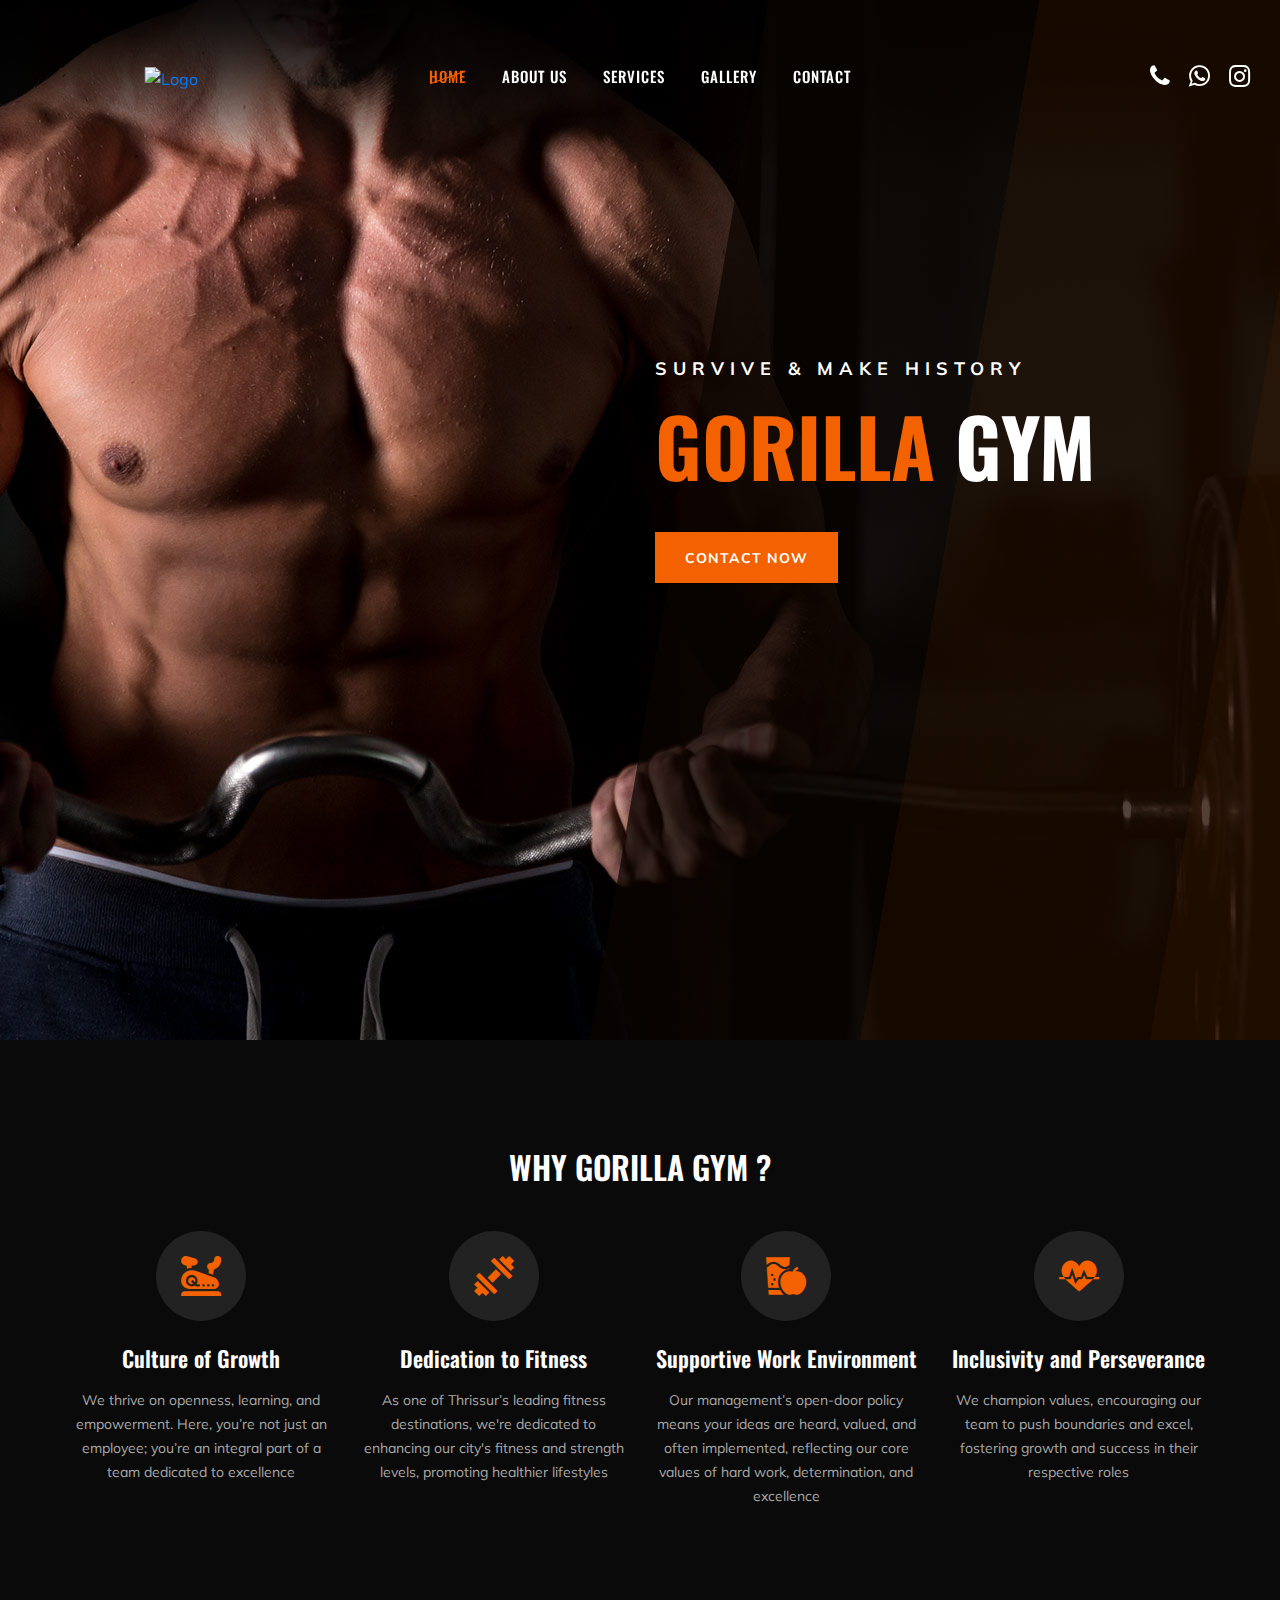
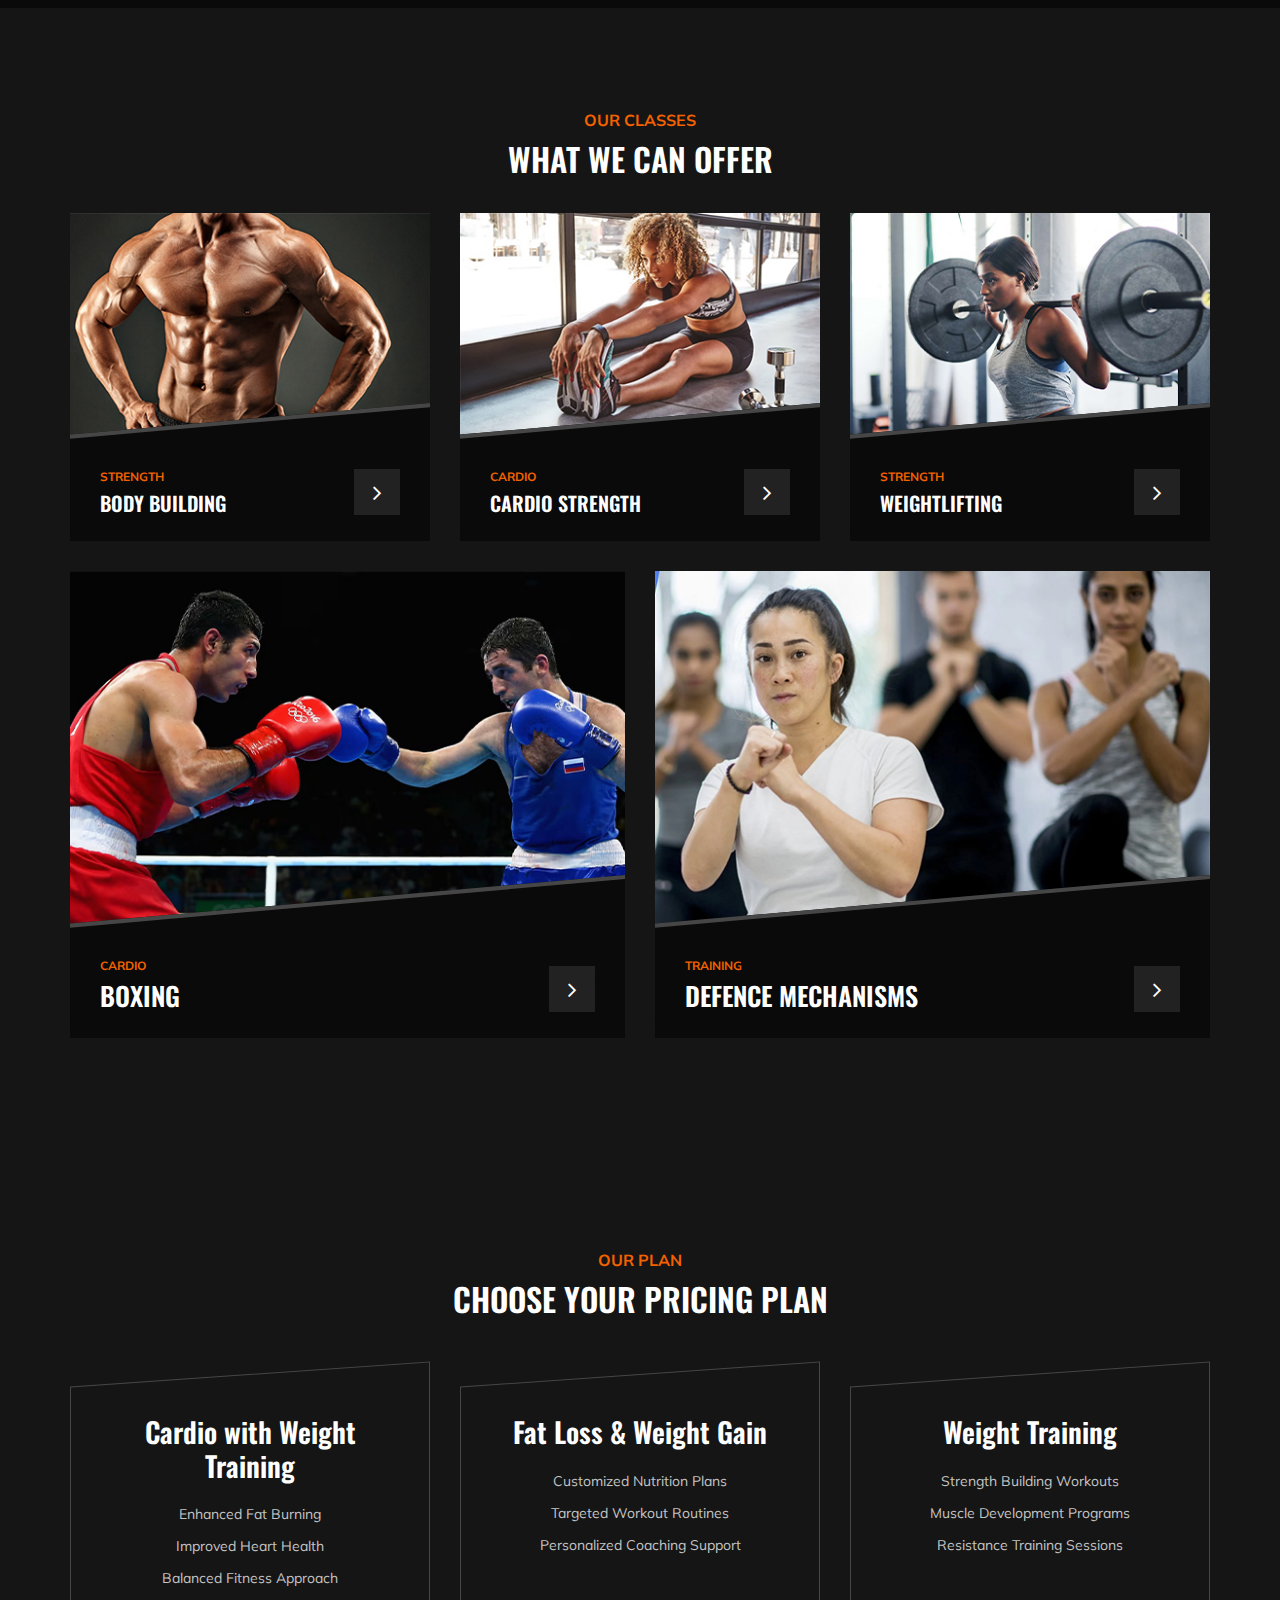
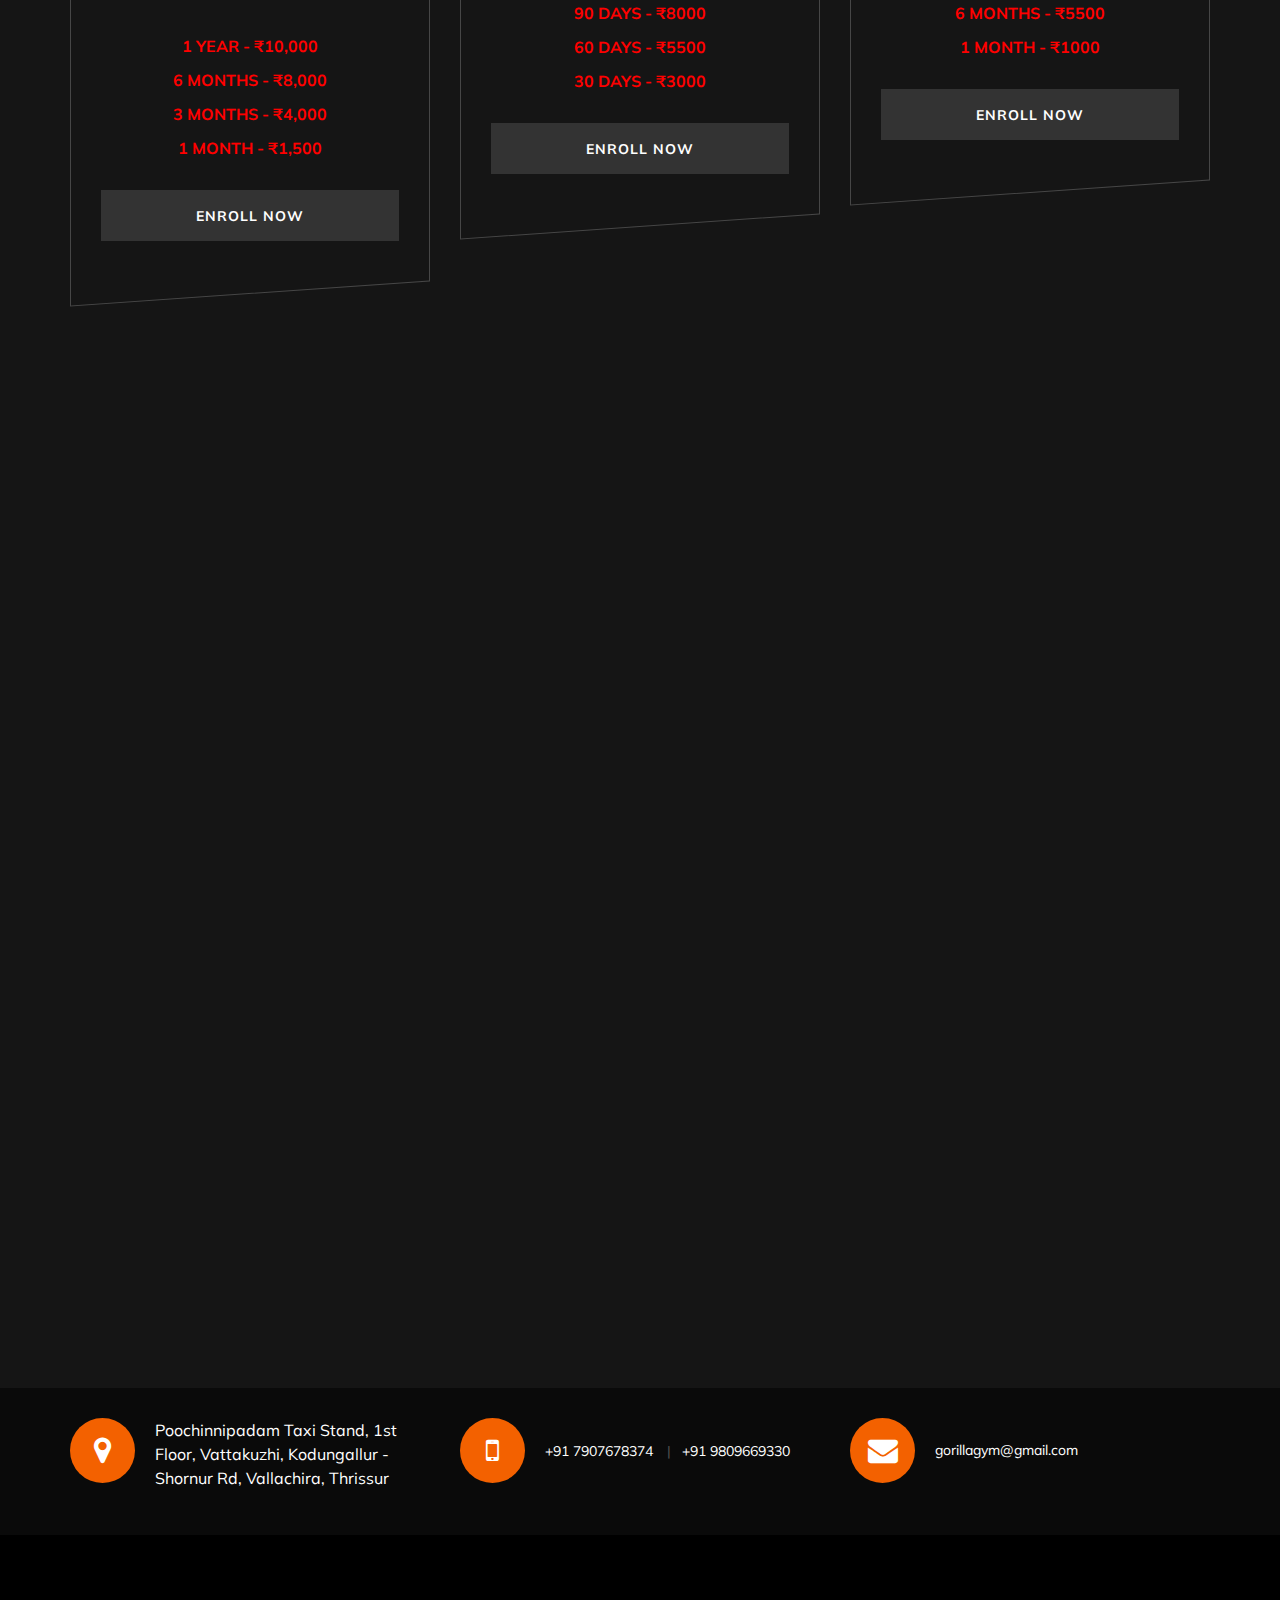
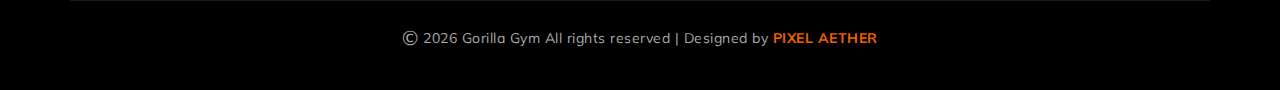
==== index.html @ 7fac445a "initial" ====
<!DOCTYPE html>
<html lang="zxx">

<head>
    <meta charset="UTF-8">
    <meta name="description" content="Gorilla Gym">
    <meta name="keywords" content="Gym, unica, creative, html">
    <meta name="viewport" content="width=device-width, initial-scale=1.0">
    <meta http-equiv="X-UA-Compatible" content="ie=edge">
    <title>Gorilla Gym</title>

    <!-- Google Font -->
    <link href="https://fonts.googleapis.com/css?family=Muli:300,400,500,600,700,800,900&display=swap" rel="stylesheet">
    <link href="https://fonts.googleapis.com/css?family=Oswald:300,400,500,600,700&display=swap" rel="stylesheet">

    <!-- Css Styles -->
    <link rel="stylesheet" href="css/bootstrap.min.css" type="text/css">
    <link rel="stylesheet" href="css/font-awesome.min.css" type="text/css">
    <link rel="stylesheet" href="css/flaticon.css" type="text/css">
    <link rel="stylesheet" href="css/owl.carousel.min.css" type="text/css">
    <link rel="stylesheet" href="css/barfiller.css" type="text/css">
    <link rel="stylesheet" href="css/magnific-popup.css" type="text/css">
    <link rel="stylesheet" href="css/slicknav.min.css" type="text/css">
    <link rel="stylesheet" href="css/style.css" type="text/css">
</head>

<body>
    <!-- Page Preloder -->
    

    <!-- Offcanvas Menu Section Begin -->
    <div class="offcanvas-menu-overlay"></div>
    <div class="offcanvas-menu-wrapper">
        <div class="canvas-close">
            <i class="fa fa-close"></i>
        </div>
        <div class="canvas-search search-switch">
           
        </div>
        <nav class="canvas-menu mobile-menu">
            <ul>
                <li><a href="./index.html">Home</a></li>
                <li><a href="./about-us.html">About Us</a></li>
                <li><a href="./gallery.html">Gallery</a></li>
                <li><a href="./services.html">Services</a></li>
                
                
                <li><a href="./contact.html">Contact</a></li>
               
            </ul>
        </nav>
        <div id="mobile-menu-wrap"></div>
        <div class="to-social">
            <a href="tel:+917907678374"><i class="fa fa-phone"></i></a>
            <a href="https://wa.me/917907678374"><i class="fa fa-whatsapp"></i></a>
            <a href="https://www.instagram.com/gorilla_gym_?utm_source=ig_web_button_share_sheet&igsh=ZDNlZDc0MzIxNw=="><i class="fa fa-instagram"></i></a>
                                     
        </div>
    </div>
    <!-- Offcanvas Menu Section End -->

    <!-- Header Section Begin -->
    <header class="header-section">
        <div class="container-fluid">
            <div class="row">
                <div class="col-lg-3">
                    <style>
                        body {
                            margin: 0;
                            padding: 0;
                        }
                    
                        .logo {
                            padding-top: 10px; /* Default padding */
                            position: absolute;
                            top: 0;
                            left: 50%; /* Center horizontally */
                            transform: translateX(-50%);
                        }
                    
                        .logo a {
                            display: inline-block;
                        }
                    
                        .logo a img {
                            width: 100%; /* Full width */
                            max-width: 200px; /* Max width of the logo */
                            height: auto; /* Maintain aspect ratio */
                        }
                    
                        @media (max-width: 768px) {
                            .logo {
                                padding-top: 5px; /* Reduce padding on smaller screens */
                            }
                            .logo a img {
                                max-width: 250px; /* Increase max width on smaller screens */
                            }
                        }
                    
                        @media (max-width: 480px) {
                            .logo {
                                padding-top: 0px; /* Further reduce padding on very small screens */
                            }
                            .logo a img {
                                max-width: 200px; /* Increase max width on very small screens */
                            }
                        }
                    </style>
                    
                    <div class="logo">
                        <a href="./index.html">
                            <img src="img/logo2.png" alt="Logo">
                        </a>
                    </div>
                </div>
                <div class="col-lg-6">
                    <nav class="nav-menu">
                        <ul>
                            <li class="active"><a href="./index.html">Home</a></li>
                            <li><a href="./about-us.html">About Us</a></li>
                            <li><a href="./services.html">Services</a></li>
                            
                            <li><a href="./gallery.html">Gallery</a></li>
                            <li><a href="./contact.html">Contact</a></li>
                        </ul>
                    </nav>
                </div>
                <div class="col-lg-3">
                    <div class="top-option">
                        
                        <div class="to-social">
                            <a href="tel:+917907678374"><i class="fa fa-phone"></i></a>
                            <a href="https://wa.me/917907678374"><i class="fa fa-whatsapp"></i></a>
                            <a href="https://www.instagram.com/gorilla_gym_?utm_source=ig_web_button_share_sheet&igsh=ZDNlZDc0MzIxNw=="><i class="fa fa-instagram"></i></a>
                                                      
                        </div>
                    </div>
                </div>
            </div>
            <div class="canvas-open">
                <i class="fa fa-bars"></i>
            </div>
        </div>
    </header>
    <!-- Header End -->

    <!-- Hero Section Begin -->
     <style>
        /* Base styles */
.hi-text {
    text-align: left; /* default alignment */
}

@media (max-width: 768px) {
    /* Styles for screens smaller than 768px */
    .hi-text {
        text-align: center; /* center the text */
    }
    .col-lg-6 {
        margin: 0 auto; /* center the column */
        float: none; /* ensure column is centered */
    }
}
     </style>
    <section class="hero-section">
        <div class="hs-slider owl-carousel">
            <div class="hs-item set-bg" data-setbg="img/hero/hero-1.jpg">
                <div class="container">
                    <div class="row">
                        <div class="col-lg-6 offset-lg-6">
                            <div class="hi-text">
                                <span>SURVIVE & MAKE HISTORY</span>
                                <h1><strong>GORILLA</strong> GYM</h1>
                                <a href="tel:+917907678374" class="primary-btn">CONTACT NOW</a>
                            </div>
                        </div>
                    </div>
                </div>
            </div>
        </div>
    </section>
    <!-- Hero Section End -->

    <!-- ChoseUs Section Begin -->
    <section class="choseus-section spad">
        <div class="container">
            <div class="row">
                <div class="col-lg-12">
                    <div class="section-title">
                        <span> </span>
                        <h2>Why Gorilla Gym ?</h2>
                    </div>
                </div>
            </div>
            <div class="row">
                <div class="col-lg-3 col-sm-6">
                    <div class="cs-item">
                        <span class="flaticon-034-stationary-bike"></span>
                        <h4>Culture of Growth</h4>
                        <p>We thrive on openness, learning, and empowerment. Here, you’re not just an employee; you’re an integral part of a team dedicated to excellence</p>
                    </div>
                </div>
                <div class="col-lg-3 col-sm-6">
                    <div class="cs-item">
                        <span class="flaticon-002-dumbell"></span>
                        <h4>Dedication to Fitness</h4>
                        <p>As one of Thrissur’s leading fitness destinations, we're dedicated to enhancing our city's fitness and strength levels, promoting healthier lifestyles</p>
                    </div>
                </div>
                <div class="col-lg-3 col-sm-6">
                    <div class="cs-item">
                        <span class="flaticon-033-juice"></span>
                        <h4>Supportive Work Environment</h4>
                        <p>Our management’s open-door policy means your ideas are heard, valued, and often implemented, reflecting our core values of hard work, determination, and excellence</p>
                    </div>
                </div>
                <div class="col-lg-3 col-sm-6">
                    <div class="cs-item">
                        <span class="flaticon-014-heart-beat"></span>
                        <h4>Inclusivity and Perseverance</h4>
                        <p>We champion values, encouraging our team to push boundaries and excel, fostering growth and success in their respective roles</p>
                    </div>
                </div>
                
            </div>
            
    </section>
    <!-- ChoseUs Section End -->

    <!-- Classes Section Begin -->
    <section class="classes-section spad">
        <div class="container">
            <div class="row">
                <div class="col-lg-12">
                    <div class="section-title">
                        <span>Our Classes</span>
                        <h2>WHAT WE CAN OFFER</h2>
                    </div>
                </div>
            </div>
            <div class="row">
                <div class="col-lg-4 col-md-6">
                    <div class="class-item">
                        <div class="ci-pic">
                            <img src="img/classes/class-1.jpg" alt="">
                        </div>
                        <div class="ci-text">
                            <span>STRENGTH</span>
                            <h5>Body Building</h5>
                            <a ><i class="fa fa-angle-right"></i></a>
                        </div>
                    </div>
                </div>
                <div class="col-lg-4 col-md-6">
                    <div class="class-item">
                        <div class="ci-pic">
                            <img src="img/classes/class-2.jpg" alt="">
                        </div>
                        <div class="ci-text">
                            <span>Cardio</span>
                            <h5>Cardio Strength</h5>
                            <a ><i class="fa fa-angle-right"></i></a>
                        </div>
                    </div>
                </div>
                <div class="col-lg-4 col-md-6">
                    <div class="class-item">
                        <div class="ci-pic">
                            <img src="img/classes/class-3.jpg" alt="">
                        </div>
                        <div class="ci-text">
                            <span>STRENGTH</span>
                            <h5>Weightlifting</h5>
                            <a ><i class="fa fa-angle-right"></i></a>
                        </div>
                    </div>
                </div>
                <div class="col-lg-6 col-md-6">
                    <div class="class-item">
                        <div class="ci-pic">
                            <img src="img/classes/class-4.jpg" alt="">
                        </div>
                        <div class="ci-text">
                            <span>Cardio</span>
                            <h4>Boxing</h4>
                            <a ><i class="fa fa-angle-right"></i></a>
                        </div>
                    </div>
                </div>
                <div class="col-lg-6">
                    <div class="class-item">
                        <div class="ci-pic">
                            <img src="img/classes/class-5.jpg" alt="">
                        </div>
                        <div class="ci-text">
                            <span>Training</span>
                            <h4>Defence Mechanisms</h4>
                            <a ><i class="fa fa-angle-right"></i></a>
                        </div>
                    </div>
                </div>
            </div>
        </div>
    </section>
    <!-- ChoseUs Section End -->

    

    <!-- Pricing Section Begin -->
    <section class="pricing-section spad">
        <div class="container">
            <div class="row">
                <div class="col-lg-12">
                    <div class="section-title">
                        <span>Our Plan</span>
                        <h2>Choose your pricing plan</h2>
                    </div>
                </div>
            </div>
            <div class="row justify-content-center">
                <div class="col-lg-4 col-md-8">
                    <div class="ps-item">
                        <h3>Cardio with Weight Training</h3>
                        
                        <ul>
                            <li>    </li>
                            <li>Enhanced Fat Burning</li>
                            <li>Improved Heart Health</li>
                            <li>Balanced Fitness Approach</li>
                        </ul>
                        <div class="pi-price">
                            <div><span style="color: red;">1 Year - ₹10,000</span></div>
                            <div><span style="color: red;">6 Months - ₹8,000</span></div>
                            <div><span style="color: red;">3 Months - ₹4,000</span></div>
                            <div><span style="color: red;">1 Month - ₹1,500</span></div>
                        </div>
                        
                        
                        <a href="tel:+917907678374" class="primary-btn pricing-btn">Enroll now</a>
                        <a href="#" class="thumb-icon"></a>
                    </div>
                </div>
                <div class="col-lg-4 col-md-8">
                    <div class="ps-item">
                        <h3>Fat Loss & Weight Gain</h3>
                        <ul>
                            <li>    </li>
                            <li>Customized Nutrition Plans</li>
                            <li>Targeted Workout Routines</li>
                            <li>Personalized Coaching Support</li>
                        </ul>
                        <div class="pi-price">
                            <div><span style="color: red;">90 Days - ₹8000</span></div>
                            <div><span style="color: red;">60 Days - ₹5500</span></div>
                            <div><span style="color: red;">30 Days - ₹3000</span></div>
                        </div>
                        
                        <a href="tel:+917907678374" class="primary-btn pricing-btn">Enroll now</a>
                        <a href="#" class="thumb-icon"></i></a>
                    </div>
                </div>
                <div class="col-lg-4 col-md-8">
                    <div class="ps-item">
                        <h3>Weight Training</h3>
                        <ul>
                            <li>    </li>
                            <li>Strength Building Workouts</li>
                            <li>Muscle Development Programs</li>
                            <li>Resistance Training Sessions</li>
                        </ul>
                        <div class="pi-price">
                            <div><span style="color: red;">6 Months - ₹5500</span></div>
                            <div><span style="color: red;">1 Month - ₹1000</span></div>
                        </div>
                        
                        <a href="tel:+917907678374" class="primary-btn pricing-btn">Enroll now</a>
                        <a href="#" class="thumb-icon"></a>
                    </div>
                </div>
            </div>
        </div>
    </section>
    <!-- Pricing Section End -->

    <!-- Gallery Section Begin -->
    <div class="gallery-section">
        <div class="gallery">
            <div class="grid-sizer"></div>
            <div class="gs-item grid-wide set-bg" data-setbg="img/gallery/g1.jpeg">
                <a href="img/gallery/g1.jpeg" class="thumb-icon image-popup"><i class="fa fa-picture-o"></i></a>
            </div>
            <div class="gs-item grid-wide set-bg" data-setbg="img/gallery/g2.jpeg">
                <a href="img/gallery/g2.jpeg" class="thumb-icon image-popup"><i class="fa fa-picture-o"></i></a>
            </div>
            <div class="gs-item grid-wide set-bg" data-setbg="img/gallery/g3.jpeg">
                <a href="img/gallery/g3.jpeg" class="thumb-icon image-popup"><i class="fa fa-picture-o"></i></a>
            </div>
            <style>
                .hide-on-small {
                    display: block;
                }
        
                @media (max-width: 768px) {
                    .hide-on-small {
                        display: none;
                    }
                }
            </style>
            <div class="gs-item grid-wide set-bg hide-on-small" data-setbg="img/gallery/g1.jpeg">
                <a href="img/gallery/g1.jpeg" class="thumb-icon image-popup"><i class="fa fa-picture-o"></i></a>
            </div>
            
        </div>
    </div>
    <!-- Gallery Section End -->

    <!-- Team Section Begin
    <section class="team-section spad">
        <div class="container">
            <div class="row">
                <div class="col-lg-12">
                    <div class="team-title">
                        <div class="section-title">
                            <span>Our Team</span>
                            <h2>TRAIN WITH EXPERTS</h2>
                        </div>
                        <a href="#" class="primary-btn btn-normal appoinment-btn">appointment</a>
                    </div>
                </div>
            </div>
            <div class="row">
                <div class="ts-slider owl-carousel">
                    <div class="col-lg-4">
                        <div class="ts-item set-bg" data-setbg="img/team/team-1.jpg">
                            <div class="ts_text">
                                <h4>Athart Rachel</h4>
                                <span>Gym Trainer</span>
                            </div>
                        </div>
                    </div>
                    <div class="col-lg-4">
                        <div class="ts-item set-bg" data-setbg="img/team/team-2.jpg">
                            <div class="ts_text">
                                <h4>Athart Rachel</h4>
                                <span>Gym Trainer</span>
                            </div>
                        </div>
                    </div>
                    <div class="col-lg-4">
                        <div class="ts-item set-bg" data-setbg="img/team/team-3.jpg">
                            <div class="ts_text">
                                <h4>Athart Rachel</h4>
                                <span>Gym Trainer</span>
                            </div>
                        </div>
                    </div>
                    <div class="col-lg-4">
                        <div class="ts-item set-bg" data-setbg="img/team/team-4.jpg">
                            <div class="ts_text">
                                <h4>Athart Rachel</h4>
                                <span>Gym Trainer</span>
                            </div>
                        </div>
                    </div>
                    <div class="col-lg-4">
                        <div class="ts-item set-bg" data-setbg="img/team/team-5.jpg">
                            <div class="ts_text">
                                <h4>Athart Rachel</h4>
                                <span>Gym Trainer</span>
                            </div>
                        </div>
                    </div>
                    <div class="col-lg-4">
                        <div class="ts-item set-bg" data-setbg="img/team/team-6.jpg">
                            <div class="ts_text">
                                <h4>Athart Rachel</h4>
                                <span>Gym Trainer</span>
                            </div>
                        </div>
                    </div>
                </div>
            </div>
        </div>
    </section>
  Team Section End -->

    <!-- Get In Touch Section Begin -->
    <div class="gettouch-section">
        <div class="container">
            <div class="row">
                <div class="col-md-4">
                    <div class="gt-text">
                        <i class="fa fa-map-marker"></i>
                        <a href="https://maps.app.goo.gl/J56HbB7URgyyrWK29" target="_blank" style="color: white; text-decoration: none;">
                            Poochinnipadam Taxi Stand, 1st Floor, Vattakuzhi, Kodungallur - Shornur Rd, Vallachira, Thrissur
                        </a>
                        
                    </div>
                </div>
                <div class="col-md-4">
                    <div class="gt-text">
                        <i class="fa fa-mobile"></i>
                        <ul>
                            <li><a href="tel:+917907678374" style="color: white"; >+91 7907678374</a></li>
                            <li><a href="tel:+919809669330" style="color: white">+91 9809669330</a></li>
                        </ul>
                        
                    </div>
                </div>
                <div class="col-md-4">
                    <div class="gt-text email">
                        <i class="fa fa-envelope"></i>
                        <p>gorillagym@gmail.com</p>
                    </div>
                </div>
            </div>
        </div>
    </div>
    <!-- Get In Touch Section End -->

    <!-- Footer Section Begin -->
    <section class="footer-section">
        <div class="container">
            <div class="row">
            </div>
            <div class="row">
                <div class="col-lg-12 text-center">
                    <div class="copyright-text">
                        <p><!-- Link back to Colorlib can't be removed. Template is licensed under CC BY 3.0. -->
                            <span class="copyright-symbol">&copy;</span>  <script> document.write(new Date().getFullYear());</script>
                            Gorilla Gym All rights reserved |  Designed  by <a href="https://pixelaether.in" target="_blank"><strong>PIXEL AETHER</strong> </a>
                          </p>
                          
  <!-- Link back to Colorlib can't be removed. Template is licensed under CC BY 3.0. --></p>
                    </div>
                </div>
            </div>
        </div>
    </section>
    <!-- Footer Section End -->

   
    

    <!-- Js Plugins -->
    <script src="js/jquery-3.3.1.min.js"></script>
    <script src="js/bootstrap.min.js"></script>
    <script src="js/jquery.magnific-popup.min.js"></script>
    <script src="js/masonry.pkgd.min.js"></script>
    <script src="js/jquery.barfiller.js"></script>
    <script src="js/jquery.slicknav.js"></script>
    <script src="js/owl.carousel.min.js"></script>
    <script src="js/main.js"></script>



</body>

</html>
---- css/flaticon.css ----
/*
  	Flaticon icon font: Flaticon
  	Creation date: 19/02/2019 07:27
  	*/

@font-face {
  font-family: "Flaticon";
  src: url("../fonts/Flaticon.eot");
  src: url("../fonts/Flaticon.eot?#iefix") format("embedded-opentype"),
       url("../fonts/Flaticon.woff2") format("woff2"),
       url("../fonts/Flaticon.woff") format("woff"),
       url("../fonts/Flaticon.ttf") format("truetype"),
       url("../fonts/Flaticon.svg#Flaticon") format("svg");
  font-weight: normal;
  font-style: normal;
}

@media screen and (-webkit-min-device-pixel-ratio:0) {
  @font-face {
    font-family: "Flaticon";
    src: url("../fonts/Flaticon.svg#Flaticon") format("svg");
  }
}

[class^="flaticon-"]:before, [class*=" flaticon-"]:before,
[class^="flaticon-"]:after, [class*=" flaticon-"]:after {   
  font-family: Flaticon;
  font-size: 40px;
  font-style: normal;
  margin-left: 0;
}

.flaticon-001-mattress:before { content: "\f100"; }
.flaticon-002-dumbell:before { content: "\f101"; }
.flaticon-003-weight:before { content: "\f102"; }
.flaticon-004-measuring-tape:before { content: "\f103"; }
.flaticon-005-clipboard:before { content: "\f104"; }
.flaticon-006-weight-1:before { content: "\f105"; }
.flaticon-007-rings:before { content: "\f106"; }
.flaticon-008-calendar:before { content: "\f107"; }
.flaticon-009-smartwatch:before { content: "\f108"; }
.flaticon-010-lockers:before { content: "\f109"; }
.flaticon-011-punching-ball:before { content: "\f10a"; }
.flaticon-012-bag:before { content: "\f10b"; }
.flaticon-013-balance:before { content: "\f10c"; }
.flaticon-014-heart-beat:before { content: "\f10d"; }
.flaticon-015-proteins:before { content: "\f10e"; }
.flaticon-016-fitness:before { content: "\f10f"; }
.flaticon-017-pull-up-bar:before { content: "\f110"; }
.flaticon-018-scale:before { content: "\f111"; }
.flaticon-019-bands:before { content: "\f112"; }
.flaticon-020-smartphone:before { content: "\f113"; }
.flaticon-021-tshirt:before { content: "\f114"; }
.flaticon-022-short:before { content: "\f115"; }
.flaticon-023-dumbbells:before { content: "\f116"; }
.flaticon-024-jumping-rope:before { content: "\f117"; }
.flaticon-025-fitness-1:before { content: "\f118"; }
.flaticon-026-gym:before { content: "\f119"; }
.flaticon-027-fitness-2:before { content: "\f11a"; }
.flaticon-028-weightlifting:before { content: "\f11b"; }
.flaticon-029-wheel:before { content: "\f11c"; }
.flaticon-030-dumbbells-1:before { content: "\f11d"; }
.flaticon-031-workout:before { content: "\f11e"; }
.flaticon-032-bottle:before { content: "\f11f"; }
.flaticon-033-juice:before { content: "\f120"; }
.flaticon-034-stationary-bike:before { content: "\f121"; }
.flaticon-035-punching-ball-1:before { content: "\f122"; }
.flaticon-036-timer:before { content: "\f123"; }
.flaticon-037-medal:before { content: "\f124"; }
.flaticon-038-treadmill:before { content: "\f125"; }
.flaticon-039-syringe:before { content: "\f126"; }
.flaticon-040-whistle:before { content: "\f127"; }
.flaticon-041-chest:before { content: "\f128"; }
.flaticon-042-pills:before { content: "\f129"; }
.flaticon-043-mp3:before { content: "\f12a"; }
.flaticon-044-no-smoking:before { content: "\f12b"; }
.flaticon-045-boxing-gloves:before { content: "\f12c"; }
.flaticon-046-gloves:before { content: "\f12d"; }
.flaticon-047-buck:before { content: "\f12e"; }
.flaticon-048-headgear:before { content: "\f12f"; }
.flaticon-049-hand-grip:before { content: "\f130"; }
.flaticon-050-no-fast-food:before { content: "\f131"; }
---- css/barfiller.css ----
body {
    font-family: Arial;
}

.barfiller {
    width:100%;
    height:12px;
    background:#fcfcfc;
    border:1px solid #ccc;
    position:relative;
    margin-bottom:20px;
    box-shadow: inset 1px 4px 9px -6px rgba(0,0,0,.5); 
    -moz-box-shadow: inset 1px 4px 9px -6px rgba(0,0,0,.5); 
}

.barfiller .fill {
    display:block;
    position:relative;
    width:0px;
    height:100%;
    background:#333;
    z-index:1;
}

.barfiller .tipWrap {
    display:none;
}

.barfiller .tip {
    margin-top:-30px;
    padding:2px 4px;
    font-size:11px;
    color:#fff;
    left:0px;
    position: relative;;
    z-index:2;
    background: #333;
} 

.barfiller .tip:after {
    border:solid;
    border-color:rgba(0,0,0,.8) transparent;
    border-width:6px 6px 0 6px;
    content:"";
    display:block;
    position:absolute;
    left:9px;
    top:100%;
    z-index:9
}
---- css/style.css ----
/******************************************************************
  Template Name: Gym
  Description:  Gym Fitness HTML Template
  Author: Colorlib
  Author URI: https://colorlib.com
  Version: 1.0
  Created: Colorlib
******************************************************************/

/*------------------------------------------------------------------
[Table of contents]

1.  Template default CSS
	1.1	Variables
	1.2	Mixins
	1.3	Flexbox
	1.4	Reset
2.  Helper Css
3.  Header Section
4.  Hero Section
5.  Service Section
6.  Class Section
7.  Price Plan Section
8.  Trainer Section
9.  Contact
10.  Footer Style

-------------------------------------------------------------------*/

/*----------------------------------------*/

/* Template default CSS
/*----------------------------------------*/

html,
body {
	height: 100%;
	font-family: "Muli", sans-serif;
	-webkit-font-smoothing: antialiased;
	font-smoothing: antialiased;
}

h1,
h2,
h3,
h4,
h5,
h6 {
	margin: 0;
	color: #111111;
	font-weight: 400;
	font-family: "Oswald", sans-serif;
}

h1 {
	font-size: 70px;
}

h2 {
	font-size: 36px;
}

h3 {
	font-size: 30px;
}

h4 {
	font-size: 24px;
}

h5 {
	font-size: 18px;
}

h6 {
	font-size: 16px;
}

p {
	font-size: 14px;
	font-family: "Muli", sans-serif;
	color: #a9a9a9;
	font-weight: 400;
	line-height: 24px;
	margin: 0 0 15px 0;
}

img {
	max-width: 100%;
}

input:focus,
select:focus,
button:focus,
textarea:focus {
	outline: none;
}

a:hover,
a:focus {
	text-decoration: none;
	outline: none;
	color: #fff;
}

ul,
ol {
	padding: 0;
	margin: 0;
}

/*---------------------
  Helper CSS
-----------------------*/

.section-title {
	margin-bottom: 45px;
	text-align: center;
}

.section-title span {
	font-size: 16px;
	color: #f36100;
	text-transform: uppercase;
	font-weight: 700;
}

.section-title h2 {
	color: #ffffff;
	font-size: 32px;
	font-weight: 600;
	text-transform: uppercase;
	margin-top: 8px;
}

.set-bg {
	background-repeat: no-repeat;
	background-size: cover;
	background-position: top center;
}

.spad {
	padding-top: 100px;
	padding-bottom: 100px;
}

.spad-2 {
	padding-top: 50px;
	padding-bottom: 70px;
}

.text-white h1,
.text-white h2,
.text-white h3,
.text-white h4,
.text-white h5,
.text-white h6,
.text-white p,
.text-white span,
.text-white li,
.text-white a {
	color: #fff;
}

/* buttons */

.primary-btn {
	display: inline-block;
	font-size: 14px;
	padding: 17px 30px 16px;
	color: #ffffff;
	background: #f36100;
	line-height: normal;
	letter-spacing: 1px;
	text-transform: uppercase;
	font-weight: 700;
}

.primary-btn.btn-normal {
	-webkit-transition: all 0.3s;
	-o-transition: all 0.3s;
	transition: all 0.3s;
}

.primary-btn.btn-normal:hover {
	background: #f36100;
	border-color: #f36100;
}

/* Preloder */

#preloder {
	position: fixed;
	width: 100%;
	height: 100%;
	top: 0;
	left: 0;
	z-index: 999999;
	background: #000;
}

.loader {
	width: 40px;
	height: 40px;
	position: absolute;
	top: 50%;
	left: 50%;
	margin-top: -13px;
	margin-left: -13px;
	border-radius: 60px;
	animation: loader 0.8s linear infinite;
	-webkit-animation: loader 0.8s linear infinite;
}

@keyframes loader {
	0% {
		-webkit-transform: rotate(0deg);
		transform: rotate(0deg);
		border: 4px solid #f44336;
		border-left-color: transparent;
	}
	50% {
		-webkit-transform: rotate(180deg);
		transform: rotate(180deg);
		border: 4px solid #673ab7;
		border-left-color: transparent;
	}
	100% {
		-webkit-transform: rotate(360deg);
		transform: rotate(360deg);
		border: 4px solid #f44336;
		border-left-color: transparent;
	}
}

@-webkit-keyframes loader {
	0% {
		-webkit-transform: rotate(0deg);
		border: 4px solid #f44336;
		border-left-color: transparent;
	}
	50% {
		-webkit-transform: rotate(180deg);
		border: 4px solid #673ab7;
		border-left-color: transparent;
	}
	100% {
		-webkit-transform: rotate(360deg);
		border: 4px solid #f44336;
		border-left-color: transparent;
	}
}

.spacial-controls {
	position: fixed;
	width: 111px;
	height: 91px;
	top: 0;
	right: 0;
	z-index: 999;
}

.spacial-controls .search-switch {
	display: block;
	height: 100%;
	padding-top: 30px;
	background: #323232;
	text-align: center;
	cursor: pointer;
}

.search-model {
	display: none;
	position: fixed;
	width: 100%;
	height: 100%;
	left: 0;
	top: 0;
	background: #000;
	z-index: 99999;
}

.search-model-form {
	padding: 0 15px;
}

.search-model-form input {
	width: 500px;
	font-size: 40px;
	border: none;
	border-bottom: 2px solid #333;
	background: none;
	color: #999;
}

.search-close-switch {
	position: absolute;
	width: 50px;
	height: 50px;
	background: #333;
	color: #fff;
	text-align: center;
	border-radius: 50%;
	font-size: 28px;
	line-height: 28px;
	top: 30px;
	cursor: pointer;
	-webkit-transform: rotate(45deg);
	-ms-transform: rotate(45deg);
	transform: rotate(45deg);
	display: -webkit-box;
	display: -ms-flexbox;
	display: flex;
	-webkit-box-align: center;
	-ms-flex-align: center;
	align-items: center;
	-webkit-box-pack: center;
	-ms-flex-pack: center;
	justify-content: center;
}

/*---------------------
  Header
-----------------------*/

.header-section {
	position: absolute;
	left: 0;
	top: 0;
	width: 100%;
	padding: 0 15px;
	padding-top: 55px;
	z-index: 99;
}

.logo a {
    display: inline-block;
   
}


.nav-menu {
	text-align: center;
}

.nav-menu ul li {
	list-style: none;
	display: inline-block;
	margin-right: 32px;
	position: relative;
	z-index: 1;
}

.nav-menu ul li .dropdown {
	position: absolute;
	left: -30px;
	top: 58px;
	width: 180px;
	background: #252525;
	z-index: 99;
	text-align: left;
	padding: 13px 0 20px;
	opacity: 0;
	visibility: hidden;
	-webkit-transition: all 0.3s;
	-o-transition: all 0.3s;
	transition: all 0.3s;
}

.nav-menu ul li .dropdown li {
	margin-right: 0;
	display: block;
}

.nav-menu ul li .dropdown li a {
	display: block;
	text-transform: none;
	padding: 6px 0 6px 30px;
	font-weight: 400;
}

.nav-menu ul li .dropdown li a:after {
	display: none;
}

.nav-menu ul li:last-child {
	margin-right: 0;
}

.nav-menu ul li.active>a {
	color: #f36100;
}

.nav-menu ul li.active>a:after {
	opacity: 1;
}

.nav-menu ul li:hover>a {
	color: #f36100;
}

.nav-menu ul li:hover>a:after {
	opacity: 1;
}

.nav-menu ul li:hover .dropdown {
	opacity: 1;
	visibility: visible;
}

.nav-menu ul li a {
	color: #ffffff;
	display: block;
	font-size: 15px;
	font-weight: 500;
	text-transform: uppercase;
	letter-spacing: 1px;
	font-family: "Oswald", sans-serif;
	padding: 10px 0px;
	position: relative;
	-webkit-transition: all 0.3s;
	-o-transition: all 0.3s;
	transition: all 0.3s;
}

.nav-menu ul li a:after {
	position: absolute;
	left: 0;
	top: 22px;
	height: 1px;
	width: 100%;
	background: #f36100;
	content: "";
	-webkit-transform: rotate(-20deg);
	-ms-transform: rotate(-20deg);
	transform: rotate(-20deg);
	opacity: 0;
	-webkit-transition: all 0.3s;
	-o-transition: all 0.3s;
	transition: all 0.3s;
}

.top-option {
	text-align: right;
	padding: 9px 0;
}

.top-option .to-search {
	display: inline-block;
	padding-right: 20px;
	position: relative;
}

.top-option .to-search:after {
	position: absolute;
	right: 0;
	top: 5px;
	height: 15px;
	width: 1px;
	background: rgba(255, 255, 255, 0.3);
	content: "";
}

.top-option .to-search i {
	font-size: 16px;
	color: #ffffff;
	cursor: pointer;
}

.top-option .to-social {
	display: inline-block;
}

.top-option .to-social a {
	display: inline-block;
	color: #ffffff;
	font-size: 16px;
	margin-left: 15px;
}

.offcanvas-menu-wrapper {
	display: none;
}

.canvas-open {
	display: none;
}

/*---------------------
  Hero Section
-----------------------*/

.hs-slider.owl-carousel .owl-item.active .hs-item .hi-text span {
	position: relative;
	top: 0;
	-webkit-transition: all 0.2s ease 0.2s;
	-o-transition: all 0.2s ease 0.2s;
	transition: all 0.2s ease 0.2s;
	opacity: 1;
}

.hs-slider.owl-carousel .owl-item.active .hs-item .hi-text h1 {
	position: relative;
	top: 0;
	-webkit-transition: all 0.4s ease 0.4s;
	-o-transition: all 0.4s ease 0.4s;
	transition: all 0.4s ease 0.4s;
	opacity: 1;
}

.hs-slider.owl-carousel .owl-item.active .hs-item .hi-text .primary-btn {
	position: relative;
	top: 0;
	-webkit-transition: all 0.6s ease 0.6s;
	-o-transition: all 0.6s ease 0.6s;
	transition: all 0.6s ease 0.6s;
	opacity: 1;
}

.hs-slider.owl-carousel .owl-nav button {
	height: 46px;
	width: 46px;
	color: #a9a9a9;
	background: rgba(255, 255, 255, 0.1);
	line-height: 46px;
	text-align: center;
	position: absolute;
	font-size: 24px;
	left: 30px;
	top: 50%;
	-webkit-transform: translateY(-23px);
	-ms-transform: translateY(-23px);
	transform: translateY(-23px);
}

.hs-slider.owl-carousel .owl-nav button.owl-next {
	left: auto;
	right: 30px;
}

.hs-slider .hs-item {
	height: 1040px;
	display: -webkit-box;
	display: -ms-flexbox;
	display: flex;
	-ms-flex-line-pack: center;
	align-content: center;
	padding-top: 355px;
}

.hs-slider .hs-item .hi-text span {
	display: block;
	font-size: 18px;
	color: #ffffff;
	text-transform: uppercase;
	font-weight: 700;
	letter-spacing: 6px;
	margin-bottom: 18px;
	position: relative;
	top: 100px;
	opacity: 0;
}

.hs-slider .hs-item .hi-text h1 {
	font-size: 80px;
	color: #ffffff;
	font-weight: 700;
	text-transform: uppercase;
	line-height: 90px;
	margin-bottom: 42px;
	position: relative;
	top: 100px;
	opacity: 0;
}

.hs-slider .hs-item .hi-text h1 strong {
	color: #f36100;
}

.hs-slider .hs-item .hi-text .primary-btn {
	position: relative;
	top: 100px;
	opacity: 0;
}

/*---------------------
  ChoseUs Section
-----------------------*/

.choseus-section {
	background: #0a0a0a;
	padding-bottom: 70px;
}

.cs-item {
	text-align: center;
	margin-bottom: 30px;
}

.cs-item:hover span {
	background: #f36100;
	color: #ffffff;
}

.cs-item span {
	height: 90px;
	width: 90px;
	background: rgba(255, 255, 255, 0.1);
	border-radius: 50%;
	display: inline-block;
	color: #f36100;
	line-height: 90px;
	text-align: center;
	-webkit-transition: all 0.3s;
	-o-transition: all 0.3s;
	transition: all 0.3s;
}

.cs-item h4 {
	color: #ffffff;
	font-size: 22px;
	font-weight: 600;
	margin-top: 24px;
	margin-bottom: 16px;
}

/*---------------------
  Classes Section
-----------------------*/

.classes-section {
	background: #151515;
	padding-bottom: 80px;
}

.classes-section .section-title {
	margin-bottom: 35px;
}

.class-item {
	overflow: hidden;
	margin-bottom: 30px;
}

.class-item .ci-pic img {
	min-width: 100%;
}

.class-item .ci-text {
	background: #0a0a0a;
	position: relative;
	padding: 10px 30px 26px 30px;
	z-index: 1;
}

.class-item .ci-text:after {
	position: absolute;
	left: -5px;
	top: -44px;
	height: 100px;
	width: 600px;
	border-top: 4px solid #464646;
	background: #0a0a0a;
	content: "";
	-webkit-transform: rotate(-5deg);
	-ms-transform: rotate(-5deg);
	transform: rotate(-5deg);
	z-index: -1;
}

.class-item .ci-text span {
	color: #f36100;
	font-size: 12px;
	text-transform: uppercase;
	font-weight: 700;
}

.class-item .ci-text h5 {
	font-size: 20px;
	color: #ffffff;
	font-weight: 600;
	text-transform: uppercase;
	margin-top: 4px;
}

.class-item .ci-text h4 {
	font-size: 26px;
	color: #ffffff;
	font-weight: 600;
	text-transform: uppercase;
	margin-top: 4px;
}

.class-item .ci-text a {
	display: inline-block;
	width: 46px;
	height: 46px;
	background: rgba(255, 255, 255, 0.1);
	line-height: 46px;
	text-align: center;
	font-size: 24px;
	color: #ffffff;
	position: absolute;
	right: 30px;
	bottom: 26px;
}

/*---------------------
  Banner Section
-----------------------*/

.banner-section {
	height: 550px;
	display: -webkit-box;
	display: -ms-flexbox;
	display: flex;
	-webkit-box-align: center;
	-ms-flex-align: center;
	align-items: center;
	-webkit-box-pack: center;
	-ms-flex-pack: center;
	justify-content: center;
}

.bs-text.service-banner .bt-tips {
	margin-bottom: 35px;
}

.bs-text h2 {
	font-size: 48px;
	color: #ffffff;
	font-weight: 700;
	text-transform: uppercase;
	margin-bottom: 25px;
}

.bs-text .bt-tips {
	font-size: 20px;
	color: #c4c4c4;
	font-weight: 700;
	text-transform: uppercase;
	margin-bottom: 45px;
}

.bs-text .primary-btn {
	background: transparent;
	border: 2px solid #f36100;
}

.bs-text .play-btn {
	display: inline-block;
	height: 70px;
	width: 70px;
	background: #f36100;
	border-radius: 50%;
	line-height: 70px;
	text-align: center;
	font-size: 36px;
	color: #ffffff;
}

/*---------------------
  Pricing Section
-----------------------*/

.pricing-section {
	background: #151515;
}

.pricing-section .section-title {
	margin-bottom: 56px;
}

.ps-item {
	text-align: center;
	padding: 40px 30px 52px;
	border: 1px solid #464646;
	-webkit-transform: skewY(-4deg);
	-ms-transform: skewY(-4deg);
	transform: skewY(-4deg);
	-webkit-transition: all 0.5s;
	-o-transition: all 0.5s;
	transition: all 0.5s;
	margin-bottom: 30px;
	position: relative;
}

.ps-item:hover {
	background: #ffffff;
	border-color: #ffffff;
}

.ps-item:hover h3 {
	color: #111111;
}

.ps-item:hover .pi-price span {
	color: #444444;
}

.ps-item:hover ul li {
	color: #111111;
	font-weight: 600;
}

.ps-item:hover .primary-btn.pricing-btn {
	background: #f36100;
}

.ps-item:hover .thumb-icon {
	opacity: 1;
	visibility: visible;
}

.ps-item h3 {
	font-size: 28px;
	color: #ffffff;
	font-weight: 600;
	margin-bottom: 16px;
	-webkit-transform: skewY(4deg);
	-ms-transform: skewY(4deg);
	transform: skewY(4deg);
}

.ps-item .pi-price {
	margin-bottom: 30px;
	-webkit-transform: skewY(4deg);
	-ms-transform: skewY(4deg);
	transform: skewY(4deg);
}

.ps-item .pi-price h2 {
	font-size: 60px;
	color: #f36100;
	font-weight: 600;
}

.ps-item .pi-price span {
	color: #c4c4c4;
	font-size: 16px;
	font-weight: 700;
	text-transform: uppercase;
}

.ps-item ul {
	margin-bottom: 40px;
	-webkit-transform: skewY(4deg);
	-ms-transform: skewY(4deg);
	transform: skewY(4deg);
}

.ps-item ul li {
	font-size: 14px;
	color: #c4c4c4;
	line-height: 32px;
	list-style: none;
}

.ps-item .primary-btn.pricing-btn {
	display: block;
	background: #333333;
	-webkit-transform: skewY(4deg);
	-ms-transform: skewY(4deg);
	transform: skewY(4deg);
}

.ps-item .thumb-icon {
	font-size: 48px;
	color: #f36100;
	position: absolute;
	left: 50px;
	bottom: 120px;
	-webkit-transform: skewY(4deg);
	-ms-transform: skewY(4deg);
	transform: skewY(4deg);
	opacity: 0;
	visibility: hidden;
}

/*---------------------
  Gallery Section
-----------------------*/

.gallery-section {
	background: #151515;
	overflow: hidden;
}

.gallery-section.gallery-page {
	padding-top: 10px;
}

.grid-sizer {
	width: calc(25% - 10px);
}

.gallery {
	margin-right: -10px;
}

.gallery .gs-item {
	height: 472px;
	width: calc(25% - 10px);
	float: left;
	margin-right: 10px;
	margin-bottom: 10px;
}

.gallery .gs-item:hover .thumb-icon {
	opacity: 1;
	visibility: visible;
}

.gallery .gs-item .thumb-icon {
	font-size: 48px;
	color: #f36100;
	display: -webkit-box;
	display: -ms-flexbox;
	display: flex;
	-webkit-box-align: center;
	-ms-flex-align: center;
	align-items: center;
	-webkit-box-pack: center;
	-ms-flex-pack: center;
	justify-content: center;
	height: 100%;
	cursor: pointer;
	opacity: 0;
	visibility: hidden;
	-webkit-transition: all 0.3s;
	-o-transition: all 0.3s;
	transition: all 0.3s;
}

.gallery .gs-item.grid-wide {
	width: calc(50% - 10px);
}

/*---------------------
  Team Section
-----------------------*/

.team-section {
	background: #151515;
}

.team-section.team-page {
	padding-bottom: 70px;
}

.team-section.team-page .ts-item {
	margin-bottom: 30px;
}

.team-section.team-page .ts-item:hover .ts_text {
	bottom: -30px;
}

.team-section.team-page .ts-item .tt_social {
	-webkit-transform: skewY(5deg);
	-ms-transform: skewY(5deg);
	transform: skewY(5deg);
	margin-top: 13px;
}

.team-section.team-page .ts-item .tt_social a {
	font-size: 14px;
	color: #c4c4c4;
	margin-right: 10px;
}

.team-section.team-page .ts-item .tt_social a:last-child {
	margin-right: 0;
}

.team-title .section-title {
	text-align: left;
	float: left;
}

.primary-btn.appoinment-btn {
	background: transparent;
	border: 2px solid #f36100;
	float: right;
	margin-top: 10px;
}

.ts-slider .col-lg-4 {
	max-width: 100%;
}

.ts-slider.owl-carousel .owl-dots {
	text-align: center;
	margin-top: 30px;
}

.ts-slider.owl-carousel .owl-dots button {
	height: 4px;
	width: 20px;
	background: #5c5c5c;
	margin-right: 15px;
	-webkit-transform: skewY(-5deg);
	-ms-transform: skewY(-5deg);
	transform: skewY(-5deg);
}

.ts-slider.owl-carousel .owl-dots button.active {
	background: #f36100;
}

.ts-slider.owl-carousel .owl-dots button:last-child {
	margin-right: 0;
}

.ts-item {
	height: 450px;
	position: relative;
	overflow: hidden;
}

.ts-item:hover .ts_text {
	bottom: -35px;
}

.ts-item .ts_text {
	padding: 40px 0 60px;
	text-align: center;
	background: #0a0a0a;
	border-top: 4px solid #464646;
	-webkit-transform: skewY(-5deg);
	-ms-transform: skewY(-5deg);
	transform: skewY(-5deg);
	position: absolute;
	left: 0;
	bottom: -250px;
	width: 100%;
	-webkit-transition: all 0.3s;
	-o-transition: all 0.3s;
	transition: all 0.3s;
}

.ts-item .ts_text h4 {
	color: #ffffff;
	font-weight: 600;
	margin-bottom: 14px;
	-webkit-transform: skewY(5deg);
	-ms-transform: skewY(5deg);
	transform: skewY(5deg);
}

.ts-item .ts_text span {
	display: block;
	font-size: 12px;
	font-weight: 700;
	color: #aaaaaa;
	text-transform: uppercase;
	-webkit-transform: skewY(5deg);
	-ms-transform: skewY(5deg);
	transform: skewY(5deg);
}

/*---------------------
  Get Touch Section
-----------------------*/

.gettouch-section {
	background: #0a0a0a;
	padding: 30px 0 15px;
}

.gt-text {
	overflow: hidden;
	margin-bottom: 30px;
}

.gt-text i {
	font-size: 30px;
	color: #ffffff;
	display: inline-block;
	height: 65px;
	width: 65px;
	background: #f36100;
	border-radius: 50%;
	line-height: 65px;
	text-align: center;
	float: left;
	margin-right: 20px;
}

.gt-text p {
	overflow: hidden;
	color: #ffffff;
	margin-bottom: 0;
	padding-top: 10px;
}

.gt-text ul {
	overflow: hidden;
	padding-top: 20px;
}

.gt-text ul li {
	list-style: none;
	font-size: 14px;
	color: #ffffff;
	margin-right: 25px;
	display: inline-block;
	position: relative;
}

.gt-text ul li:after {
	position: absolute;
	right: -18px;
	top: 0;
	content: "|";
	color: #545454;
}

.gt-text ul li:last-child {
	margin-right: 0;
}

.gt-text ul li:last-child:after {
	display: none;
}

.gt-text.email p {
	padding-top: 20px;
}

/*---------------------
  Footer
-----------------------*/

.footer-section {
	background: #000000;
	padding-top: 50px;
}

.fs-about {
	margin-bottom: 30px;
}

.fs-about .fa-logo {
	margin-bottom: 30px;
}

.fs-about .fa-logo a {
	display: inline-block;
}

.fs-about p {
	line-height: 26px;
	color: #c4c4c4;
}

.fs-about .fa-social a {
	font-size: 14px;
	color: #c4c4c4;
	margin-right: 10px;
}

.fs-about .fa-social a:last-child {
	margin-right: 0;
}

.fs-widget {
	margin-bottom: 30px;
}

.fs-widget h4 {
	color: #ffffff;
	font-weight: 600;
	margin-bottom: 18px;
}

.fs-widget ul li {
	list-style: none;
}

.fs-widget ul li a {
	font-size: 14px;
	color: #c4c4c4;
	line-height: 30px;
}

.fs-widget .fw-recent {
	margin-bottom: 20px;
	padding-bottom: 10px;
	border-bottom: 1px solid #1a1a1a;
}

.fs-widget .fw-recent:last-child {
	padding-bottom: 0;
	border: none;
}

.fs-widget .fw-recent h6 {
	margin-bottom: 6px;
}

.fs-widget .fw-recent h6 a {
	color: #c4c4c4;
	letter-spacing: 0.5px;
}

.fs-widget .fw-recent ul li {
	font-size: 12px;
	color: #4d4d4d;
	display: inline-block;
	margin-right: 25px;
	position: relative;
}

.fs-widget .fw-recent ul li:last-child:after {
	display: none;
}

.fs-widget .fw-recent ul li:after {
	position: absolute;
	right: -16px;
	top: 0;
	content: "|";
}

.copyright-text {
	font-size: 14px;
	color: #c4c4c4;
	letter-spacing: 0.5px;
	border-top: 1px solid #1a1a1a;
	padding: 25px 0;
	margin-top: 15px;
}

.copyright-text a,
.copyright-text i {
	color: #f36100;
}

/* ----------------------------------- Other Pages Styles ----------------------------------- */

/*---------------------
  Breadcrumb Section
-----------------------*/

.breadcrumb-section {
	height: 500px;
	padding-top: 230px;
}

.breadcrumb-text h2 {
	font-size: 60px;
	color: #ffffff;
	font-weight: 600;
	text-transform: uppercase;
	margin-bottom: 15px;
}

.breadcrumb-text .bt-option a {
	font-size: 18px;
	color: #ffffff;
	font-weight: 700;
	display: inline-block;
	position: relative;
	margin-right: 20px;
}

.breadcrumb-text .bt-option a:after {
	position: absolute;
	right: -14px;
	top: 6px;
	font-family: "FontAwesome";
	content: "";
	font-size: 13px;
	font-weight: 400;
}

.breadcrumb-text .bt-option span {
	font-size: 18px;
	color: #f36100;
	font-weight: 700;
}

/*---------------------
  About Us Section
-----------------------*/

.about-video {
	height: 640px;
	display: -webkit-box;
	display: -ms-flexbox;
	display: flex;
	-webkit-box-align: center;
	-ms-flex-align: center;
	align-items: center;
	-webkit-box-pack: center;
	-ms-flex-pack: center;
	justify-content: center;
}

.about-video .play-btn {
	display: inline-block;
	height: 70px;
	width: 70px;
	background: #f36100;
	border-radius: 50%;
	line-height: 70px;
	text-align: center;
	font-size: 36px;
	color: #ffffff;
}

.about-text {
	background: #000000;
	height: 640px;
	padding: 120px 70px 0 70px;
}

.about-text .section-title {
	text-align: left;
	margin-bottom: 30px;
}

.about-text .at-desc {
	margin-bottom: 27px;
}

.about-text .at-desc p {
	color: #c4c4c4;
}

.about-text .about-bar .ab-item {
	margin-bottom: 34px;
}

.about-text .about-bar .ab-item p {
	color: #ffffff;
	margin-bottom: 13px;
}

.about-text .about-bar .ab-item .barfiller {
	background: #2d2d2d;
	height: 5px;
	border: none;
	margin-bottom: 0;
}

.about-text .about-bar .ab-item .barfiller .tip {
	margin-top: 0;
	padding: 0;
	font-size: 14px;
	color: #ffffff;
	background: transparent;
	position: initial !important;
	float: right;
	margin-top: -40px;
}

.about-text .about-bar .ab-item .barfiller .tip:after {
	display: none;
}

/*---------------------
  Testimonial Section
-----------------------*/

.testimonial-section {
	background: #151515;
}

.ts_slider.owl-carousel .owl-item img {
	display: inline-block;
}

.ts_slider.owl-carousel .owl-nav button {
	height: 46px;
	width: 46px;
	color: #a9a9a9;
	background: rgba(255, 255, 255, 0.1);
	line-height: 46px;
	text-align: center;
	font-size: 24px;
	position: absolute;
	left: 30px;
	top: 50%;
	-webkit-transform: translateY(-23px);
	-ms-transform: translateY(-23px);
	transform: translateY(-23px);
}

.ts_slider.owl-carousel .owl-nav button.owl-next {
	left: auto;
	right: 30px;
}

.ts_slider .ts_item .ti_pic {
	margin-bottom: 32px;
}

.ts_slider .ts_item .ti_pic img {
	height: 200px;
	width: 200px;
	border-radius: 50%;
}

.ts_slider .ts_item .ti_text p {
	color: #fefefe;
	letter-spacing: 1px;
	margin-bottom: 20px;
}

.ts_slider .ts_item .ti_text h5 {
	color: #ffffff;
	font-weight: 600;
	text-transform: uppercase;
	margin-bottom: 8px;
}

.ts_slider .ts_item .ti_text .tt-rating i {
	font-size: 12px;
	color: #d49d09;
}

/*---------------------
  Services Section
-----------------------*/

.services-section {
	background: #151515;
}

.ss-pic img {
	height: 100%;
	min-width: 100%;
}

.ss-text {
	background: #252525;
	padding: 72px 30px;
	height: 293px;
	position: relative;
	z-index: 1;
	-webkit-transition: all 0.3s;
	-o-transition: all 0.3s;
	transition: all 0.3s;
}

.ss-text:hover {
	background: #363636;
}

.ss-text:hover a {
	color: #f36100;
}

.ss-text:hover:after {
	background: #363636;
}

.ss-text:after {
	position: absolute;
	left: -15px;
	top: 50%;
	height: 20px;
	width: 20px;
	background: #252525;
	content: "";
	-webkit-transform: rotate(45deg) translateY(-10px);
	-ms-transform: rotate(45deg) translateY(-10px);
	transform: rotate(45deg) translateY(-10px);
	z-index: -1;
	-webkit-transition: all 0.2s;
	-o-transition: all 0.2s;
	transition: all 0.2s;
}

.ss-text.second-row:after {
	left: auto;
	right: 0;
}

.ss-text h4 {
	font-size: 22px;
	color: #ffffff;
	font-weight: 600;
	margin-bottom: 10px;
}

.ss-text p {
	margin-bottom: 11px;
}

.ss-text a {
	font-size: 14px;
	color: #ffffff;
	font-weight: 700;
	text-transform: uppercase;
	-webkit-transition: all 0.3s;
	-o-transition: all 0.3s;
	transition: all 0.3s;
}

/*---------------------
  Class Timetable Section
-----------------------*/

.class-timetable-section {
	background: #151515;
}

.class-timetable-section.class-details-timetable {
	padding-top: 0;
}

.class-timetable-section .section-title {
	text-align: left;
}

.class-details-timetable_title {
	margin-bottom: 35px;
}

.class-details-timetable_title h5 {
	font-size: 20px;
	color: #ffffff;
	font-weight: 600;
}

.table-controls {
	text-align: right;
	margin-top: 14px;
	margin-bottom: 50px;
}

.table-controls ul {
	background: #000000;
	padding: 12px 30px 15px;
	display: inline-block;
}

.table-controls ul li {
	list-style: none;
	font-size: 14px;
	color: #aaaaaa;
	list-style: none;
	display: inline-block;
	margin-right: 35px;
	-webkit-transition: all 0.3s;
	-o-transition: all 0.3s;
	transition: all 0.3s;
	cursor: pointer;
	position: relative;
}

.table-controls ul li:after {
	position: absolute;
	right: -22px;
	top: 0;
	content: "/";
}

.table-controls ul li.active {
	color: #ffffff;
}

.table-controls ul li.active:after {
	color: #aaaaaa;
}

.table-controls ul li:last-child {
	margin-right: 0;
}

.table-controls ul li:last-child:after {
	display: none;
}

.class-timetable .ts-meta h5,
.class-timetable .ts-meta span {
	-webkit-transition: all 0.4s;
	-o-transition: all 0.4s;
	transition: all 0.4s;
}

.class-timetable.filtering .ts-meta h5,
.class-timetable.filtering .ts-meta span {
	opacity: 0;
}

.class-timetable.filtering .ts-meta.show h5,
.class-timetable.filtering .ts-meta.show span {
	opacity: 1;
}

.class-timetable.details-timetable td h5 {
	color: #ffffff1a;
}

.class-timetable.details-timetable td span {
	color: #363636;
}

.class-timetable.details-timetable td.hover-dp h5 {
	-webkit-transition: all 0.4s;
	-o-transition: all 0.4s;
	transition: all 0.4s;
}

.class-timetable.details-timetable td.hover-dp span {
	-webkit-transition: all 0.4s;
	-o-transition: all 0.4s;
	transition: all 0.4s;
}

.class-timetable.details-timetable td.hover-dp:hover h5 {
	color: #ffffff;
}

.class-timetable.details-timetable td.hover-dp:hover span {
	color: #a9a9a9;
}

.class-timetable.details-timetable td.dark-bg {
	background: #0a0a0a;
}

.class-timetable table {
	border: 1px solid #363636;
	text-align: center;
}

.class-timetable table thead {
	border-bottom: 1px solid #363636;
}

.class-timetable table thead tr th {
	font-size: 14px;
	color: #ffffff;
	background: #f36100;
	border-right: 1px solid #363636;
	padding: 15px 0;
	font-weight: 400;
}

.class-timetable table tbody tr td {
	width: 146px;
	padding: 35px 0;
}

.class-timetable table tbody tr td.class-time {
	font-size: 12px;
	color: #f36100;
	background: #000000;
	border: 1px solid #363636;
}

.class-timetable table tbody tr td.dark-bg {
	background: #090909;
}

.class-timetable table tbody tr td.hover-bg {
	-webkit-transition: all 0.3s;
	-o-transition: all 0.3s;
	transition: all 0.3s;
}

.class-timetable table tbody tr td.hover-bg:hover {
	background: #f36100;
}

.class-timetable table tbody tr td.blank-td {
	position: relative;
	overflow: hidden;
}

.class-timetable table tbody tr td.blank-td:after {
	position: absolute;
	left: -47px;
	top: 59px;
	width: 237px;
	height: 1px;
	background: #363636;
	content: "";
	-webkit-transform: rotate(-40deg);
	-ms-transform: rotate(-40deg);
	transform: rotate(-40deg);
}

.class-timetable table tbody tr td h5 {
	color: #ffffff;
	font-weight: 600;
	text-transform: uppercase;
	margin-bottom: 10px;
}

.class-timetable table tbody tr td span {
	display: block;
	font-size: 12px;
	color: #a9a9a9;
}

/*---------------------
  Class Details Section
-----------------------*/

.class-details-section {
	background: #151515;
	padding-bottom: 60px;
}

.class-details-text .cd-pic {
	margin-bottom: 45px;
}

.class-details-text .cd-pic img {
	min-width: 100%;
}

.class-details-text .cd-text {
	margin-bottom: 33px;
}

.class-details-text .cd-text .cd-single-item h3 {
	color: #ffffff;
	font-weight: 600;
	text-transform: uppercase;
	margin-bottom: 28px;
}

.class-details-text .cd-text .cd-single-item p {
	color: #c4c4c4;
}

.class-details-text .cd-trainer .cd-trainer-pic img {
	min-width: 100%;
}

.class-details-text .cd-trainer .cd-trainer-text {
	position: relative;
}

.class-details-text .cd-trainer .cd-trainer-text .trainer-title {
	margin-bottom: 18px;
}

.class-details-text .cd-trainer .cd-trainer-text .trainer-title h4 {
	color: #ffffff;
	font-weight: 600;
	margin-bottom: 6px;
}

.class-details-text .cd-trainer .cd-trainer-text .trainer-title span {
	font-size: 12px;
	color: #aaaaaa;
	text-transform: uppercase;
}

.class-details-text .cd-trainer .cd-trainer-text .trainer-social {
	position: absolute;
	right: 0;
	top: 20px;
}

.class-details-text .cd-trainer .cd-trainer-text .trainer-social a {
	display: inline-block;
	font-size: 14px;
	color: #c4c4c4;
	margin-right: 9px;
}

.class-details-text .cd-trainer .cd-trainer-text .trainer-social a:last-child {
	margin-right: 0;
}

.class-details-text .cd-trainer .cd-trainer-text p {
	color: #c4c4c4;
}

.class-details-text .cd-trainer .cd-trainer-text .trainer-info {
	margin-top: 28px;
	margin-bottom: 26px;
}

.class-details-text .cd-trainer .cd-trainer-text .trainer-info li {
	font-size: 14px;
	color: #c4c4c4;
	list-style: none;
	padding-bottom: 8px;
	border-bottom: 1px solid #252525;
	margin-bottom: 10px;
}

.class-details-text .cd-trainer .cd-trainer-text .trainer-info li:last-child {
	padding-bottom: 0;
	margin-bottom: 0;
	border-bottom: none;
}

.class-details-text .cd-trainer .cd-trainer-text .trainer-info li span {
	color: #ffffff;
	font-weight: 700;
	width: 150px;
	display: inline-block;
}

.sidebar-option {
	padding-left: 40px;
}

.sidebar-option .so-categories {
	margin-bottom: 40px;
}

.sidebar-option .so-categories .title {
	font-size: 20px;
	color: #ffffff;
	font-weight: 600;
	text-transform: uppercase;
	margin-bottom: 24px;
}

.sidebar-option .so-categories ul li {
	list-style: none;
}

.sidebar-option .so-categories ul li:hover a {
	color: #f36100;
}

.sidebar-option .so-categories ul li:hover a span {
	color: #ffffff;
}

.sidebar-option .so-categories ul li a {
	font-size: 14px;
	color: #c4c4c4;
	line-height: 40px;
	-webkit-transition: all 0.3s;
	-o-transition: all 0.3s;
	transition: all 0.3s;
}

.sidebar-option .so-categories ul li a span {
	font-size: 12px;
	float: right;
}

.sidebar-option .so-latest {
	margin-bottom: 60px;
}

.sidebar-option .so-latest .title {
	font-size: 20px;
	color: #ffffff;
	font-weight: 600;
	text-transform: uppercase;
	margin-bottom: 40px;
}

.sidebar-option .so-latest .latest-large {
	height: 200px;
	position: relative;
	margin-bottom: 30px;
}

.sidebar-option .so-latest .latest-large .ll-text {
	position: absolute;
	left: 0;
	bottom: 18px;
	width: 100%;
	padding: 0 25px;
}

.sidebar-option .so-latest .latest-large .ll-text h5 a {
	color: #ffffff;
	font-weight: 600;
	line-height: 23px;
}

.sidebar-option .so-latest .latest-large .ll-text ul li {
	list-style: none;
	font-size: 12px;
	color: #888888;
	position: relative;
	display: inline-block;
	margin-right: 25px;
}

.sidebar-option .so-latest .latest-large .ll-text ul li:last-child {
	margin-right: 0;
}

.sidebar-option .so-latest .latest-large .ll-text ul li:last-child:after {
	display: none;
}

.sidebar-option .so-latest .latest-large .ll-text ul li:after {
	position: absolute;
	right: -16px;
	top: 0;
	content: "|";
}

.sidebar-option .so-latest .latest-item {
	overflow: hidden;
	margin-bottom: 30px;
}

.sidebar-option .so-latest .latest-item:last-child {
	margin-bottom: 0;
}

.sidebar-option .so-latest .latest-item .li-pic {
	float: left;
	margin-right: 20px;
}

.sidebar-option .so-latest .latest-item .li-text {
	overflow: hidden;
}

.sidebar-option .so-latest .latest-item .li-text h6 a {
	font-size: 15px;
	color: #ffffff;
	line-height: 21px;
}

.sidebar-option .so-latest .latest-item .li-text .li-time {
	display: inline-block;
	font-size: 12px;
	color: #888888;
}

.sidebar-option .so-banner {
	height: 300px;
	position: relative;
}

.sidebar-option .so-banner h5 {
	font-size: 20px;
	font-weight: 600;
	color: #ffffff;
	text-transform: uppercase;
	position: absolute;
	left: 0;
	bottom: 30px;
	width: 100%;
	padding: 0 30px;
}

.sidebar-option .so-tags .title {
	font-size: 20px;
	color: #ffffff;
	font-weight: 600;
	text-transform: uppercase;
	margin-bottom: 40px;
}

.sidebar-option .so-tags a {
	display: inline-block;
	font-size: 14px;
	color: #c4c4c4;
	padding: 10px 15px;
	background: #252525;
	margin-right: 5px;
	margin-bottom: 10px;
}

/*------------------------
  Bmi Calculator Section
-------------------------*/

.bmi-calculator-section {
	background: #151515;
}

.section-title.chart-title {
	text-align: left;
}

.chart-table table {
	border: 1px solid #363636;
	width: 100%;
}

.chart-table table thead {
	border-bottom: 1px solid #363636;
}

.chart-table table thead tr th {
	background: #060606;
	font-size: 14px;
	color: #ffffff;
	font-weight: 500;
	text-transform: uppercase;
	border-right: 1px solid #363636;
	padding: 14px 0 11px 50px;
}

.chart-table table tbody tr:nth-child(even) {
	background: #111111;
}

.chart-table table tbody tr td {
	font-size: 14px;
	color: #c4c4c4;
	border-right: 1px solid #363636;
	padding: 17px 0 17px 50px;
}

.chart-table table tbody tr td.point {
	width: 200px;
}

.section-title.chart-calculate-title {
	text-align: left;
}

.chart-calculate-form p {
	color: #c4c4c4;
	margin-bottom: 24px;
}

.chart-calculate-form form input {
	font-size: 14px;
	color: #c4c4c4;
	width: 100%;
	height: 50px;
	border: 1px solid #363636;
	padding-left: 20px;
	padding-right: 5px;
	background: transparent;
	margin-bottom: 20px;
}

.chart-calculate-form form input::-webkit-input-placeholder {
	color: #c4c4c4;
}

.chart-calculate-form form input::-moz-placeholder {
	color: #c4c4c4;
}

.chart-calculate-form form input:-ms-input-placeholder {
	color: #c4c4c4;
}

.chart-calculate-form form input::-ms-input-placeholder {
	color: #c4c4c4;
}

.chart-calculate-form form input::placeholder {
	color: #c4c4c4;
}

.chart-calculate-form form button {
	font-size: 14px;
	color: #ffffff;
	text-transform: uppercase;
	font-weight: 700;
	width: 100%;
	border: none;
	padding: 15px 0;
	background: #f36100;
}

/*---------------------
  Blog Section
-----------------------*/

.blog-section {
	background: #151515;
}

.blog-section .sidebar-option {
	padding-left: 70px;
}

.blog-item {
	margin-bottom: 40px;
}

.blog-item .bi-pic {
	float: left;
}

.blog-item .bi-pic img {
	width: 360px;
	height: 240px;
	min-width: 100%;
}

.blog-item .bi-text {
	border: 1px solid #363636;
	overflow: hidden;
	height: 240px;
	padding: 32px 30px 0 30px;
}

.blog-item .bi-text h5 {
	margin-bottom: 10px;
}

.blog-item .bi-text h5 a {
	font-size: 20px;
	color: #ffffff;
	font-weight: 600;
	line-height: 28px;
}

.blog-item .bi-text ul {
	margin-bottom: 18px;
}

.blog-item .bi-text ul li {
	font-size: 12px;
	color: #888888;
	display: inline-block;
	list-style: none;
	margin-right: 25px;
	position: relative;
}

.blog-item .bi-text ul li:after {
	position: absolute;
	right: -15px;
	top: 0;
	content: "|";
}

.blog-item .bi-text ul li:last-child {
	margin-right: 0;
}

.blog-item .bi-text ul li:last-child:after {
	display: none;
}

.blog-item .bi-text p {
	color: #c4c4c4;
	line-height: 22px;
	margin-bottom: 0;
}

.blog-pagination {
	padding-top: 10px;
}

.blog-pagination a {
	display: inline-block;
	font-size: 18px;
	color: #ffffff;
	text-transform: uppercase;
	padding: 10px 20px;
	font-weight: 500;
	margin-right: 15px;
	background: #252525;
	font-family: "Oswald", sans-serif;
	-webkit-transition: all 0.3s;
	-o-transition: all 0.3s;
	transition: all 0.3s;
}

.blog-pagination a:last-child {
	margin-right: 0;
}

.blog-pagination a:hover {
	background: #555555;
}

/*--------------------------
  Blog Detils Hero Section
--------------------------*/

.blog-details-hero {
	height: 900px;
	padding-top: 365px;
}

.bh-text {
	background: rgba(0, 0, 0, 0.8);
	text-align: center;
	padding: 40px 50px 34px 50px;
}

.bh-text h3 {
	color: #ffffff;
	font-weight: 600;
	line-height: 39px;
	text-transform: uppercase;
	margin-bottom: 10px;
}

.bh-text ul li {
	font-size: 12px;
	color: #888888;
	display: inline-block;
	list-style: none;
	margin-right: 25px;
	position: relative;
}

.bh-text ul li:after {
	position: absolute;
	right: -15px;
	top: 0;
	content: "|";
}

.bh-text ul li:last-child {
	margin-right: 0;
}

.bh-text ul li:last-child:after {
	display: none;
}

/*---------------------
  Blog Details Section
-----------------------*/

.blog-details-section {
	background: #151515;
	padding-top: 80px;
	overflow: hidden;
}

.blog-details-text .blog-details-title {
	text-align: center;
	margin-bottom: 32px;
}

.blog-details-text .blog-details-title p {
	color: #c4c4c4;
}

.blog-details-text .blog-details-title p:first-child {
	margin-bottom: 25px;
}

.blog-details-text .blog-details-title h5 {
	font-size: 20px;
	color: #ffffff;
	font-weight: 600;
	padding-top: 5px;
	margin-bottom: 28px;
}

.blog-details-text .blog-details-pic {
	margin-right: -10px;
	overflow: hidden;
	margin-bottom: 22px;
}

.blog-details-text .blog-details-pic .blog-details-pic-item {
	width: calc(50% - 10px);
	float: left;
	margin-right: 10px;
	margin-bottom: 10px;
}

.blog-details-text .blog-details-pic .blog-details-pic-item img {
	min-width: 100%;
}

.blog-details-text .blog-details-desc {
	text-align: center;
	margin-bottom: 60px;
}

.blog-details-text .blog-details-desc p {
	color: #c4c4c4;
}

.blog-details-text .blog-details-quote {
	text-align: center;
	border: 2px solid #363636;
	padding: 40px 22px 25px;
	position: relative;
	margin-bottom: 30px;
}

.blog-details-text .blog-details-quote .quote-icon {
	position: absolute;
	left: 50%;
	top: -26px;
	height: 55px;
	width: 55px;
	background: #151515;
	border: 2px solid #363636;
	line-height: 47px;
	text-align: center;
	border-radius: 50%;
	-webkit-transform: translateX(-27.5px);
	-ms-transform: translateX(-27.5px);
	transform: translateX(-27.5px);
}

.blog-details-text .blog-details-quote h5 {
	font-size: 20px;
	color: #ffffff;
	line-height: 30px;
	margin-bottom: 6px;
}

.blog-details-text .blog-details-quote span {
	font-size: 15px;
	color: #888888;
	display: inline-block;
	font-weight: 700;
	text-transform: uppercase;
}

.blog-details-text .blog-details-more-desc {
	text-align: center;
	margin-bottom: 40px;
}

.blog-details-text .blog-details-more-desc p {
	color: #c4c4c4;
}

.blog-details-text .blog-details-more-desc p:first-child {
	margin-bottom: 25px;
}

.blog-details-text .blog-details-tag-share {
	text-align: center;
	margin-bottom: 100px;
}

.blog-details-text .blog-details-tag-share .tags {
	margin-bottom: 25px;
}

.blog-details-text .blog-details-tag-share .tags a {
	display: inline-block;
	font-size: 14px;
	color: #c4c4c4;
	padding: 10px 15px;
	background: #252525;
	margin-right: 5px;
	margin-bottom: 10px;
}

.blog-details-text .blog-details-tag-share .tags a:last-child {
	margin-right: 0;
}

.blog-details-text .blog-details-tag-share .share span {
	font-size: 14px;
	color: #c4c4c4;
	text-transform: uppercase;
	margin-right: 30px;
}

.blog-details-text .blog-details-tag-share .share a {
	font-size: 14px;
	color: #c4c4c4;
	margin-right: 15px;
}

.blog-details-text .blog-details-tag-share .share a:last-child {
	margin-right: 0;
}

.blog-details-text .blog-details-tag-share .share a i {
	color: #ffffff;
	margin-right: 5px;
}

.blog-details-text .blog-details-author {
	text-align: center;
	background: #0a0a0a;
	position: relative;
	padding: 70px 50px 35px 50px;
	margin-bottom: 55px;
}

.blog-details-text .blog-details-author .ba-pic {
	position: absolute;
	top: -45px;
	left: 50%;
	-webkit-transform: translateX(-45px);
	-ms-transform: translateX(-45px);
	transform: translateX(-45px);
}

.blog-details-text .blog-details-author .ba-pic img {
	height: 90px;
	width: 90px;
	border-radius: 50%;
}

.blog-details-text .blog-details-author .ba-text h5 {
	font-size: 20px;
	color: #ffffff;
	font-weight: 500;
	text-transform: uppercase;
	margin-bottom: 15px;
}

.blog-details-text .blog-details-author .ba-text p {
	color: #c4c4c4;
}

.blog-details-text .blog-details-author .ba-text .bp-social a {
	font-size: 13px;
	color: #c4c4c4;
	margin-right: 10px;
}

.blog-details-text .blog-details-author .ba-text .bp-social a:last-child {
	margin-right: 0;
}

.blog-details-text .comment-option .co-title {
	font-size: 20px;
	color: #ffffff;
	font-weight: 500;
	text-transform: uppercase;
	margin-bottom: 40px;
}

.blog-details-text .comment-option .co-widget {
	position: absolute;
	right: 0;
	top: 5px;
}

.blog-details-text .comment-option .co-widget a {
	font-size: 14px;
	color: #c4c4c4;
	margin-left: 8px;
}

.blog-details-text .comment-option .co-item {
	position: relative;
	padding-left: 30px;
	margin-bottom: 35px;
}

.blog-details-text .comment-option .co-item.reply-comment {
	margin-left: 30px;
}

.blog-details-text .comment-option .co-item:after {
	position: absolute;
	left: 0;
	top: 0;
	width: 1px;
	height: 100%;
	background: #363636;
	content: "";
}

.blog-details-text .comment-option .co-item .co-pic {
	overflow: hidden;
	margin-bottom: 12px;
}

.blog-details-text .comment-option .co-item .co-pic img {
	width: 30px;
	height: 30px;
	border-radius: 50%;
	float: left;
	margin-right: 10px;
}

.blog-details-text .comment-option .co-item .co-pic h5 {
	color: #ffffff;
	overflow: hidden;
	line-height: 30px;
}

.blog-details-text .comment-option .co-item .co-text p {
	color: #c4c4c4;
	margin-bottom: 0;
}

.leave-comment h5 {
	font-size: 20px;
	color: #ffffff;
	font-weight: 500;
	text-transform: uppercase;
	margin-bottom: 40px;
}

.leave-comment form input {
	font-size: 13px;
	color: #c4c4c4;
	width: 100%;
	height: 46px;
	border: 1px solid #363636;
	padding-left: 20px;
	padding-right: 5px;
	background: transparent;
	margin-bottom: 20px;
}

.leave-comment form input::-webkit-input-placeholder {
	color: #c4c4c4;
}

.leave-comment form input::-moz-placeholder {
	color: #c4c4c4;
}

.leave-comment form input:-ms-input-placeholder {
	color: #c4c4c4;
}

.leave-comment form input::-ms-input-placeholder {
	color: #c4c4c4;
}

.leave-comment form input::placeholder {
	color: #c4c4c4;
}

.leave-comment form textarea {
	font-size: 13px;
	color: #c4c4c4;
	width: 100%;
	height: 100px;
	border: 1px solid #363636;
	padding-left: 20px;
	padding-top: 12px;
	padding-right: 5px;
	background: transparent;
	margin-bottom: 14px;
	resize: none;
}

.leave-comment form textarea::-webkit-input-placeholder {
	color: #c4c4c4;
}

.leave-comment form textarea::-moz-placeholder {
	color: #c4c4c4;
}

.leave-comment form textarea:-ms-input-placeholder {
	color: #c4c4c4;
}

.leave-comment form textarea::-ms-input-placeholder {
	color: #c4c4c4;
}

.leave-comment form textarea::placeholder {
	color: #c4c4c4;
}

.leave-comment form button {
	font-size: 14px;
	color: #ffffff;
	text-transform: uppercase;
	font-weight: 700;
	width: 100%;
	border: none;
	padding: 14px 0 12px;
	background: #f36100;
}

/*---------------------
  Contact Section
-----------------------*/

.contact-section {
	background: #151515;
}

.section-title.contact-title {
	text-align: left;
	margin-bottom: 35px;
}

.contact-widget .cw-text {
	overflow: hidden;
	margin-bottom: 35px;
}

.contact-widget .cw-text i {
	font-size: 30px;
	color: #f36100;
	display: inline-block;
	height: 65px;
	width: 65px;
	background: #363636;
	border-radius: 50%;
	line-height: 65px;
	text-align: center;
	float: left;
	margin-right: 20px;
}

.contact-widget .cw-text p {
	overflow: hidden;
	color: #c4c4c4;
	margin-bottom: 0;
	padding-top: 10px;
}

.contact-widget .cw-text ul {
	overflow: hidden;
	padding-top: 20px;
}

.contact-widget .cw-text ul li {
	list-style: none;
	font-size: 14px;
	color: #c4c4c4;
	margin-right: 25px;
	display: inline-block;
	position: relative;
}

.contact-widget .cw-text ul li:after {
	position: absolute;
	right: -18px;
	top: 0;
	content: "|";
	color: #545454;
}

.contact-widget .cw-text ul li:last-child {
	margin-right: 0;
}

.contact-widget .cw-text ul li:last-child:after {
	display: none;
}

.contact-widget .cw-text.email p {
	padding-top: 20px;
}

.map {
	height: 550px;
	margin-top: 35px;
}

.map iframe {
	width: 100%;
}

/*---------------------
  404 Section
-----------------------*/

.section-404 {
	position: fixed;
	width: 100%;
	height: 100%;
	z-index: 999;
	background: rgba(0, 0, 0, 0.9);
	display: -webkit-box;
	display: -ms-flexbox;
	display: flex;
	-webkit-box-align: center;
	-ms-flex-align: center;
	align-items: center;
}

.text-404 {
	text-align: center;
}

.text-404 h1 {
	font-size: 200px;
	color: #ffffff;
	font-weight: 700;
	letter-spacing: 2px;
	margin-bottom: 15px;
}

.text-404 h3 {
	color: #ffffff;
	font-weight: 500;
	margin-bottom: 20px;
}

.text-404 p {
	font-size: 15px;
	color: #c4c4c4;
	margin-bottom: 43px;
}

.text-404 .search-404 {
	position: relative;
	width: 470px;
	margin: 0 auto 35px;
}

.text-404 .search-404 input {
	font-size: 15px;
	color: #ffffffb3;
	height: 46px;
	width: 100%;
	background: #f36100;
	border: none;
	padding-left: 20px;
}

.text-404 .search-404 input::-webkit-input-placeholder {
	color: #ffffffb3;
}

.text-404 .search-404 input::-moz-placeholder {
	color: #ffffffb3;
}

.text-404 .search-404 input:-ms-input-placeholder {
	color: #ffffffb3;
}

.text-404 .search-404 input::-ms-input-placeholder {
	color: #ffffffb3;
}

.text-404 .search-404 input::placeholder {
	color: #ffffffb3;
}

.text-404 .search-404 button {
	font-size: 16px;
	color: #ffffff;
	background: transparent;
	border: none;
	position: absolute;
	right: 0;
	top: 0;
	padding: 11px 20px 11px;
}

.text-404 a {
	font-size: 15px;
	color: #ffffff;
	font-weight: 700;
	text-transform: uppercase;
	position: relative;
	display: inline-block;
}

.text-404 a:after {
	position: absolute;
	left: 0;
	bottom: -5px;
	height: 1px;
	width: 100%;
	background: #252525;
	content: "";
}

.text-404 a i {
	color: #f36100;
	margin-right: 5px;
}

/*--------------------------------- Responsive Media Quaries -----------------------------*/

@media only screen and (min-width: 1650px) and (max-width: 1920px) {
	.nav-menu ul li {
		margin-right: 60px;
	}
}

@media only screen and (min-width: 1200px) {
	.container {
		max-width: 1170px;
	}
}

/* Medium Device = 1200px */

@media only screen and (min-width: 992px) and (max-width: 1199px) {
	.nav-menu ul li {
		margin-right: 5px;
	}
	.ps-item .thumb-icon {
		left: 15px;
	}
	.blog-item .bi-pic {
		float: none;
	}
	.blog-item .bi-text {
		height: auto;
		padding: 32px 30px 30px 30px;
	}
	.blog-item .bi-pic img {
		height: auto;
	}
}

/* Tablet Device = 768px */

@media only screen and (min-width: 768px) and (max-width: 991px) {
	.about-text {
		height: auto;
		padding: 120px 70px 60px 70px;
	}
	.blog-section .sidebar-option {
		padding-left: 0;
	}
	.blog-item .bi-pic {
		float: none;
	}
	.blog-item .bi-text {
		height: auto;
		padding: 32px 30px 30px 30px;
	}
	.class-details-text .cd-trainer .cd-trainer-text {
		padding-top: 30px;
	}
	.sidebar-option {
		padding-left: 0;
		padding-top: 30px;
	}
	.chart-table {
		margin-bottom: 30px;
	}
	.table-controls {
		text-align: left;
		margin-top: 0;
		margin-bottom: 30px;
	}
	.ss-text:after {
		display: none;
	}
	.ss-text {
		padding: 72px 60px;
		margin-bottom: 30px;
	}
	.class-item .ci-text:after {
		width: 750px;
	}
	.ts_slider.owl-carousel .owl-nav button {
		left: 0;
	}
	.ts_slider.owl-carousel .owl-nav button.owl-next {
		right: 0;
	}
	.hs-slider.owl-carousel .owl-nav button {
		left: 0;
	}
	.hs-slider.owl-carousel .owl-nav button.owl-next {
		right: 0;
	}
	.offcanvas-menu-overlay {
		position: fixed;
		left: 0;
		top: 0;
		background: rgba(0, 0, 0, 0.7);
		z-index: 999;
		height: 100%;
		width: 100%;
		visibility: hidden;
		-webkit-transition: 0.3s;
		-o-transition: 0.3s;
		transition: 0.3s;
	}
	.offcanvas-menu-overlay.active {
		visibility: visible;
	}
	.canvas-open {
		position: absolute;
		right: 40px;
		top: 61px;
		font-size: 22px;
		width: 30px;
		height: 30px;
		color: #ffffff;
		border: 1px solid #ffffff;
		border-radius: 2px;
		line-height: 29px;
		text-align: center;
		z-index: 1;
		display: block;
		cursor: pointer;
	}
	.offcanvas-menu-wrapper {
		position: fixed;
		left: -300px;
		top: 0;
		width: 300px;
		z-index: 999;
		background: #ffffff;
		overflow-y: auto;
		height: 100%;
		opacity: 0;
		visibility: hidden;
		-webkit-transition: all 0.5s;
		-o-transition: all 0.5s;
		transition: all 0.5s;
		padding: 50px 30px 30px 30px;
		display: block;
	}
	.offcanvas-menu-wrapper.show-offcanvas-menu-wrapper {
		left: 0;
		opacity: 1;
		visibility: visible;
	}
	.offcanvas-menu-wrapper .canvas-close {
		font-size: 22px;
		width: 30px;
		height: 30px;
		border: 1px solid #151515;
		border-radius: 2px;
		text-align: center;
		line-height: 27px;
		position: absolute;
		right: 20px;
		top: 20px;
		cursor: pointer;
		
	}
	
	.offcanvas-menu-wrapper .canvas-search {
		font-size: 18px;
		text-align: center;
		margin-bottom: 20px;
		cursor: pointer;
	}
	.offcanvas-menu-wrapper .canvas-menu {
		display: none;
	}
	.offcanvas-menu-wrapper .canvas-social {
		text-align: center;
		padding-top: 20px;
	}
	.offcanvas-menu-wrapper .canvas-social a {
		display: inline-block;
		font-size: 16px;
		color: #363636;
		margin-right: 6px;
	}
	.offcanvas-menu-wrapper .canvas-social a:last-child {
		margin-right: 0;
	}
	.offcanvas-menu-wrapper .slicknav_btn {
		display: none;
	}
	.offcanvas-menu-wrapper .slicknav_menu {
		background: transparent;
		padding: 0;
	}
	.offcanvas-menu-wrapper .slicknav_nav {
		display: block !important;
	}
	.offcanvas-menu-wrapper .slicknav_nav ul {
		margin: 0;
	}
	.offcanvas-menu-wrapper .slicknav_nav .slicknav_row,
	.offcanvas-menu-wrapper .slicknav_nav a {
		padding: 10px 0;
		margin: 0;
		color: #151515;
		border-bottom: 1px solid #151515;
		font-weight: 500;
		font-family: "Oswald", sans-serif;
		font-size: 15px;
	}
	.offcanvas-menu-wrapper .slicknav_nav .slicknav_row:hover {
		border-radius: 0;
		background: transparent;
		color: #f36100;
	}
	.offcanvas-menu-wrapper .slicknav_nav a:hover {
		border-radius: 0;
		background: transparent;
		color: #f36100;
	}
	.nav-menu {
		display: none;
	}
	.top-option {
		display: none;
	}
	.grid-sizer {
		width: calc(50% - 10px);
	}
	.gallery .gs-item {
		width: calc(50% - 10px);
		float: none;
	}
	.gallery .gs-item.grid-wide {
		width: 100%;
	}
	.blog-item .bi-pic img {
		height: auto;
	}
}

/* Wide Mobile = 480px */

@media only screen and (max-width: 767px) {
	.offcanvas-menu-overlay {
		position: fixed;
		left: 0;
		top: 0;
		background: rgba(0, 0, 0, 0.7);
		z-index: 999;
		height: 100%;
		width: 100%;
		visibility: hidden;
		-webkit-transition: 0.3s;
		-o-transition: 0.3s;
		transition: 0.3s;
	}
	.offcanvas-menu-overlay.active {
		visibility: visible;
	}
	.canvas-open {
		position: absolute;
		right: 40px;
		top: 61px;
		font-size: 22px;
		width: 30px;
		height: 30px;
		color: #ffffff;
		border: 1px solid #ffffff;
		border-radius: 2px;
		line-height: 29px;
		text-align: center;
		z-index: 1;
		display: block;
		cursor: pointer;
	}
	.offcanvas-menu-wrapper {
		position: fixed;
		left: -300px;
		top: 0;
		width: 300px;
		z-index: 999;
		background: #ffffff;
		overflow-y: auto;
		height: 100%;
		opacity: 0;
		visibility: hidden;
		-webkit-transition: all 0.5s;
		-o-transition: all 0.5s;
		transition: all 0.5s;
		padding: 50px 30px 30px 30px;
		display: block;
	}
	.offcanvas-menu-wrapper.show-offcanvas-menu-wrapper {
		left: 0;
		opacity: 1;
		visibility: visible;
	}
	.offcanvas-menu-wrapper .canvas-close {
		font-size: 22px;
		width: 30px;
		height: 30px;
		border: 1px solid #151515;
		border-radius: 2px;
		text-align: center;
		line-height: 27px;
		position: absolute;
		right: 20px;
		top: 20px;
		cursor: pointer;
	}
	.offcanvas-menu-wrapper .canvas-search {
		font-size: 18px;
		text-align: center;
		margin-bottom: 20px;
		cursor: pointer;
	}
	.offcanvas-menu-wrapper .canvas-menu {
		display: none;
	}
	.offcanvas-menu-wrapper .canvas-social {
		text-align: center;
		padding-top: 20px;
	}
	.offcanvas-menu-wrapper .canvas-social a {
		display: inline-block;
		font-size: 16px;
		color: #363636;
		margin-right: 6px;
	}
	.offcanvas-menu-wrapper .canvas-social a:last-child {
		margin-right: 0;
	}
	.offcanvas-menu-wrapper .slicknav_btn {
		display: none;
	}
	.offcanvas-menu-wrapper .slicknav_menu {
		background: transparent;
		padding: 0;
	}
	.offcanvas-menu-wrapper .slicknav_nav {
		display: block !important;
	}
	.offcanvas-menu-wrapper .slicknav_nav ul {
		margin: 0;
	}
	.offcanvas-menu-wrapper .slicknav_nav .slicknav_row,
	.offcanvas-menu-wrapper .slicknav_nav a {
		padding: 10px 0;
		margin: 0;
		color: #151515;
		border-bottom: 1px solid #151515;
		font-weight: 500;
		font-family: "Oswald", sans-serif;
		font-size: 15px;
	}
	.offcanvas-menu-wrapper .slicknav_nav .slicknav_row:hover {
		border-radius: 0;
		background: transparent;
		color: #f36100;
	}
	.offcanvas-menu-wrapper .slicknav_nav .slicknav_row:hover a {
		color: #f36100;
	}
	.offcanvas-menu-wrapper .slicknav_nav a:hover {
		border-radius: 0;
		background: transparent;
		color: #f36100;
	}
	.nav-menu {
		display: none;
	}
	.top-option {
		display: none;
	}
	.gallery .gs-item {
		width: 100%;
		float: none;
	}
	.gallery .gs-item.grid-wide {
		width: 100%;
	}
	.about-text {
		height: auto;
		padding: 120px 70px 60px 70px;
	}
	.class-timetable {
		overflow-x: auto;
	}
	.chart-table {
		overflow-x: auto;
	}
	.blog-section .p-0 {
		padding: 15px !important;
	}
	.blog-section .sidebar-option {
		padding-left: 0;
	}
	.blog-item .bi-pic {
		float: none;
	}
	.blog-item .bi-text {
		height: auto;
		padding: 32px 30px 30px 30px;
	}
	.class-details-text .cd-trainer .cd-trainer-text {
		padding-top: 30px;
	}
	.sidebar-option {
		padding-left: 0;
		padding-top: 30px;
	}
	.chart-table {
		margin-bottom: 30px;
	}
	.table-controls {
		text-align: left;
		margin-top: 0;
		margin-bottom: 30px;
	}
	.ss-text:after {
		display: none;
	}
	.ss-text {
		padding: 72px 60px;
		height: auto;
	}
	.class-item .ci-text:after {
		width: 750px;
	}
	.hs-slider .hs-item {
		height: auto;
		padding: 250px 0 150px;
	}
	.hs-slider .hs-item .hi-text h1 {
		font-size: 48px;
		line-height: normal;
	}
	.ts_slider.owl-carousel .owl-nav button {
		left: 0;
	}
	.ts_slider.owl-carousel .owl-nav button.owl-next {
		right: 0;
	}
	.hs-slider.owl-carousel .owl-nav button {
		left: 0;
	}
	.hs-slider.owl-carousel .owl-nav button.owl-next {
		right: 0;
	}
	.ss-pic img {
		height: auto;
	}
	.ss-text {
		margin-bottom: 20px;
	}
	.blog-item .bi-pic img {
		height: auto;
	}
	.blog-details-hero {
		height: auto;
		padding: 160px 0 100px;
	}
	.text-404 .search-404 {
		width: 100%;
	}
	.search-model-form input {
		width: 100%;
	}
}

/* Small Device = 320px */

@media only screen and (max-width: 479px) {
	.primary-btn.appoinment-btn {
		float: none;
		margin-top: 0;
	}
	.hs-slider .hs-item .hi-text h1 {
		font-size: 38px;
		line-height: normal;
	}
	.team-title {
		margin-bottom: 20px;
	}
	.about-text {
		padding: 70px 15px 60px;
	}
	.blog-details-section .p-0 {
		padding: 15px !important;
	}
	.text-404 h1 {
		font-size: 160px;
	}
	.breadcrumb-text h2 {
		font-size: 38px;
	}
	.text-404 h1 {
		font-size: 80px;
	}
	.blog-details-text .blog-details-author {
		padding: 70px 15px 35px;
	}
	.search-model-form input {
		font-size: 28px;
	}
}
.fa-phone{
    font-size: 25px; /* Adjust the size as needed */
}
.fa-whatsapp {
    font-size: 25px; /* Adjust the size as needed */
}
.fa-instagram {
    font-size: 25px; /* Adjust the size as needed */
}
.fa-facebook {
    font-size: 25px; /* Adjust the size as needed */
}
.copyright-symbol {
    font-size: 20px; /* Adjust the size as needed */
    vertical-align: -2px; /* Adjust the vertical position as needed */
}

.pi-price div {
    margin-bottom: 10px; /* Add margin between each price */
}
a:hover {
    color: white;
}
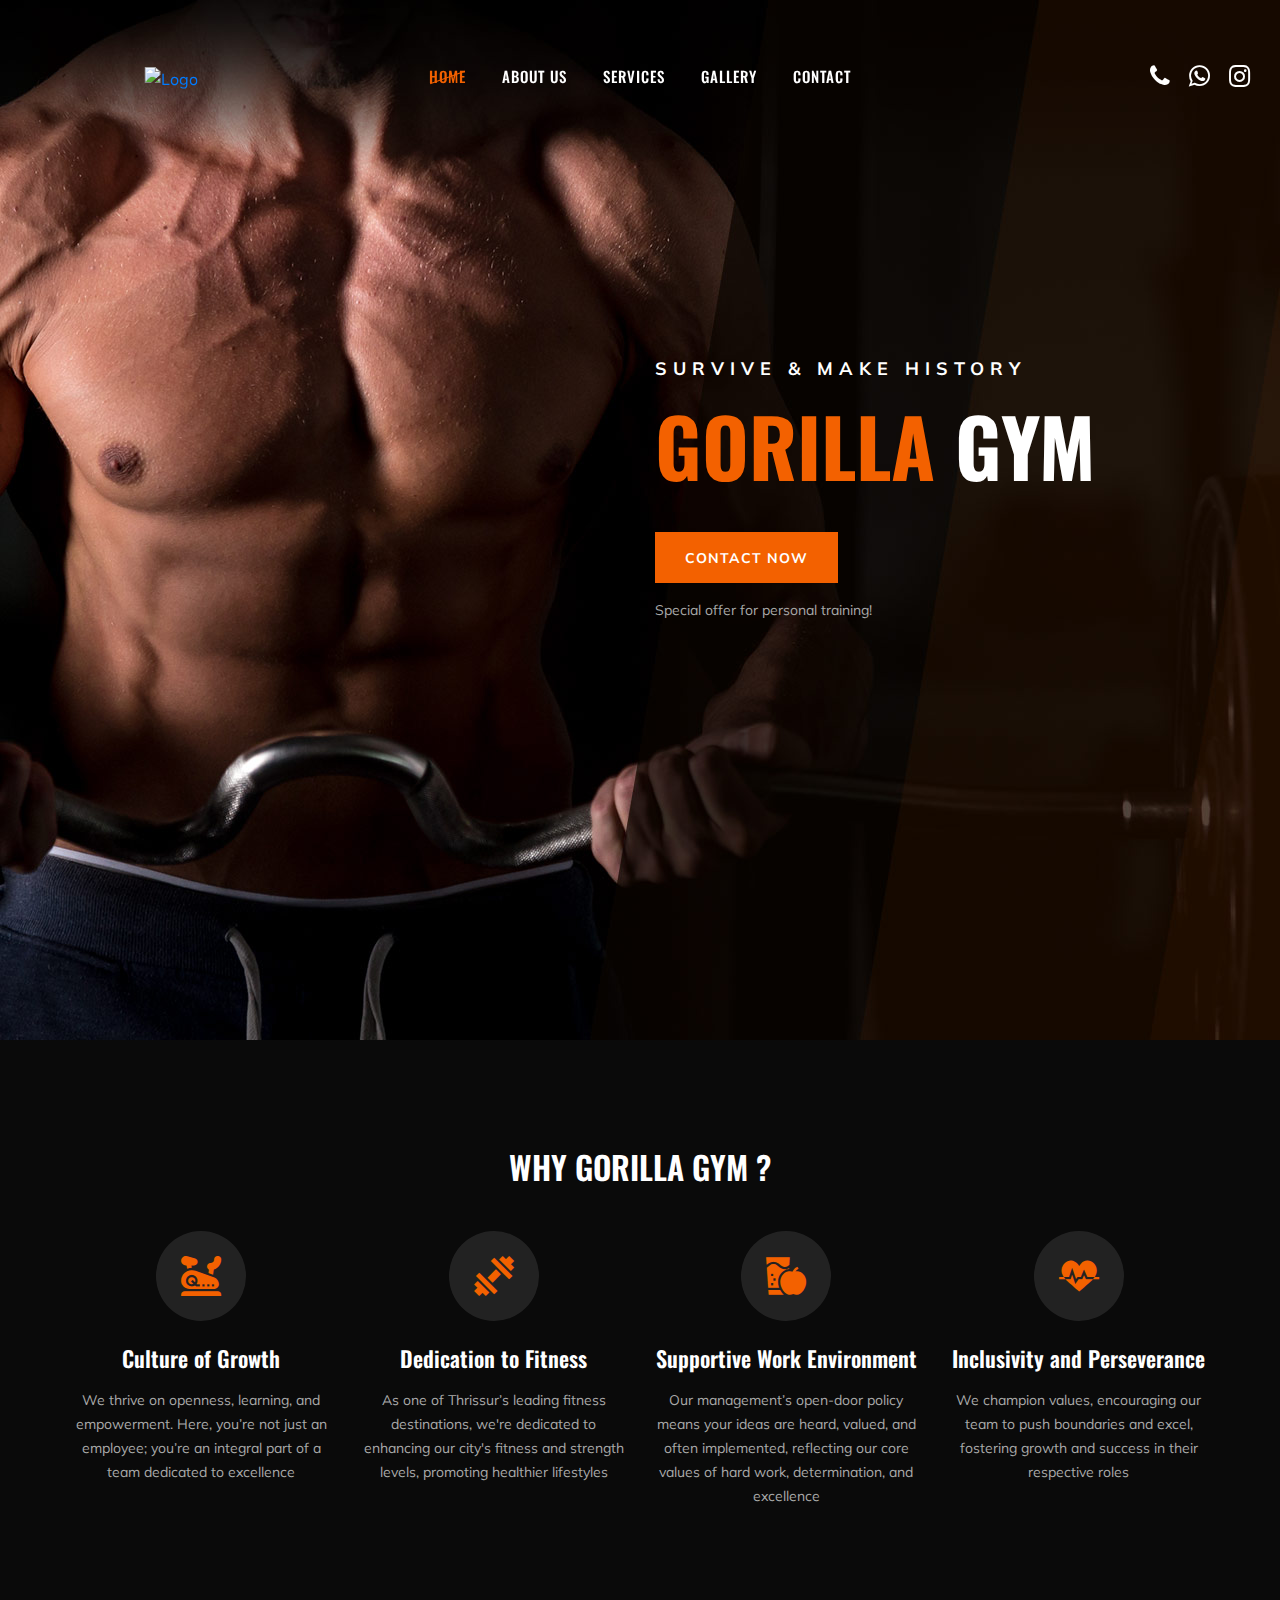
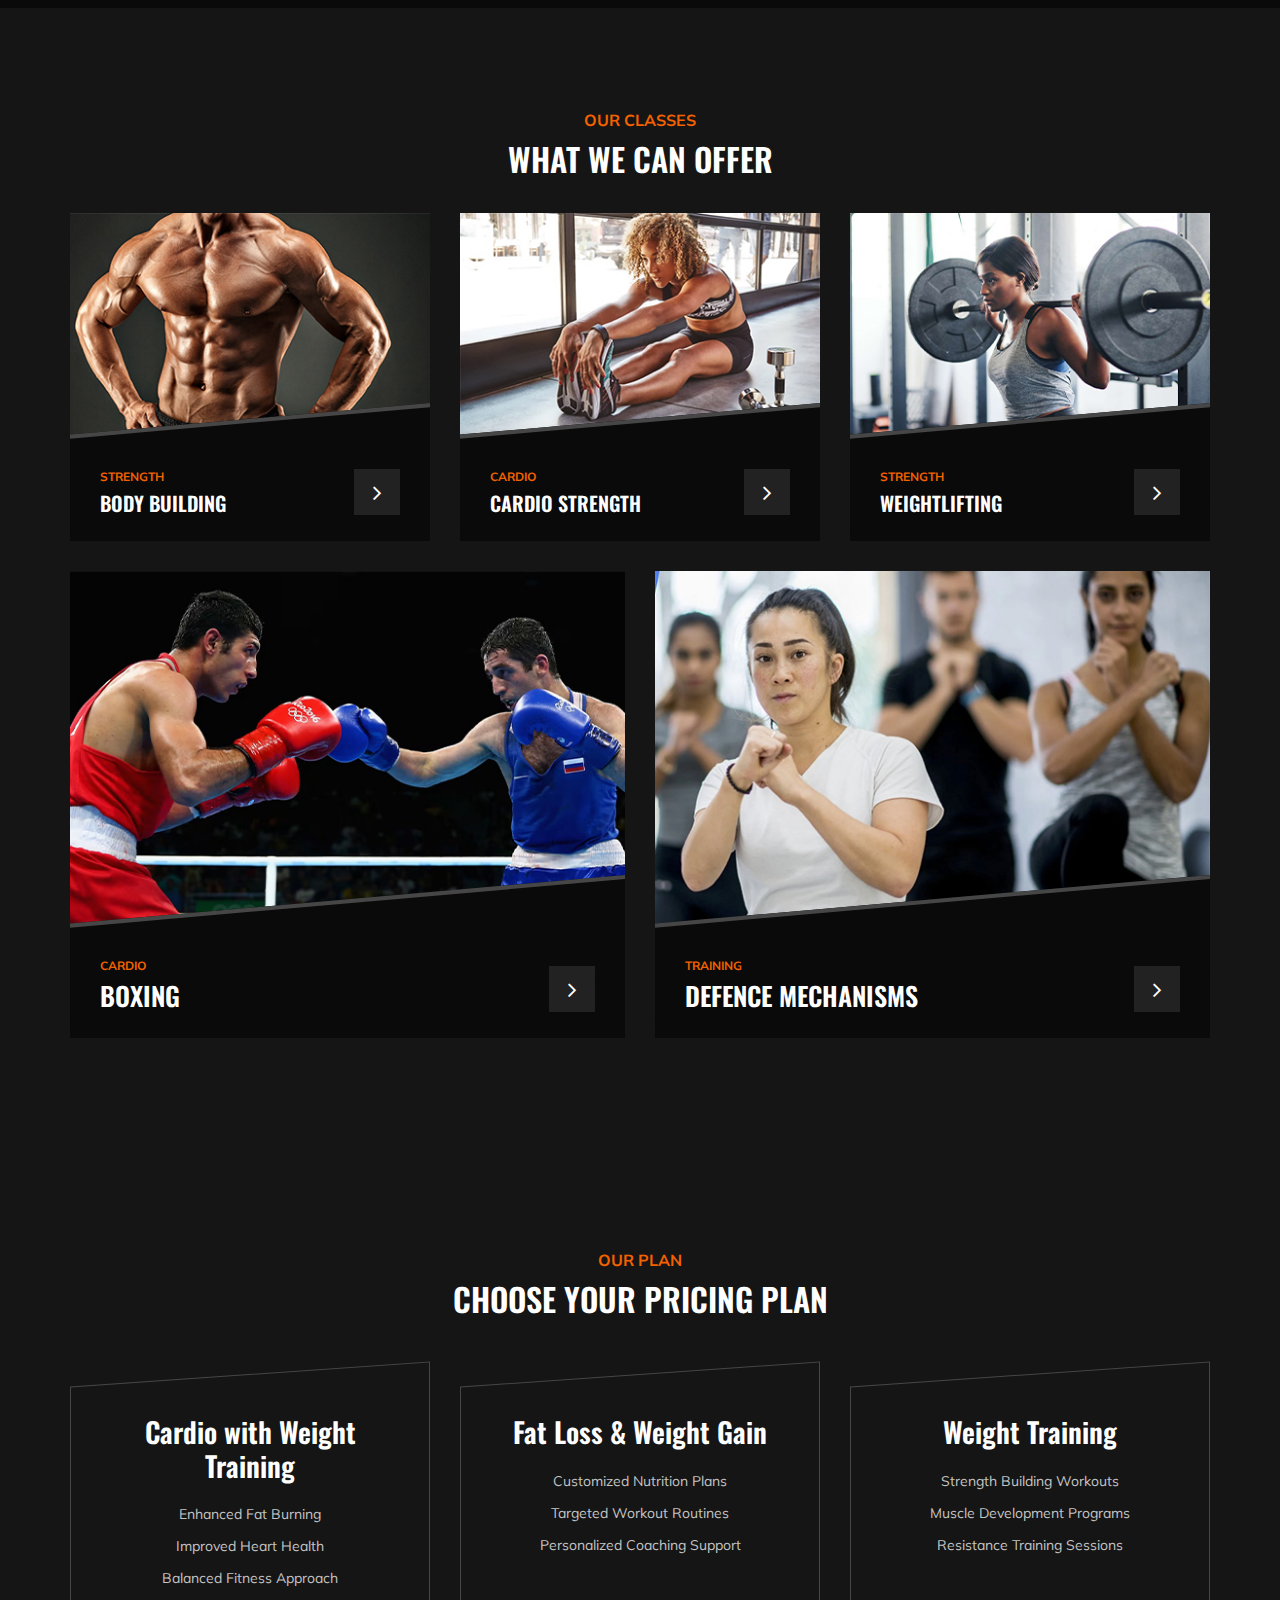
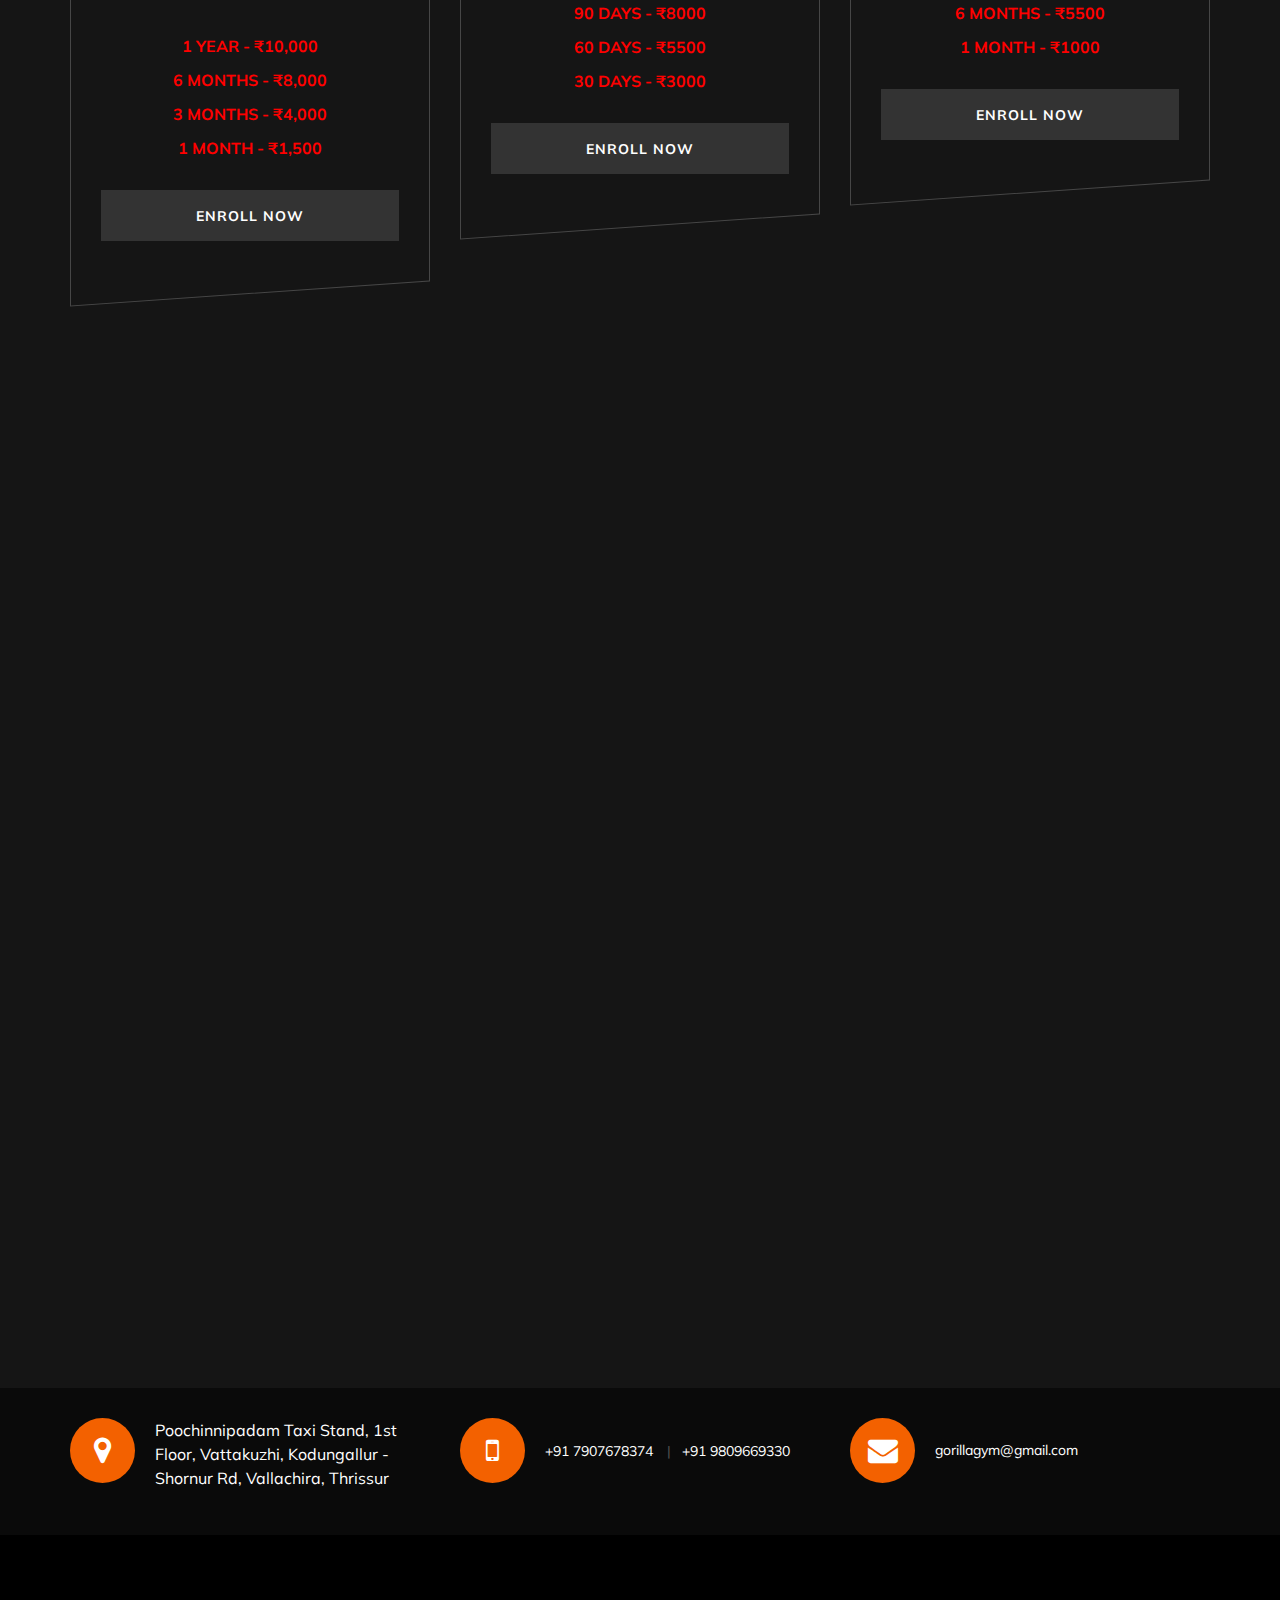
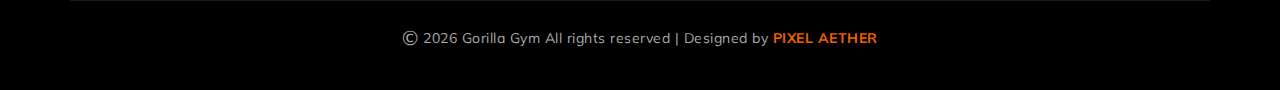
==== commit e9f44915: "Update index.html" ====
--- a/index.html
+++ b/index.html
@@ -172,6 +172,8 @@
                                 <span>SURVIVE & MAKE HISTORY</span>
                                 <h1><strong>GORILLA</strong> GYM</h1>
                                 <a href="tel:+917907678374" class="primary-btn">CONTACT NOW</a>
+                                 <p> </p>
+                                <p>Special offer for personal training!</p>
                             </div>
                         </div>
                     </div>
@@ -556,4 +558,4 @@
 
 </body>
 
-</html>+</html>
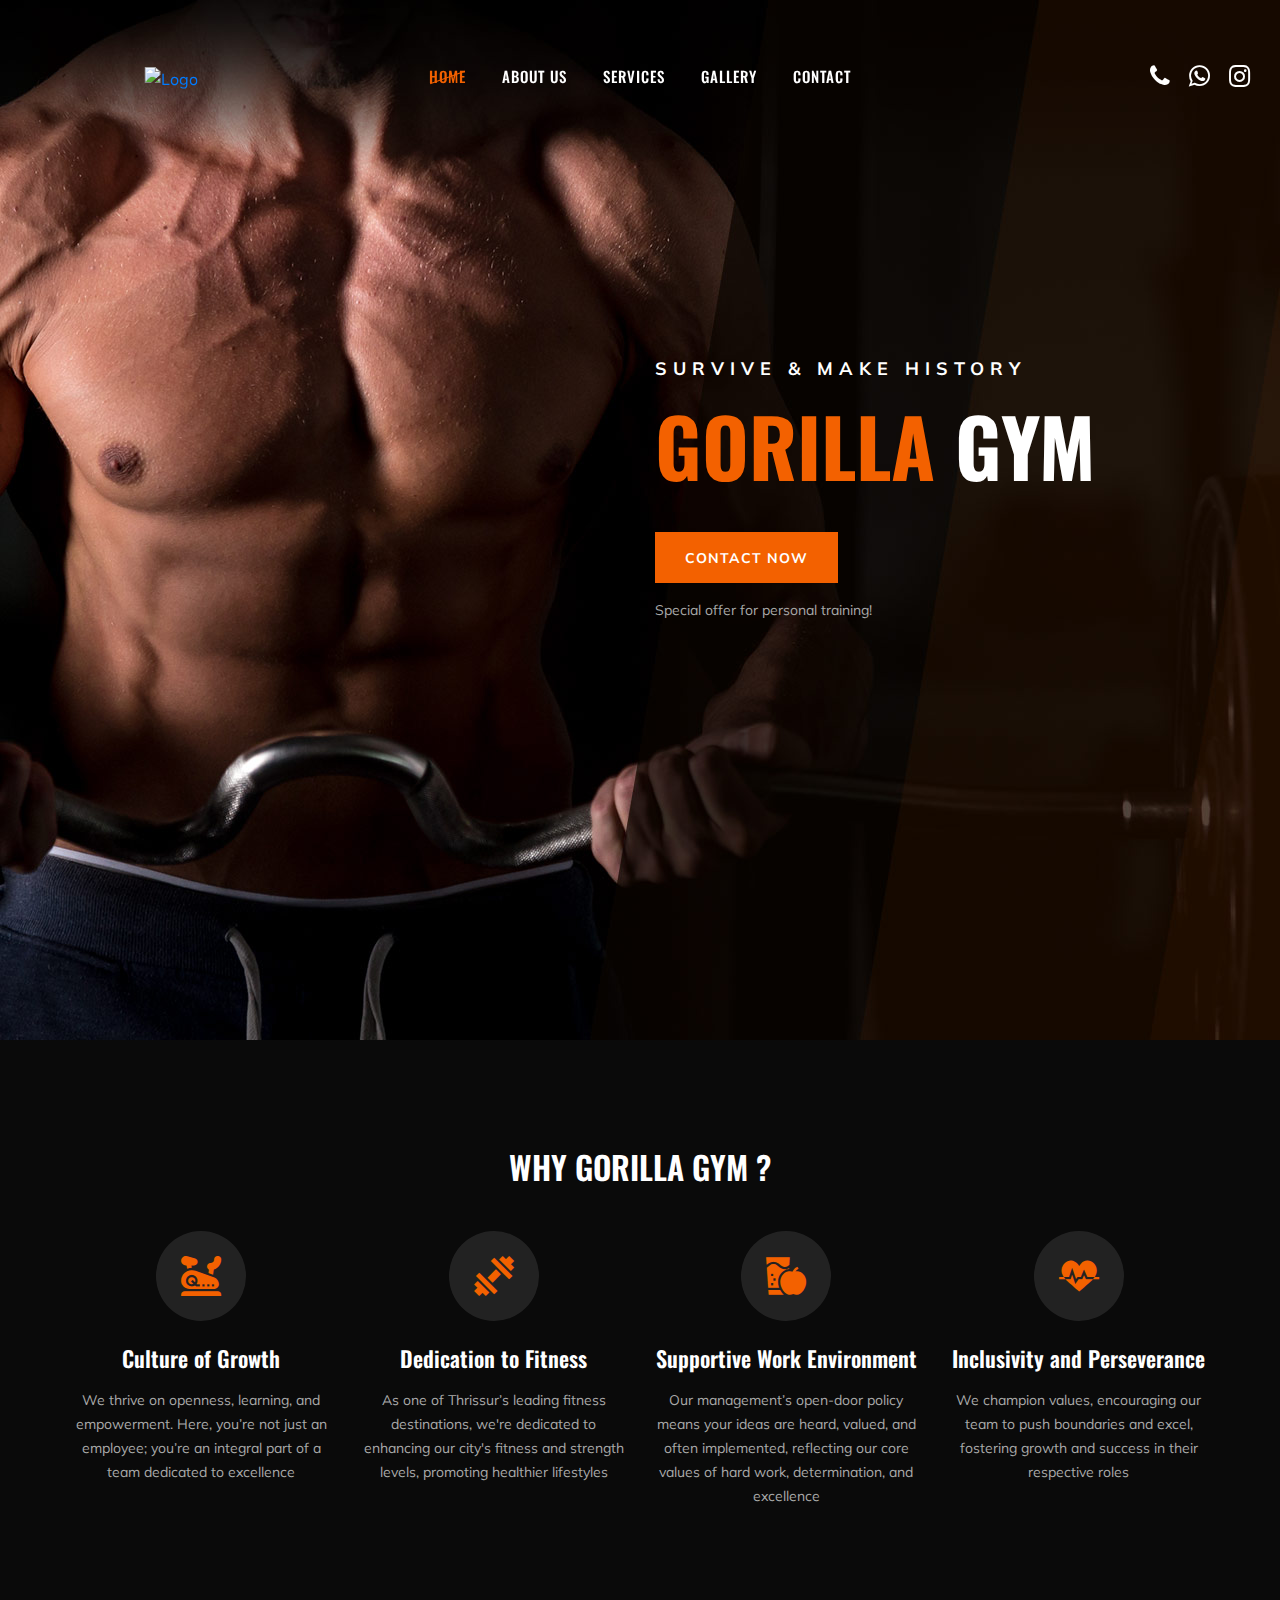
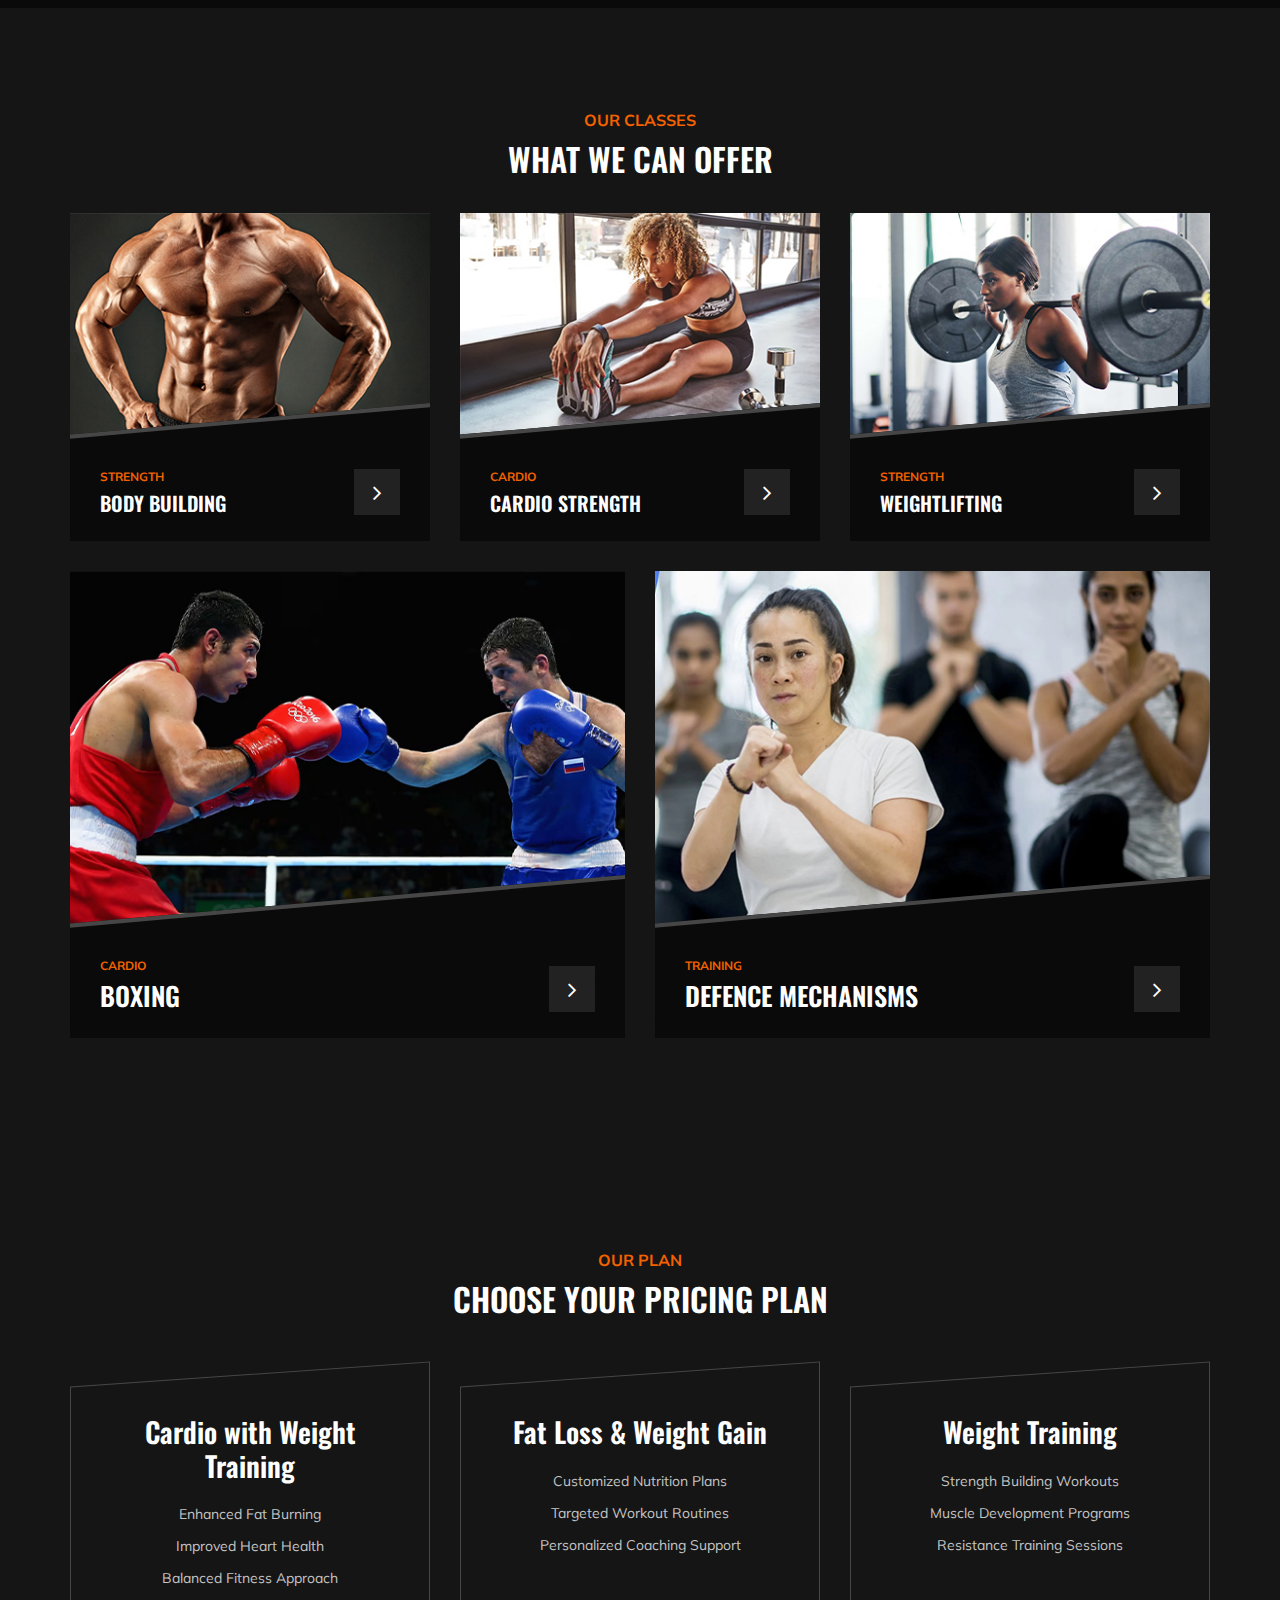
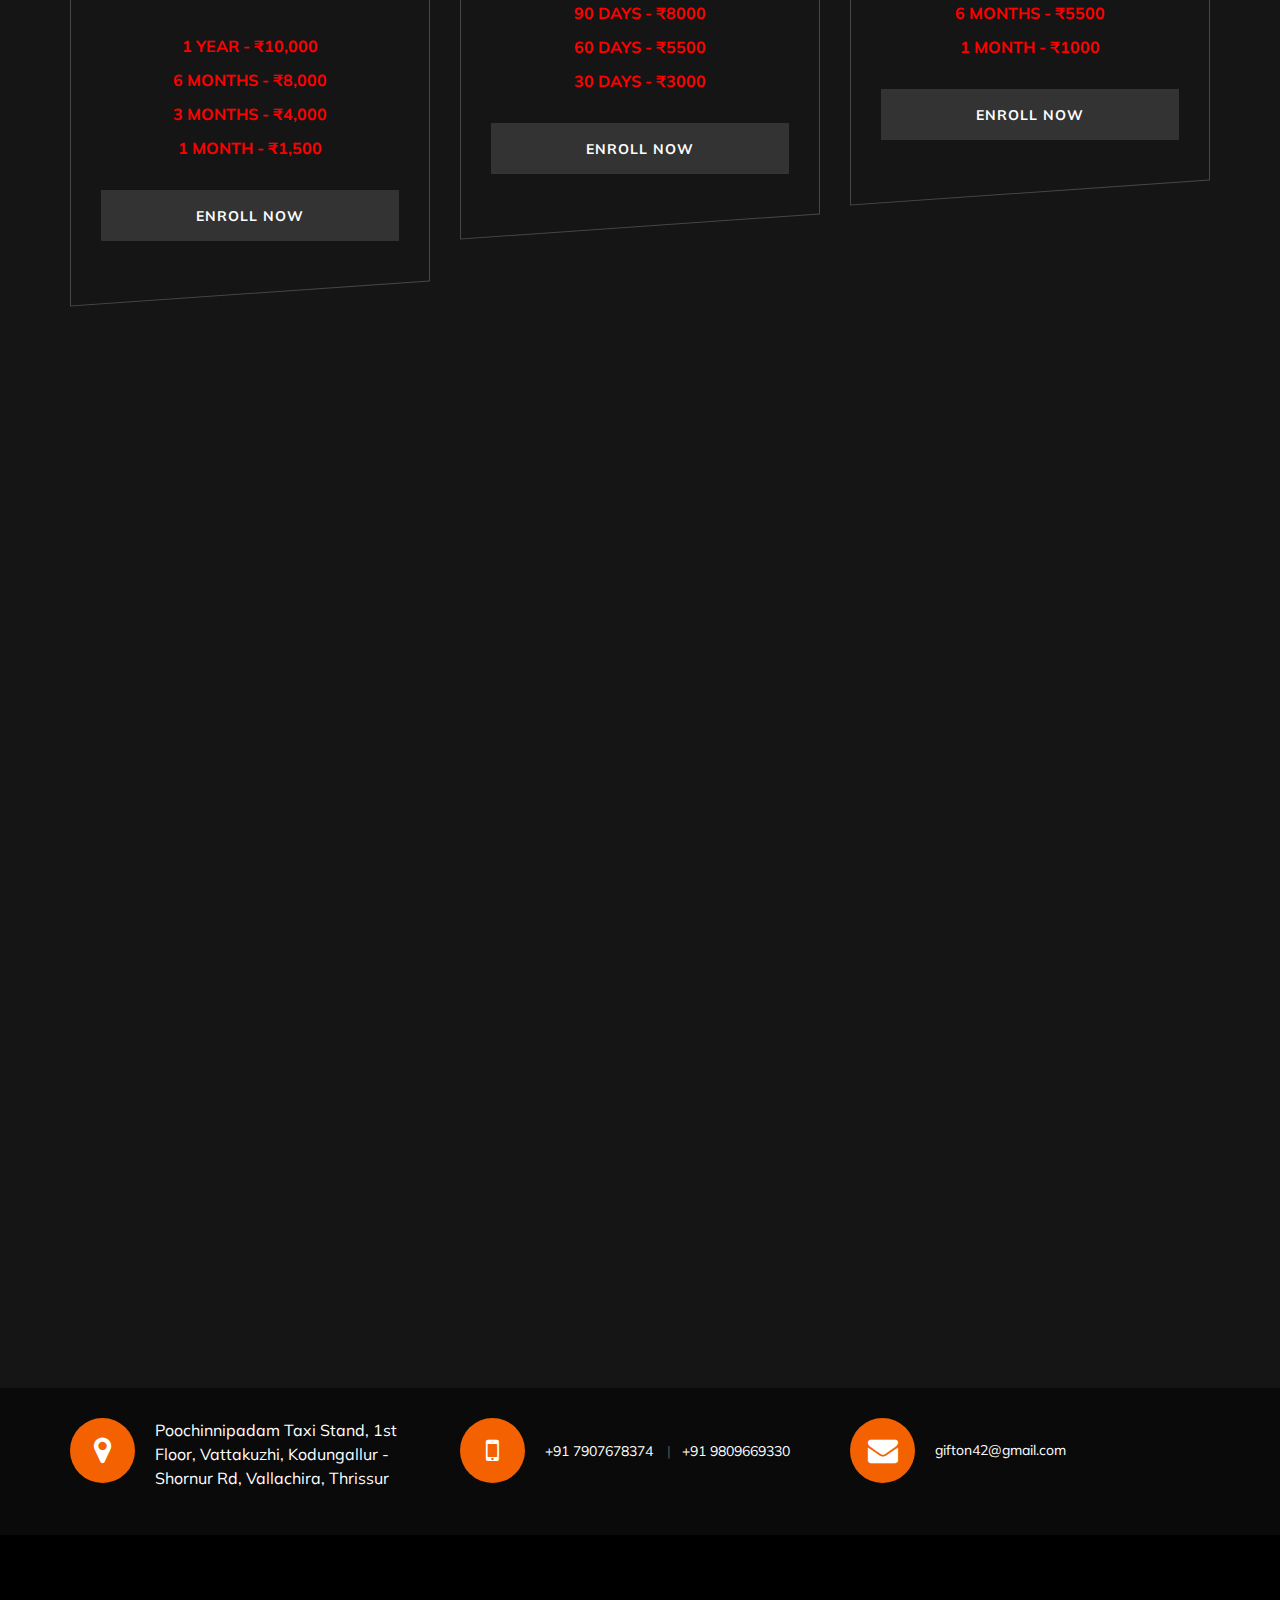
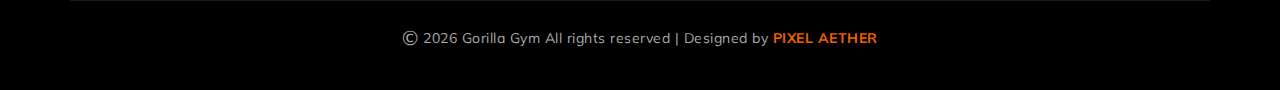
==== commit 644abedf: "Update index.html" ====
--- a/index.html
+++ b/index.html
@@ -512,7 +512,7 @@
                 <div class="col-md-4">
                     <div class="gt-text email">
                         <i class="fa fa-envelope"></i>
-                        <p>gorillagym@gmail.com</p>
+                        <p>gifton42@gmail.com</p>
                     </div>
                 </div>
             </div>
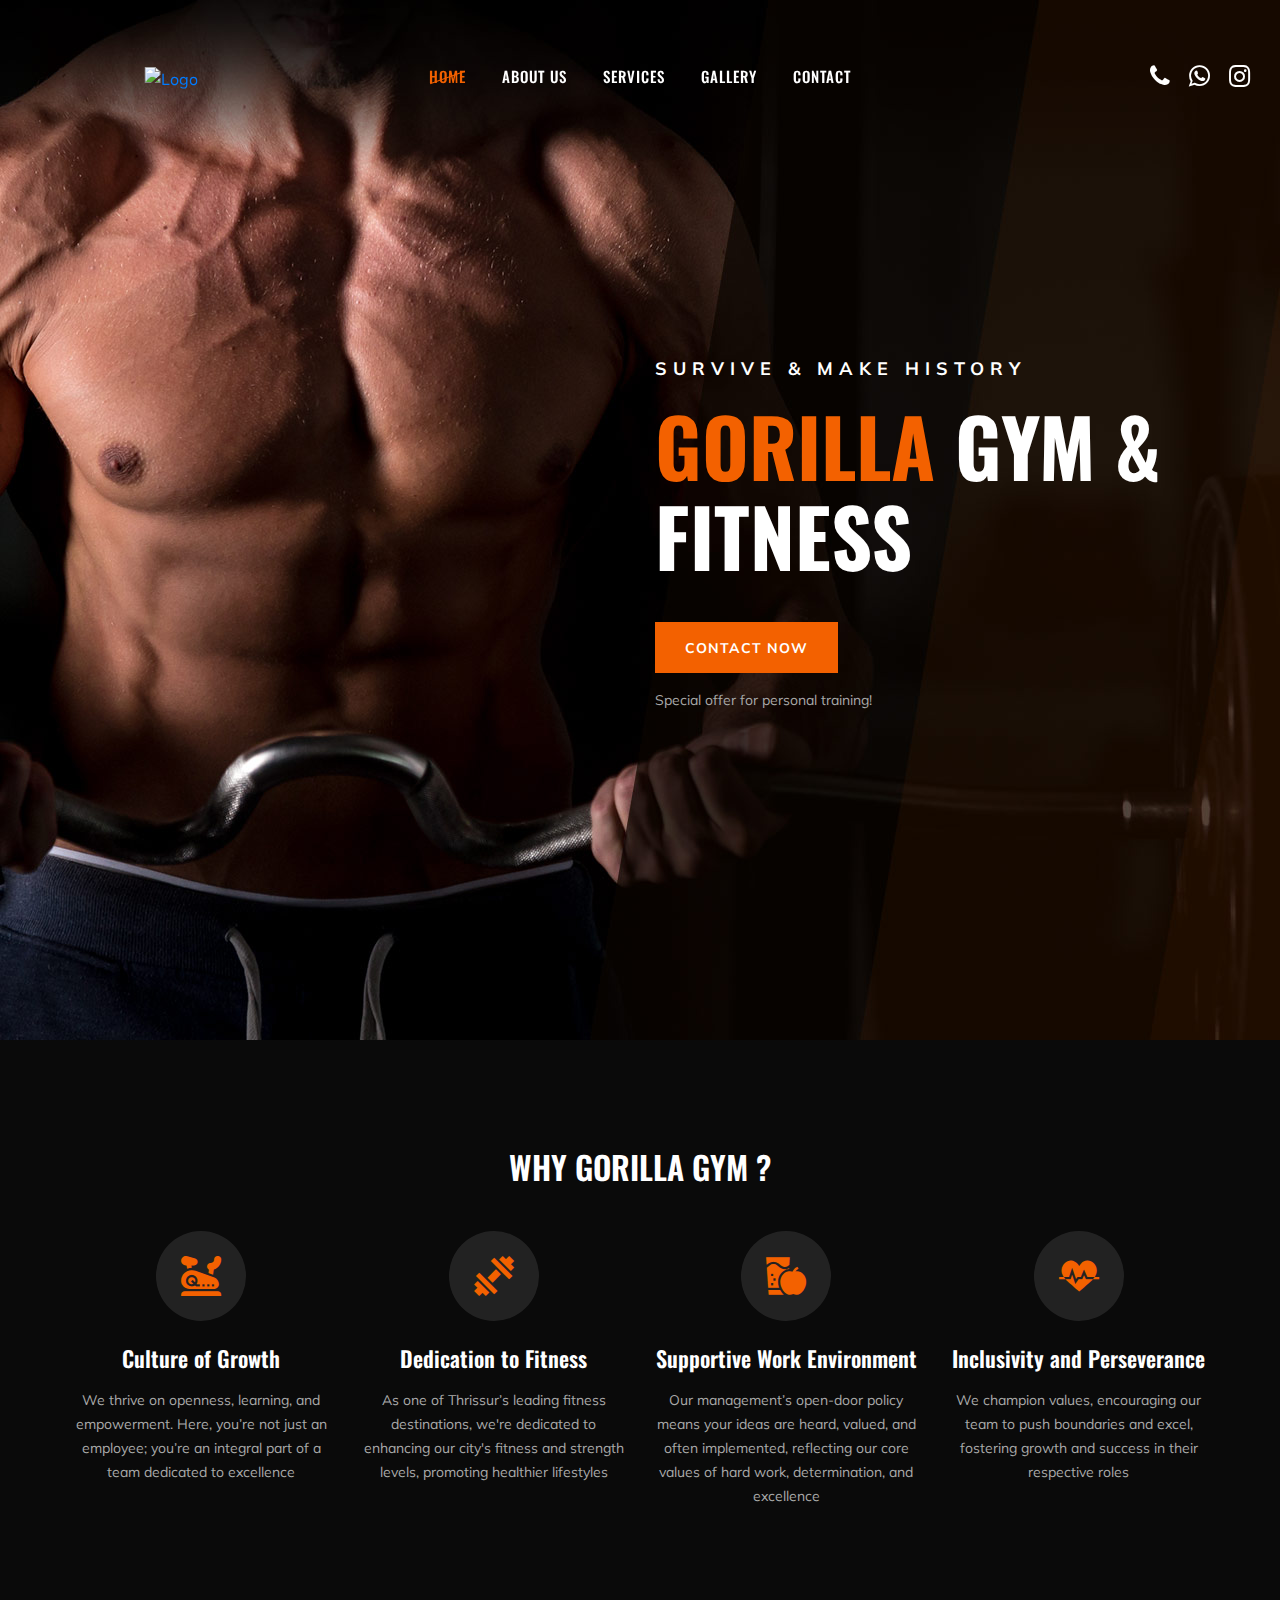
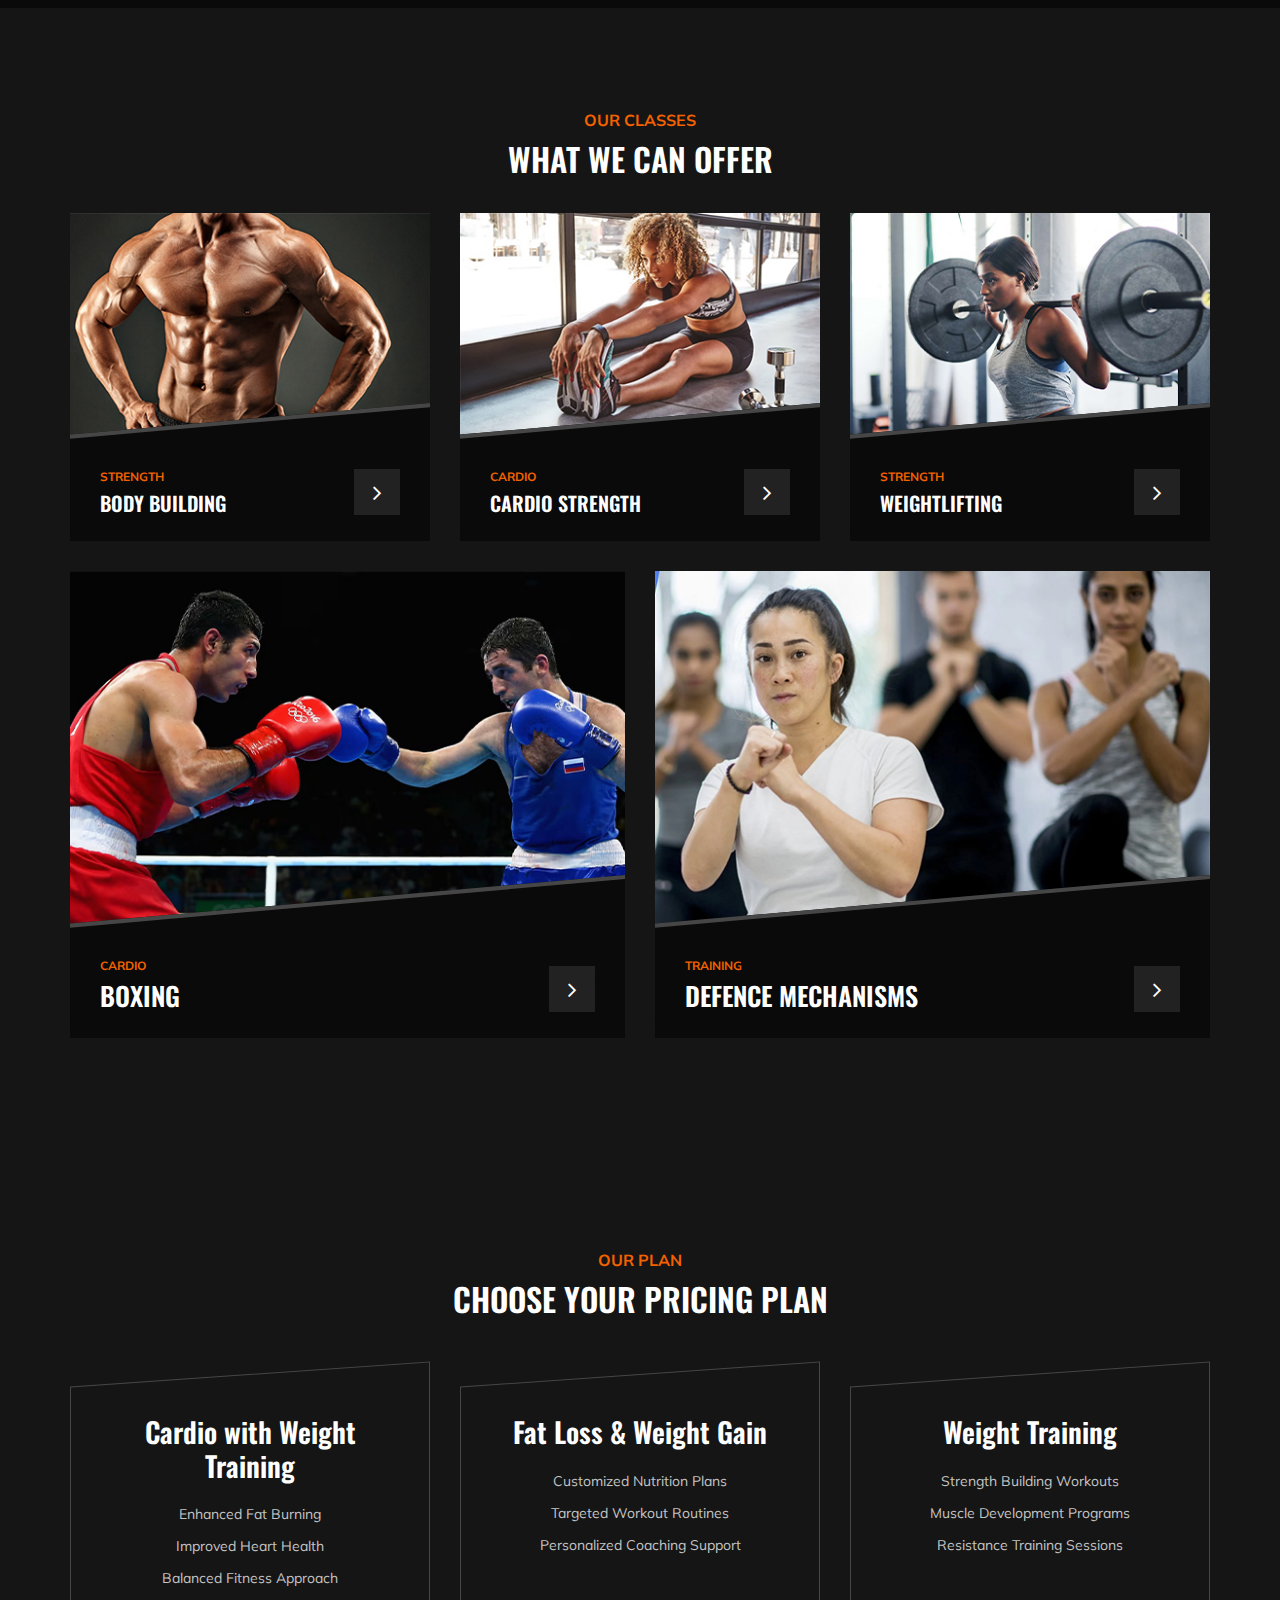
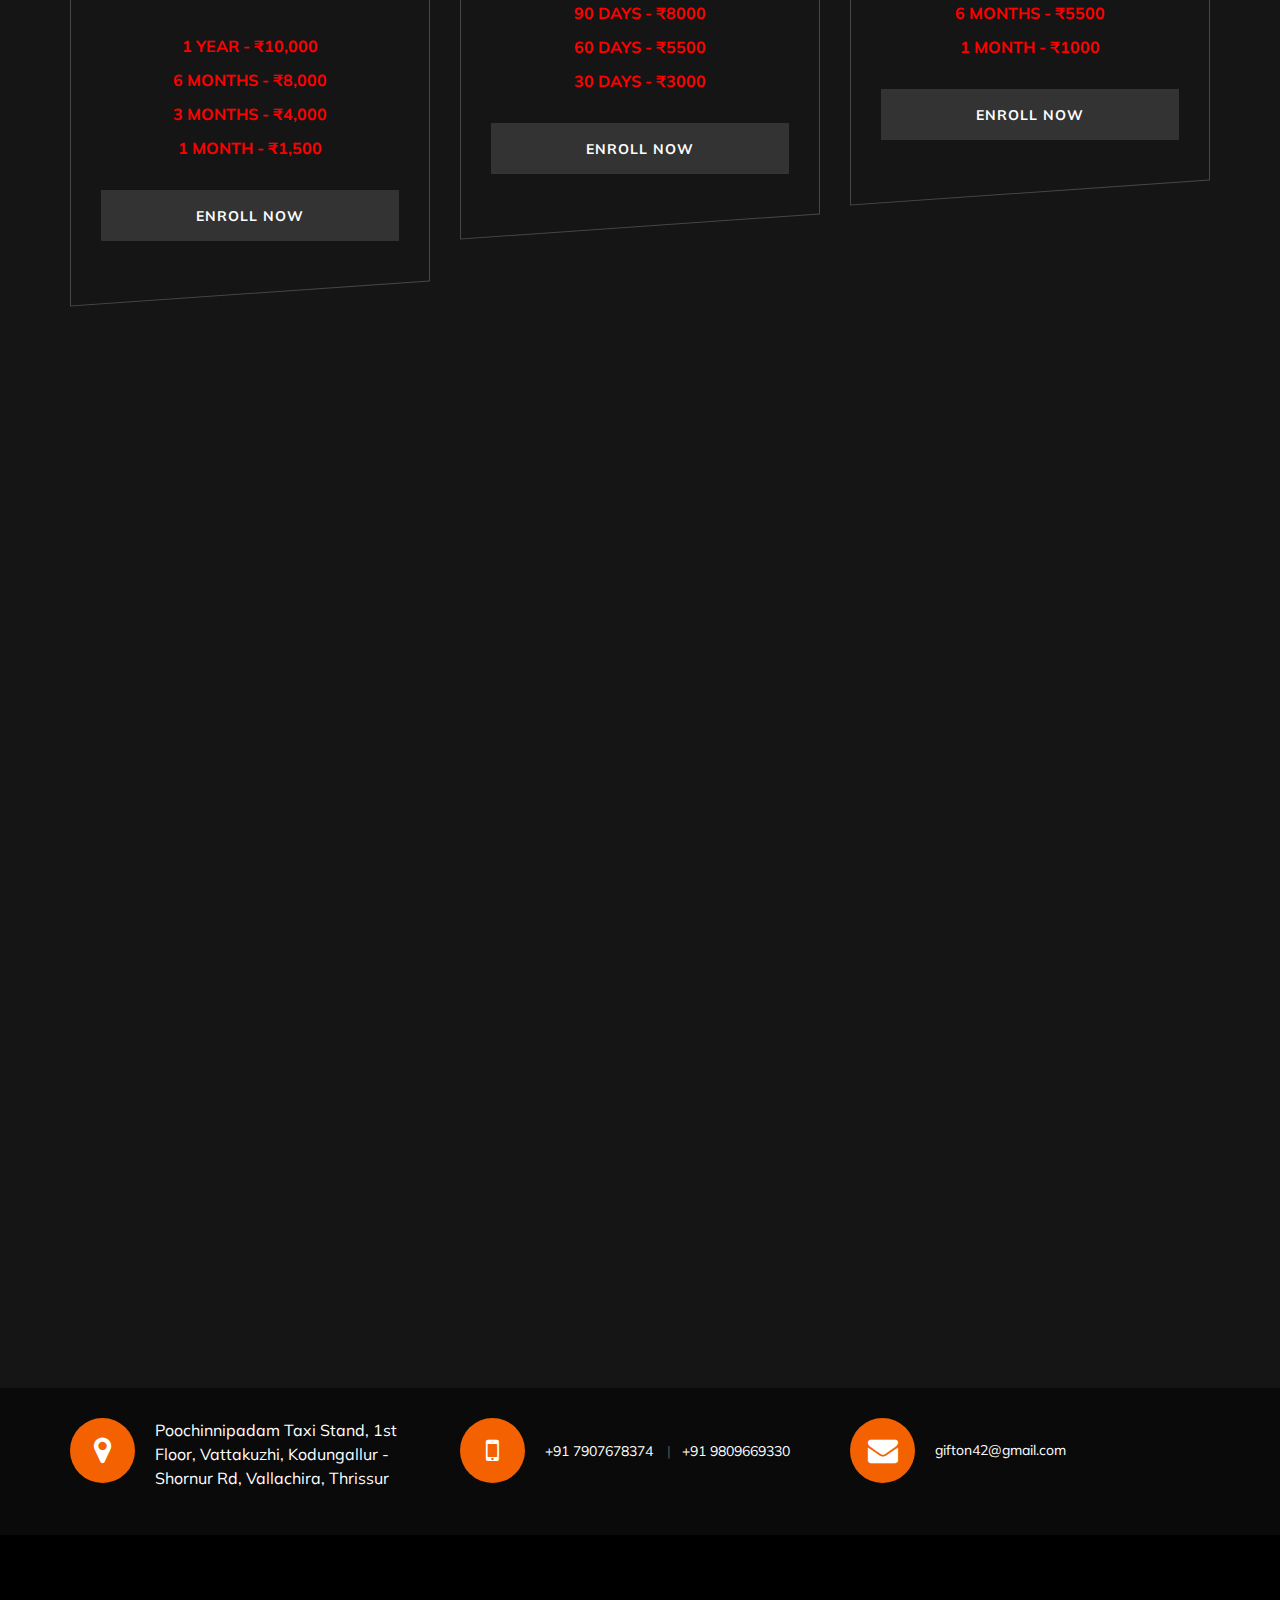
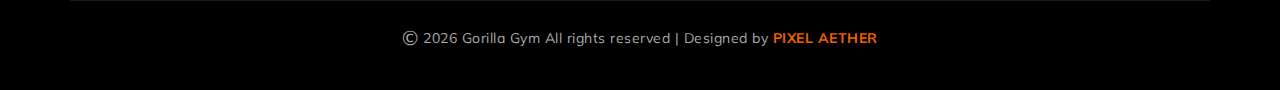
==== commit e95cf32e: "Update index.html" ====
--- a/index.html
+++ b/index.html
@@ -170,7 +170,7 @@
                         <div class="col-lg-6 offset-lg-6">
                             <div class="hi-text">
                                 <span>SURVIVE & MAKE HISTORY</span>
-                                <h1><strong>GORILLA</strong> GYM</h1>
+                                <h1><strong>GORILLA</strong> GYM & FITNESS </h1>
                                 <a href="tel:+917907678374" class="primary-btn">CONTACT NOW</a>
                                  <p> </p>
                                 <p>Special offer for personal training!</p>
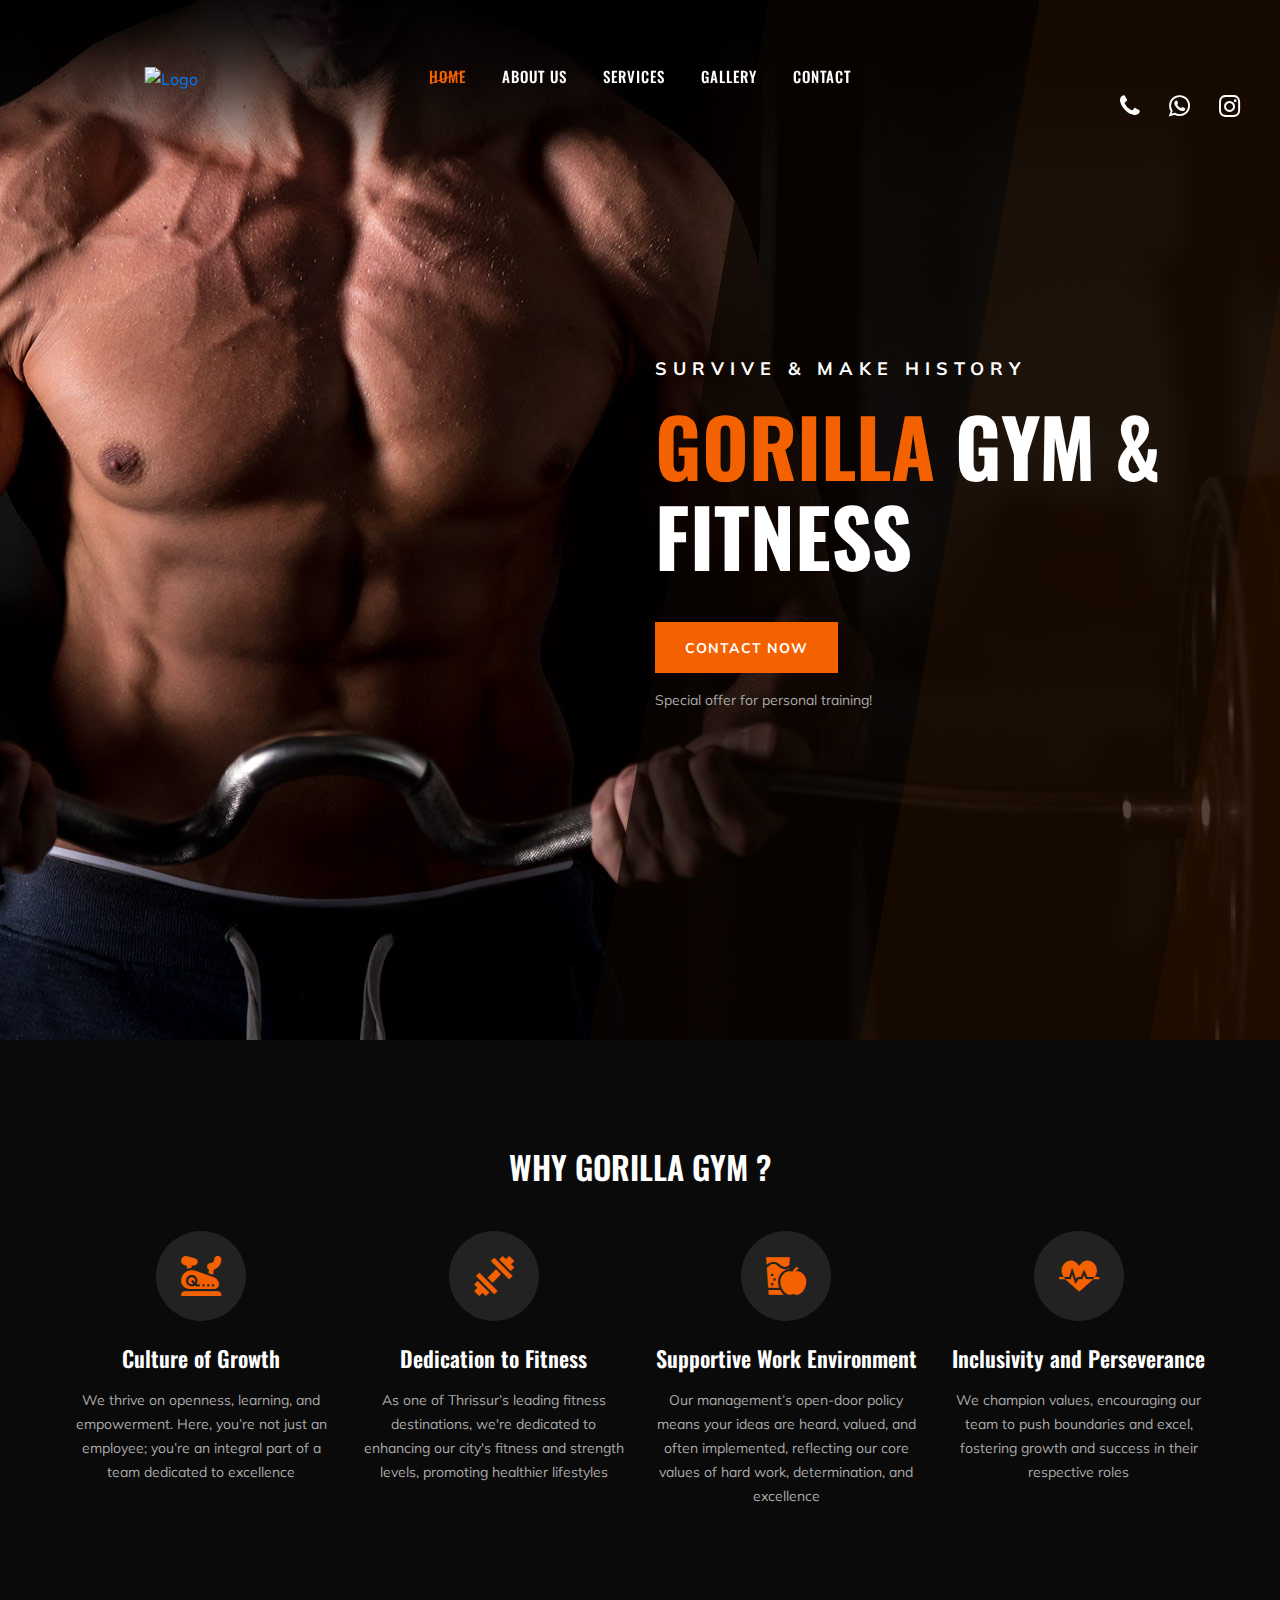
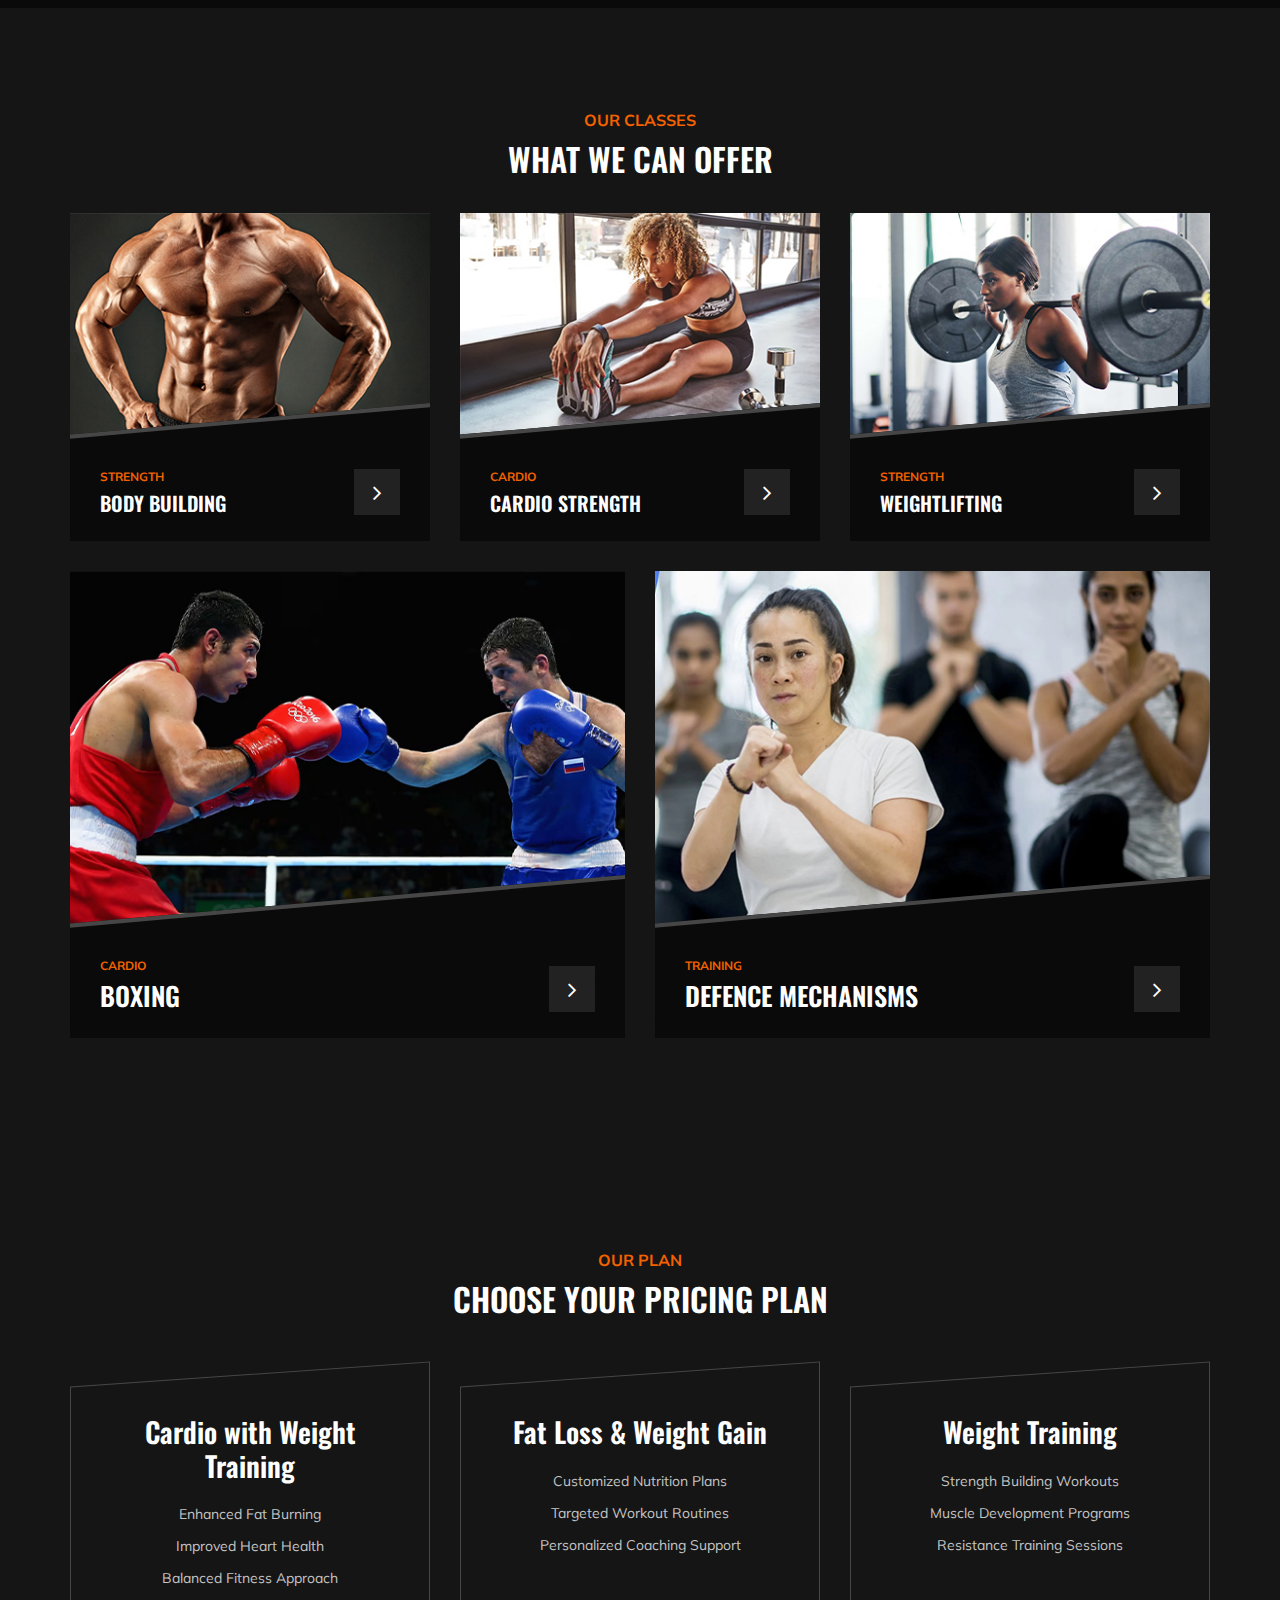
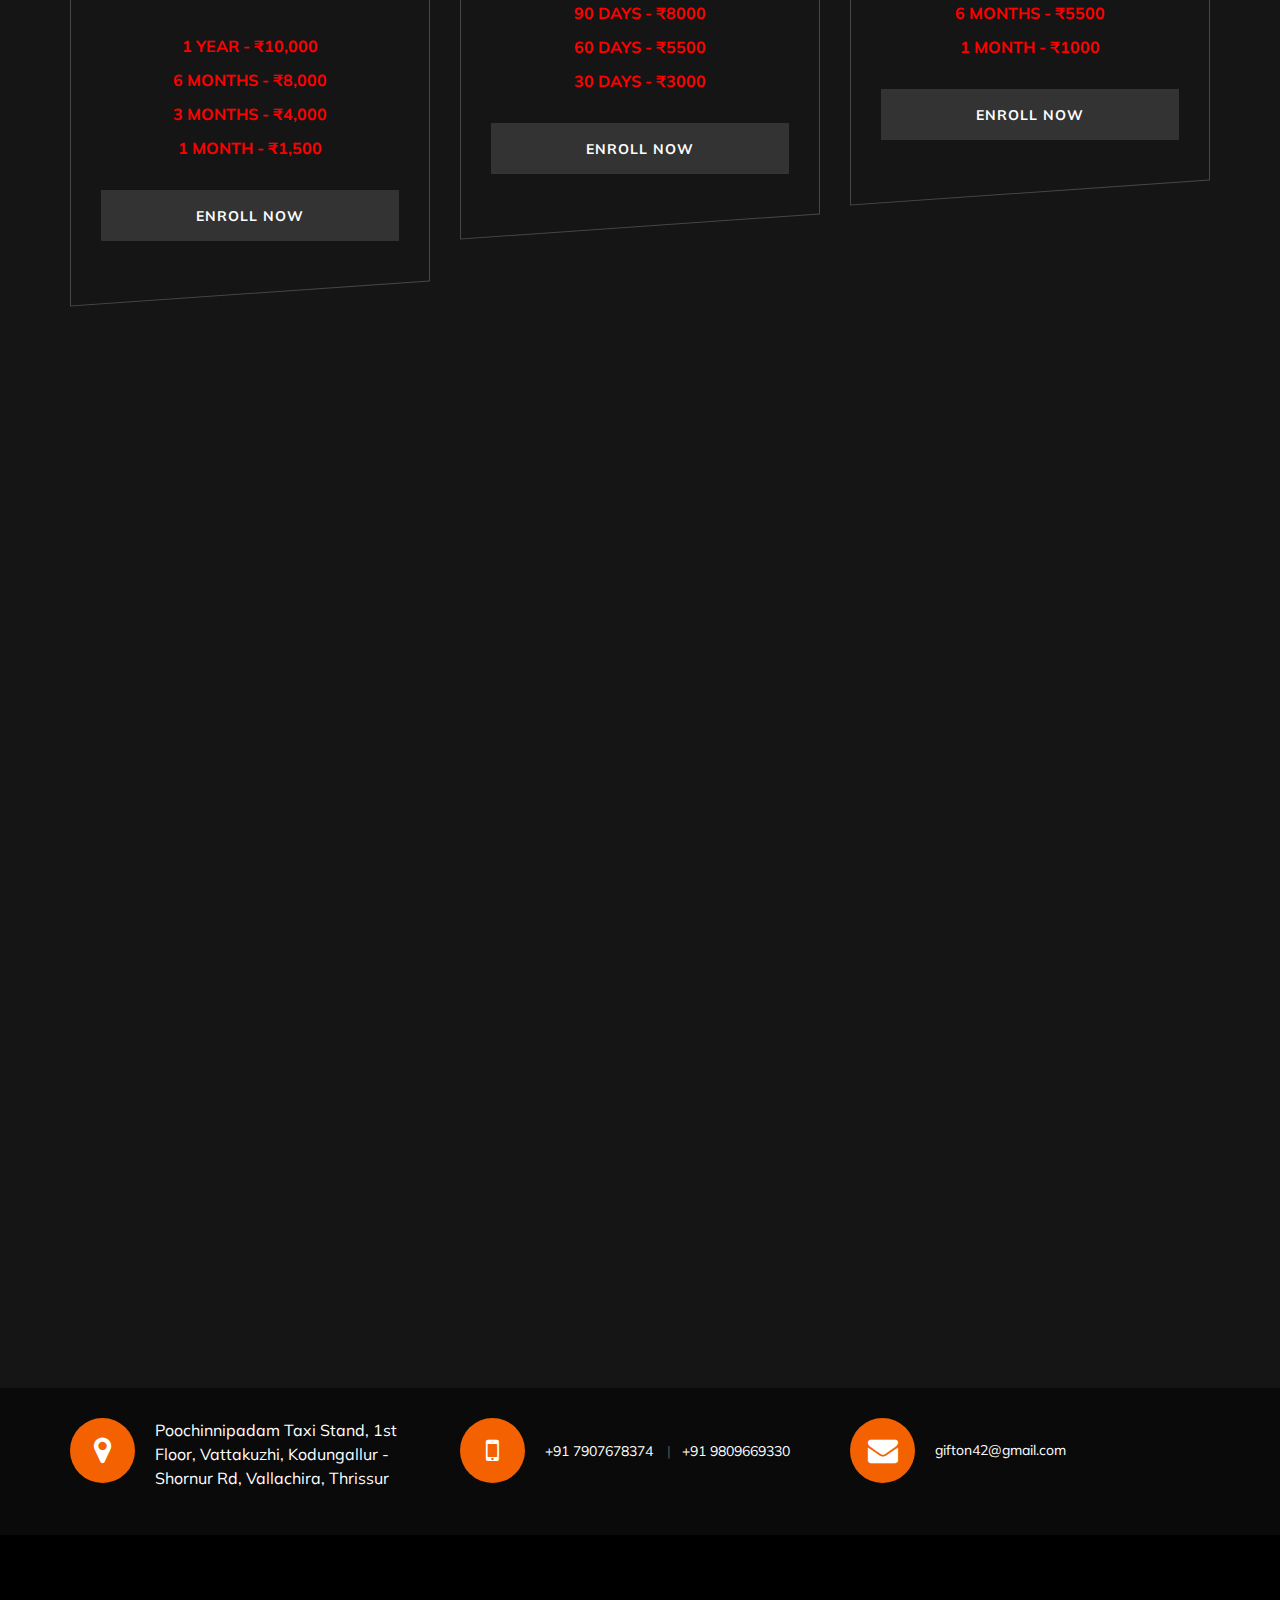
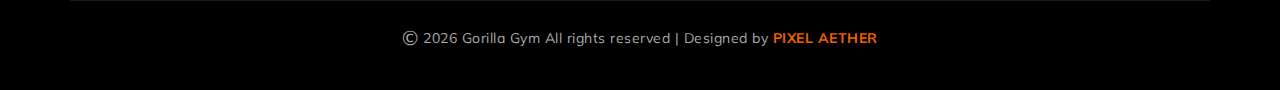
==== commit 0a9f3d14: "Update index.html" ====
--- a/index.html
+++ b/index.html
@@ -50,6 +50,17 @@
             </ul>
         </nav>
         <div id="mobile-menu-wrap"></div>
+        <style>
+            .to-social {
+    padding-top: 20px; /* Adds space at the top of the social icons section */
+    text-align: center; /* Centers the social icons horizontally */
+}
+
+.to-social a {
+    margin: 10px; /* Adds space around each icon */
+    display: inline-block; /* Ensures margin is applied */
+}
+        </style>
         <div class="to-social">
             <a href="tel:+917907678374"><i class="fa fa-phone"></i></a>
             <a href="https://wa.me/917907678374"><i class="fa fa-whatsapp"></i></a>
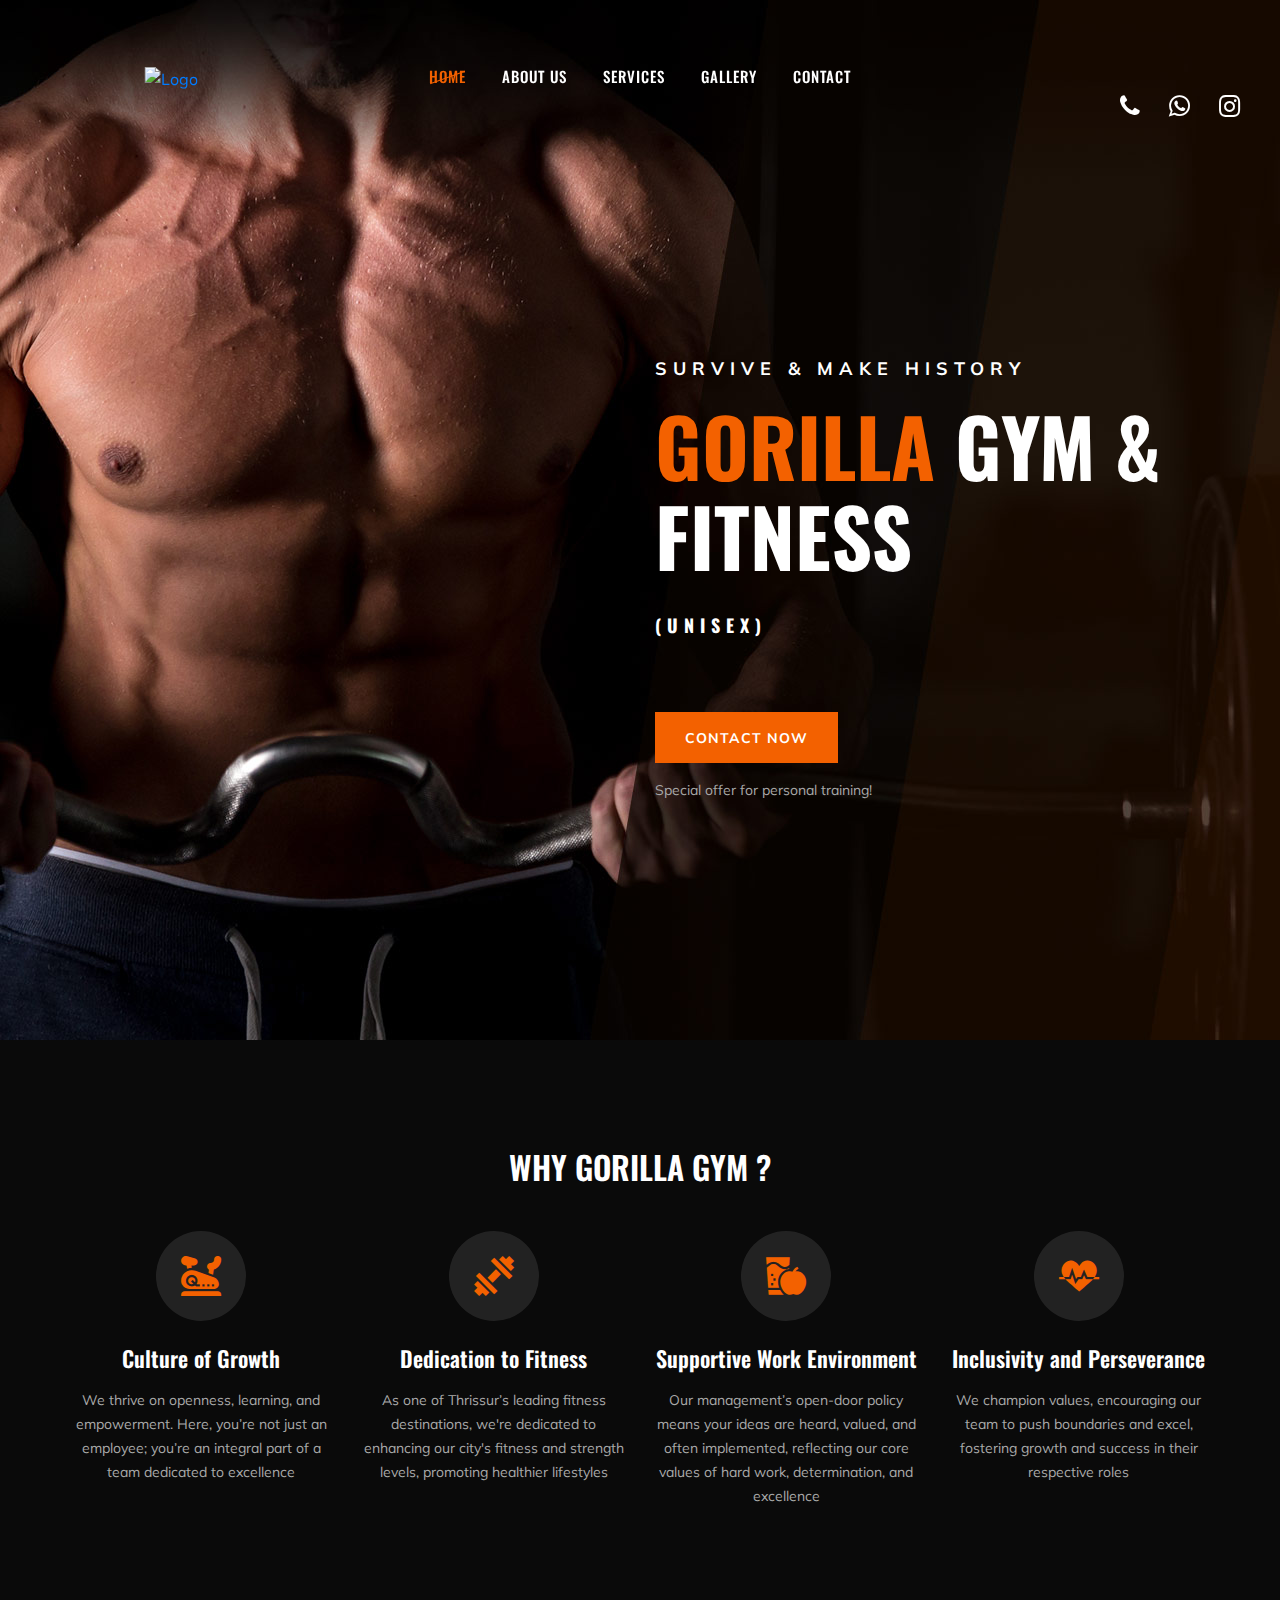
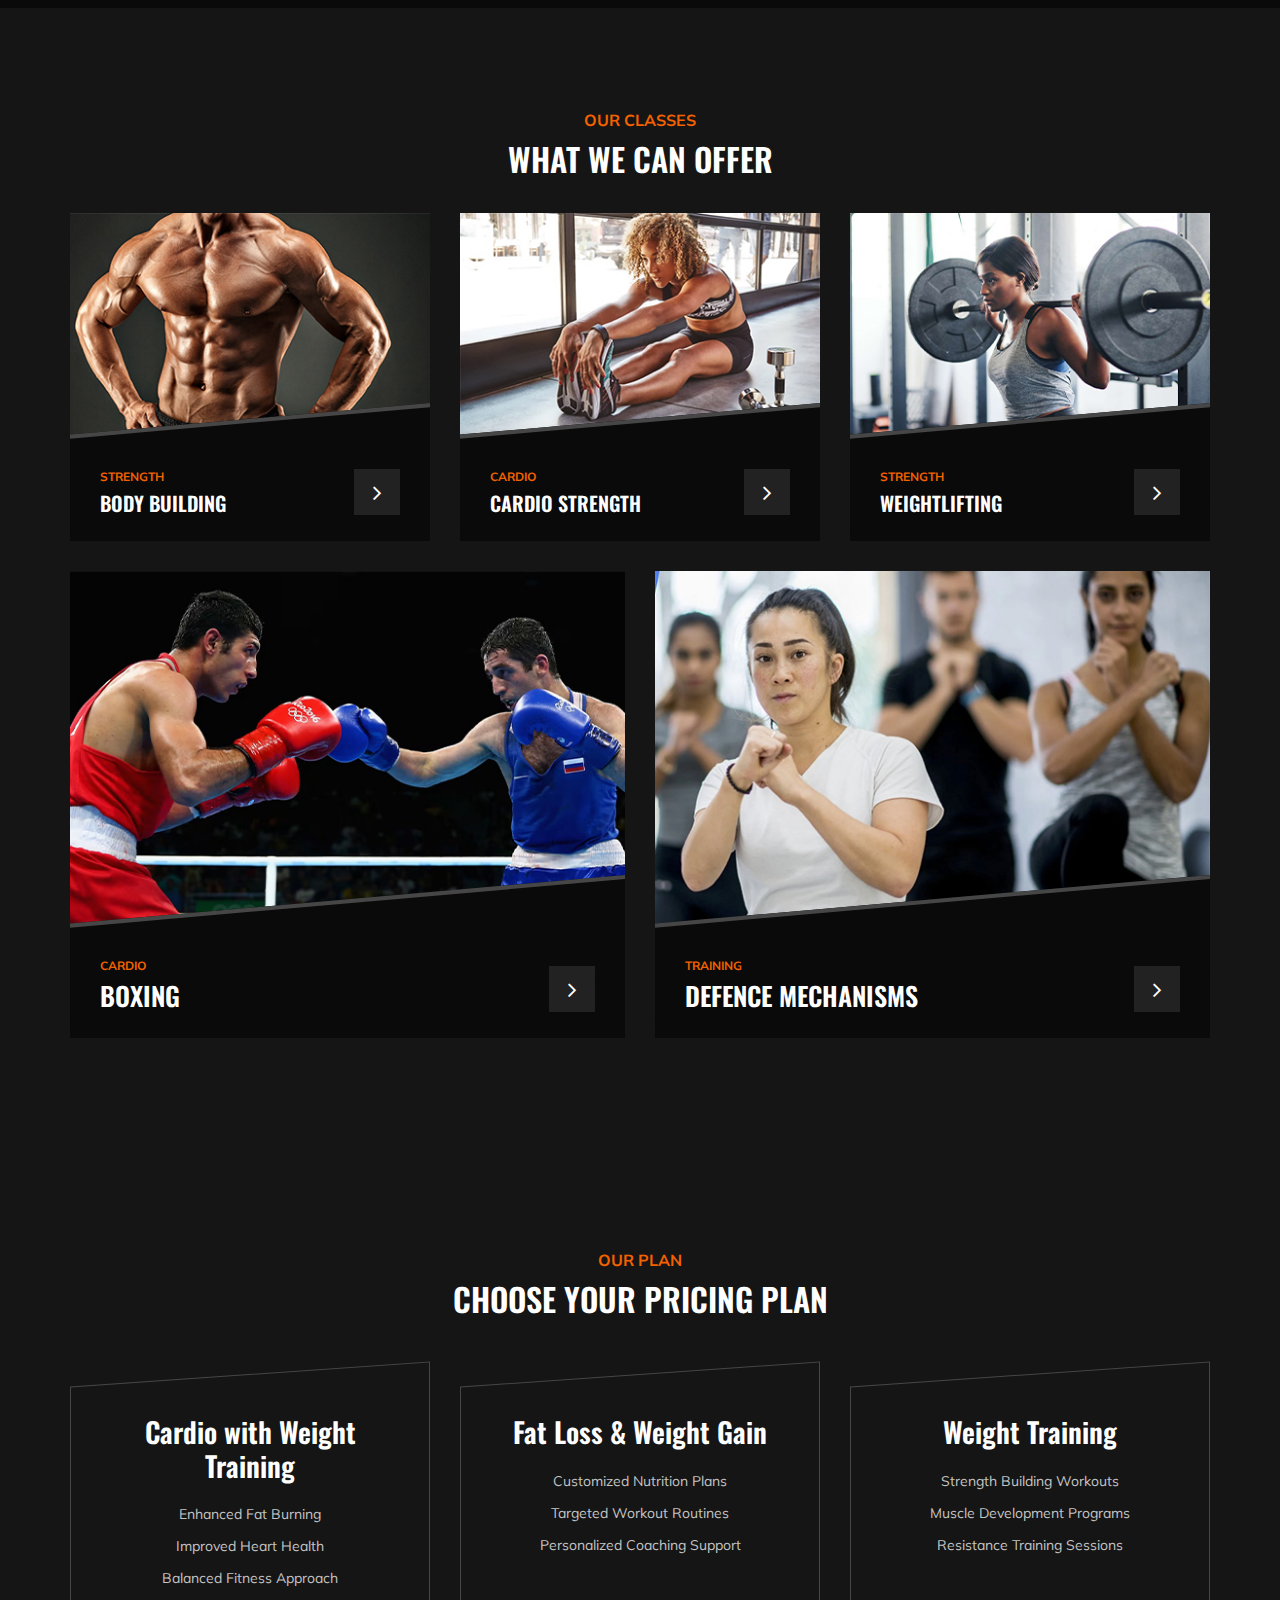
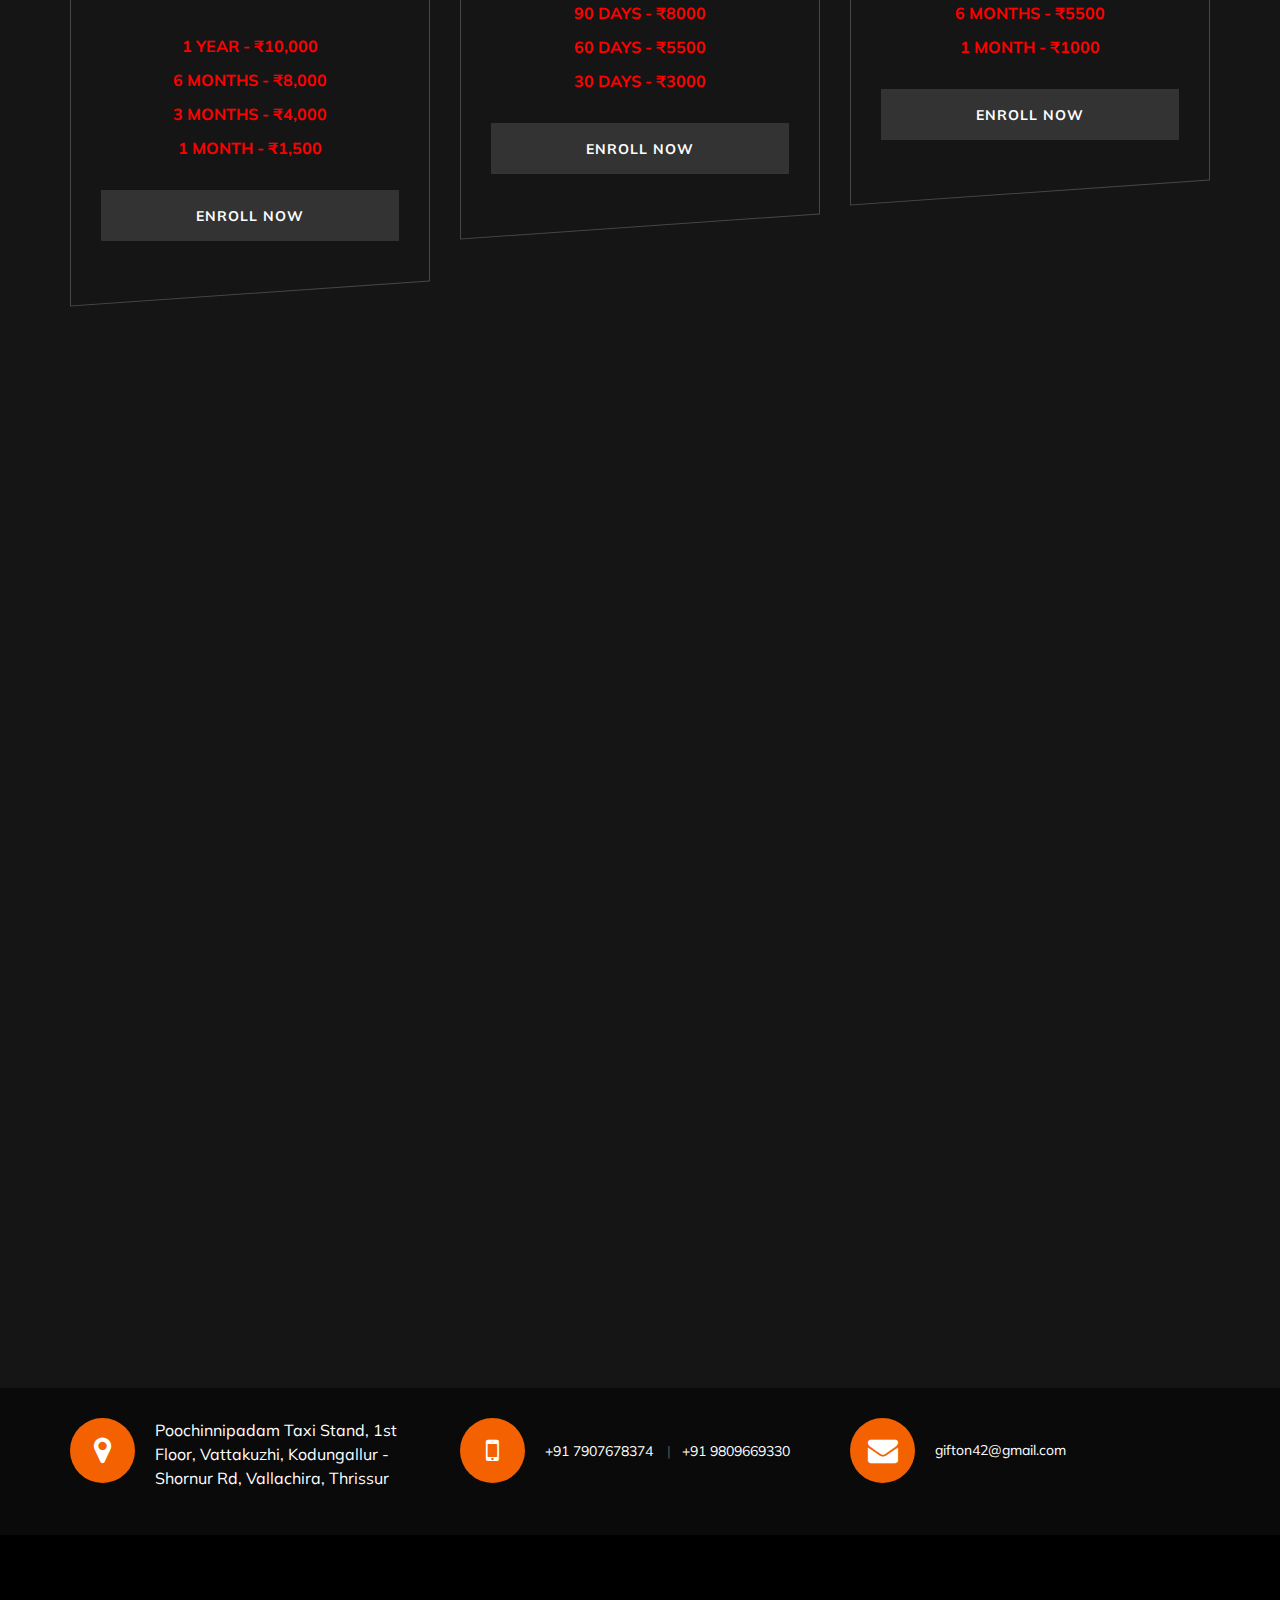
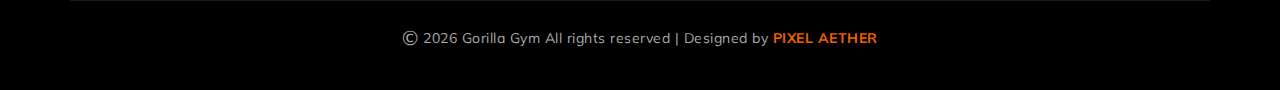
==== commit a863b7bf: "Update index.html" ====
--- a/index.html
+++ b/index.html
@@ -173,25 +173,25 @@
     }
 }
      </style>
-    <section class="hero-section">
-        <div class="hs-slider owl-carousel">
-            <div class="hs-item set-bg" data-setbg="img/hero/hero-1.jpg">
-                <div class="container">
-                    <div class="row">
-                        <div class="col-lg-6 offset-lg-6">
-                            <div class="hi-text">
-                                <span>SURVIVE & MAKE HISTORY</span>
-                                <h1><strong>GORILLA</strong> GYM & FITNESS </h1>
-                                <a href="tel:+917907678374" class="primary-btn">CONTACT NOW</a>
-                                 <p> </p>
-                                <p>Special offer for personal training!</p>
-                            </div>
-                        </div>
-                    </div>
-                </div>
-            </div>
-        </div>
-    </section>
+<section class="hero-section">
+    <div class="hs-slider owl-carousel">
+        <div class="hs-item set-bg" data-setbg="img/hero/hero-1.jpg">
+            <div class="container">
+                <div class="row">
+                    <div class="col-lg-6 offset-lg-6">
+                        <div class="hi-text">
+                            <span>SURVIVE & MAKE HISTORY</span>
+                            <h1><strong>GORILLA</strong> GYM & FITNESS <span class="unisex-label">(Unisex)</span></h1>
+                            <a href="tel:+917907678374" class="primary-btn">CONTACT NOW</a>
+                            <p></p>
+                            <p>Special offer for personal training!</p>
+                        </div>
+                    </div>
+                </div>
+            </div>
+        </div>
+    </div>
+</section>
     <!-- Hero Section End -->
 
     <!-- ChoseUs Section Begin -->
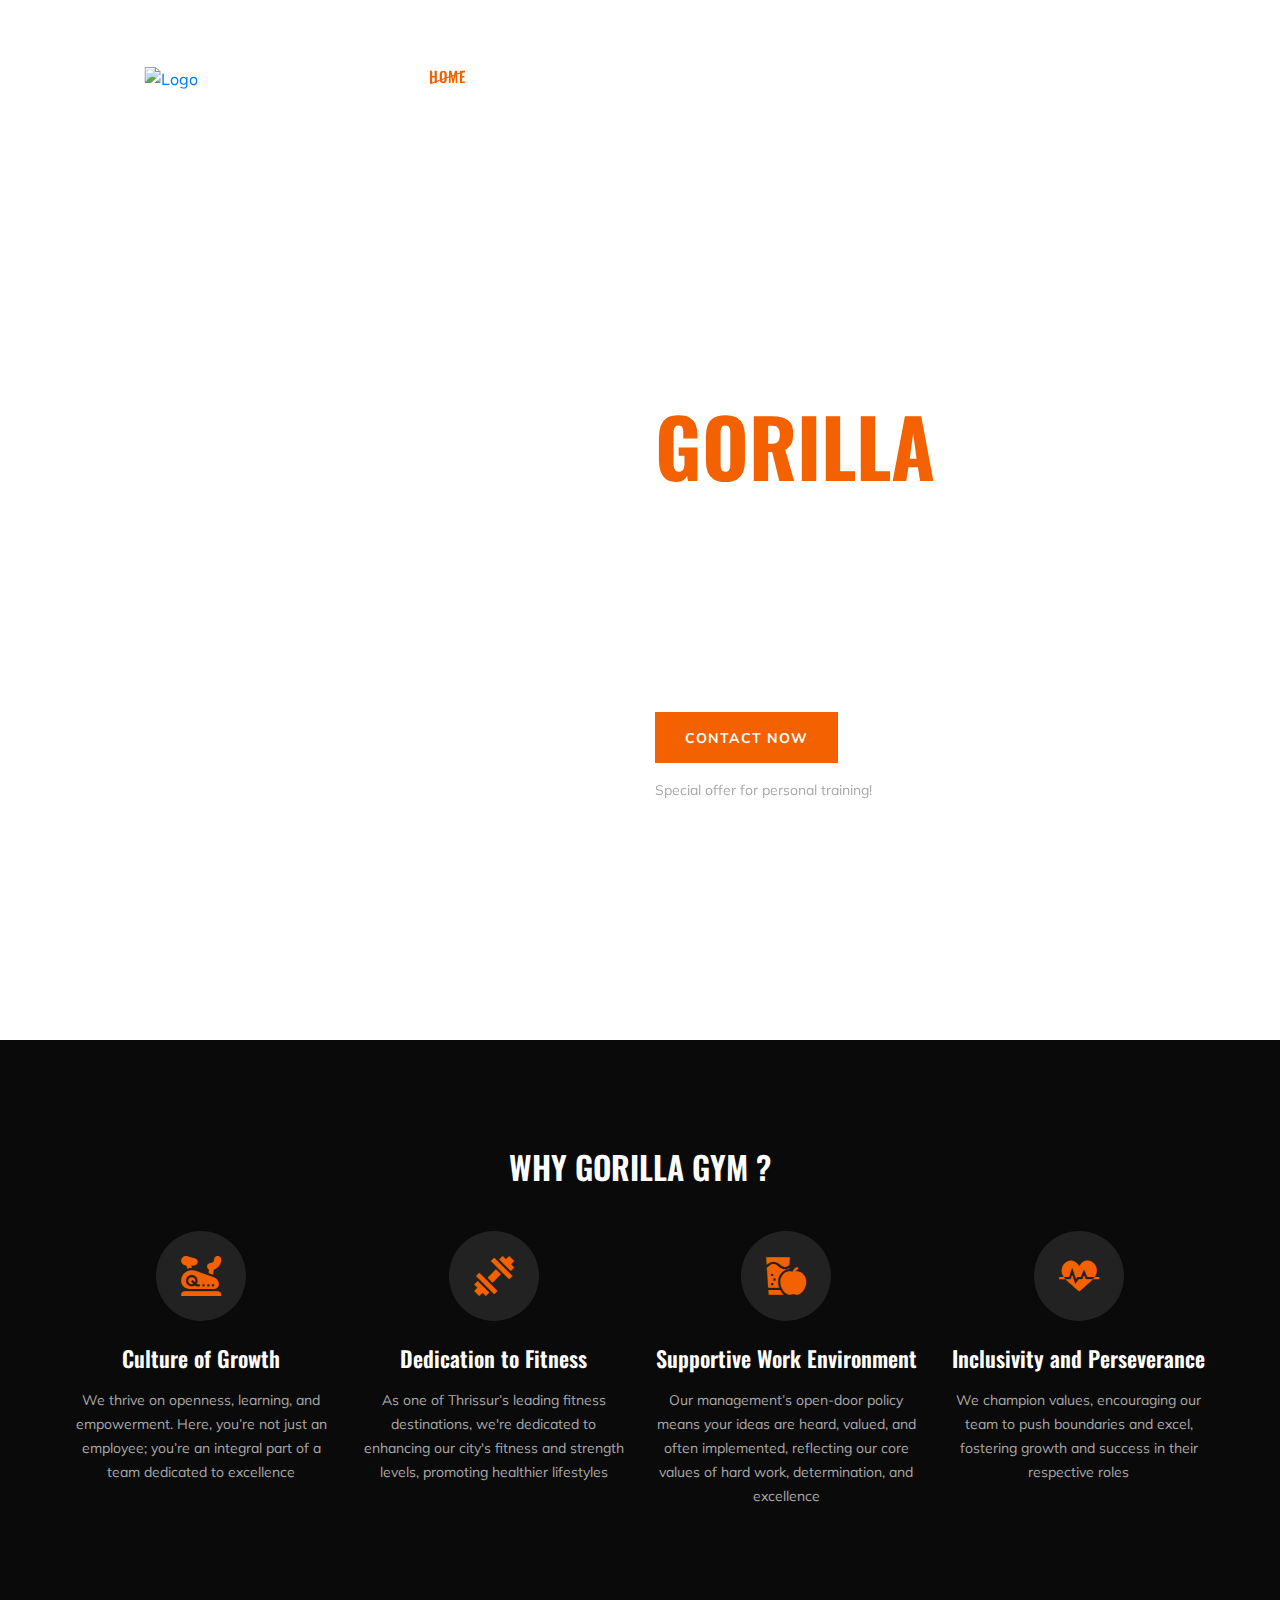
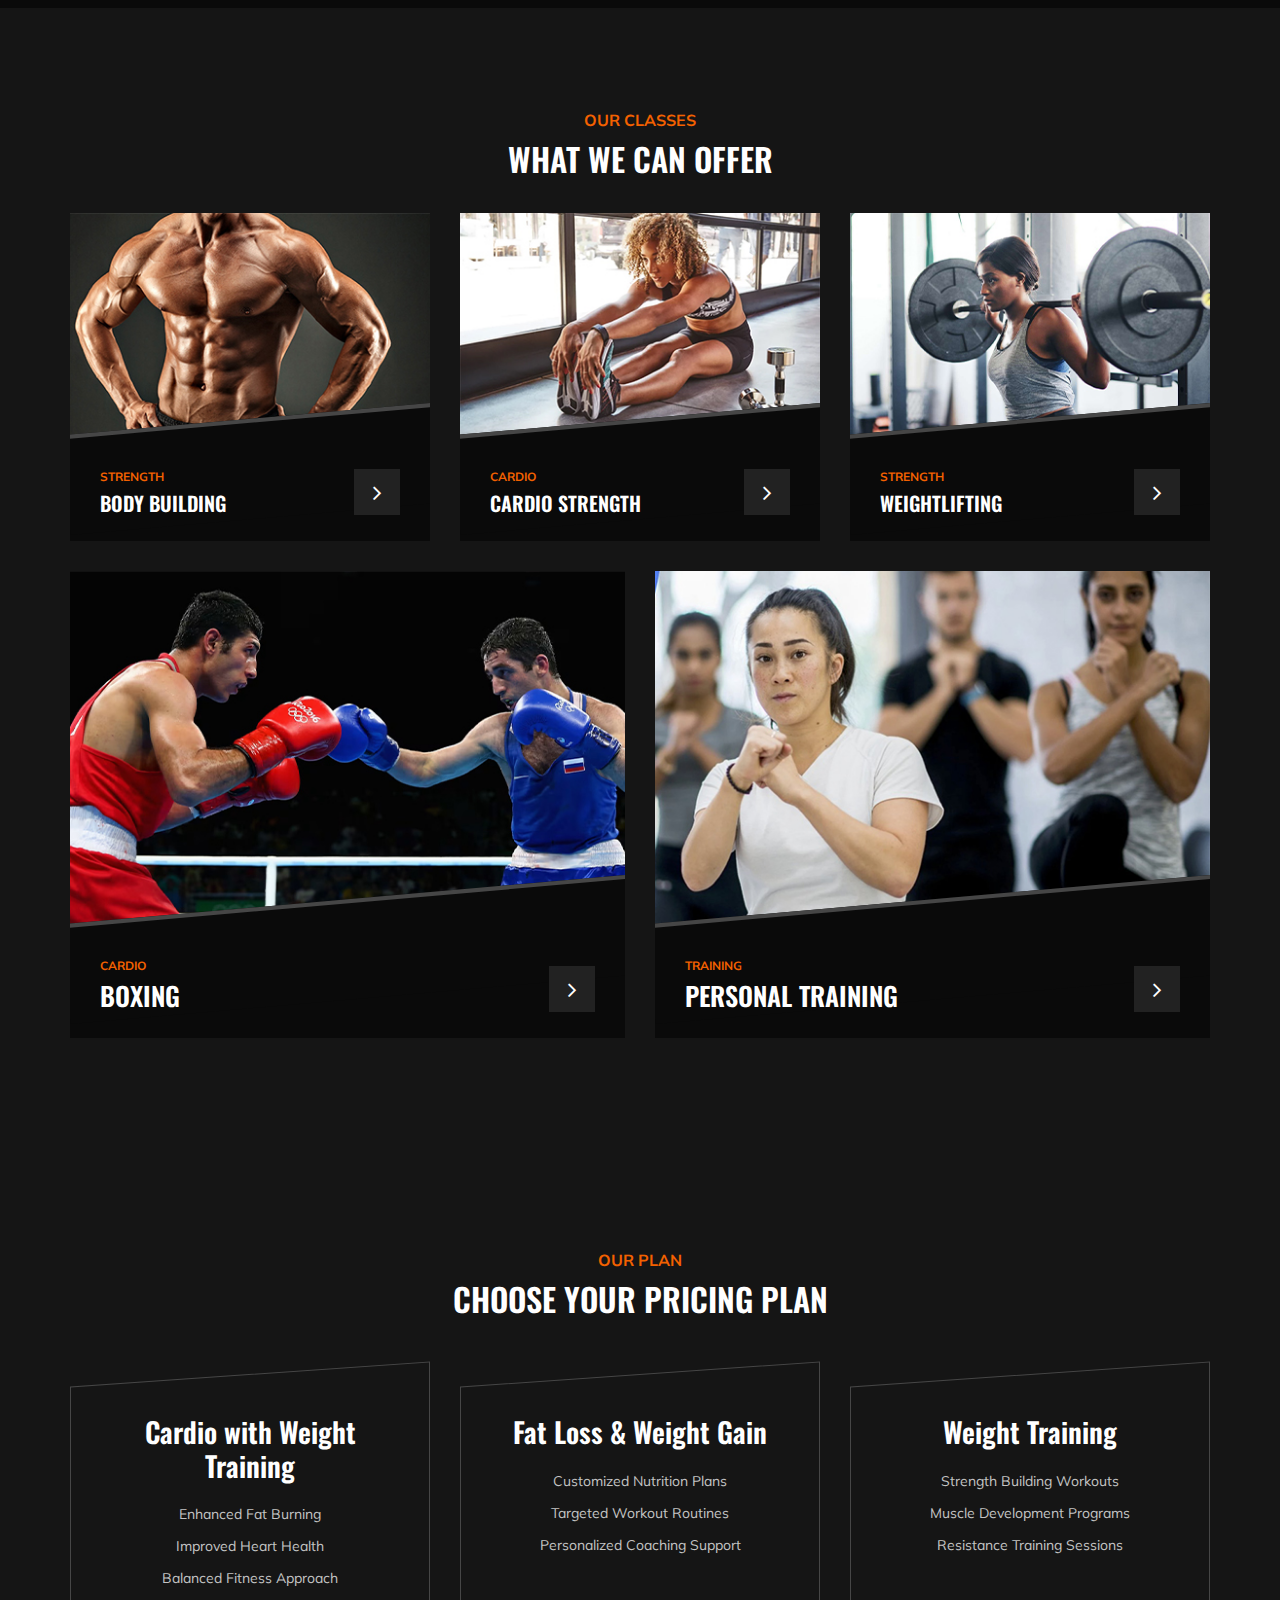
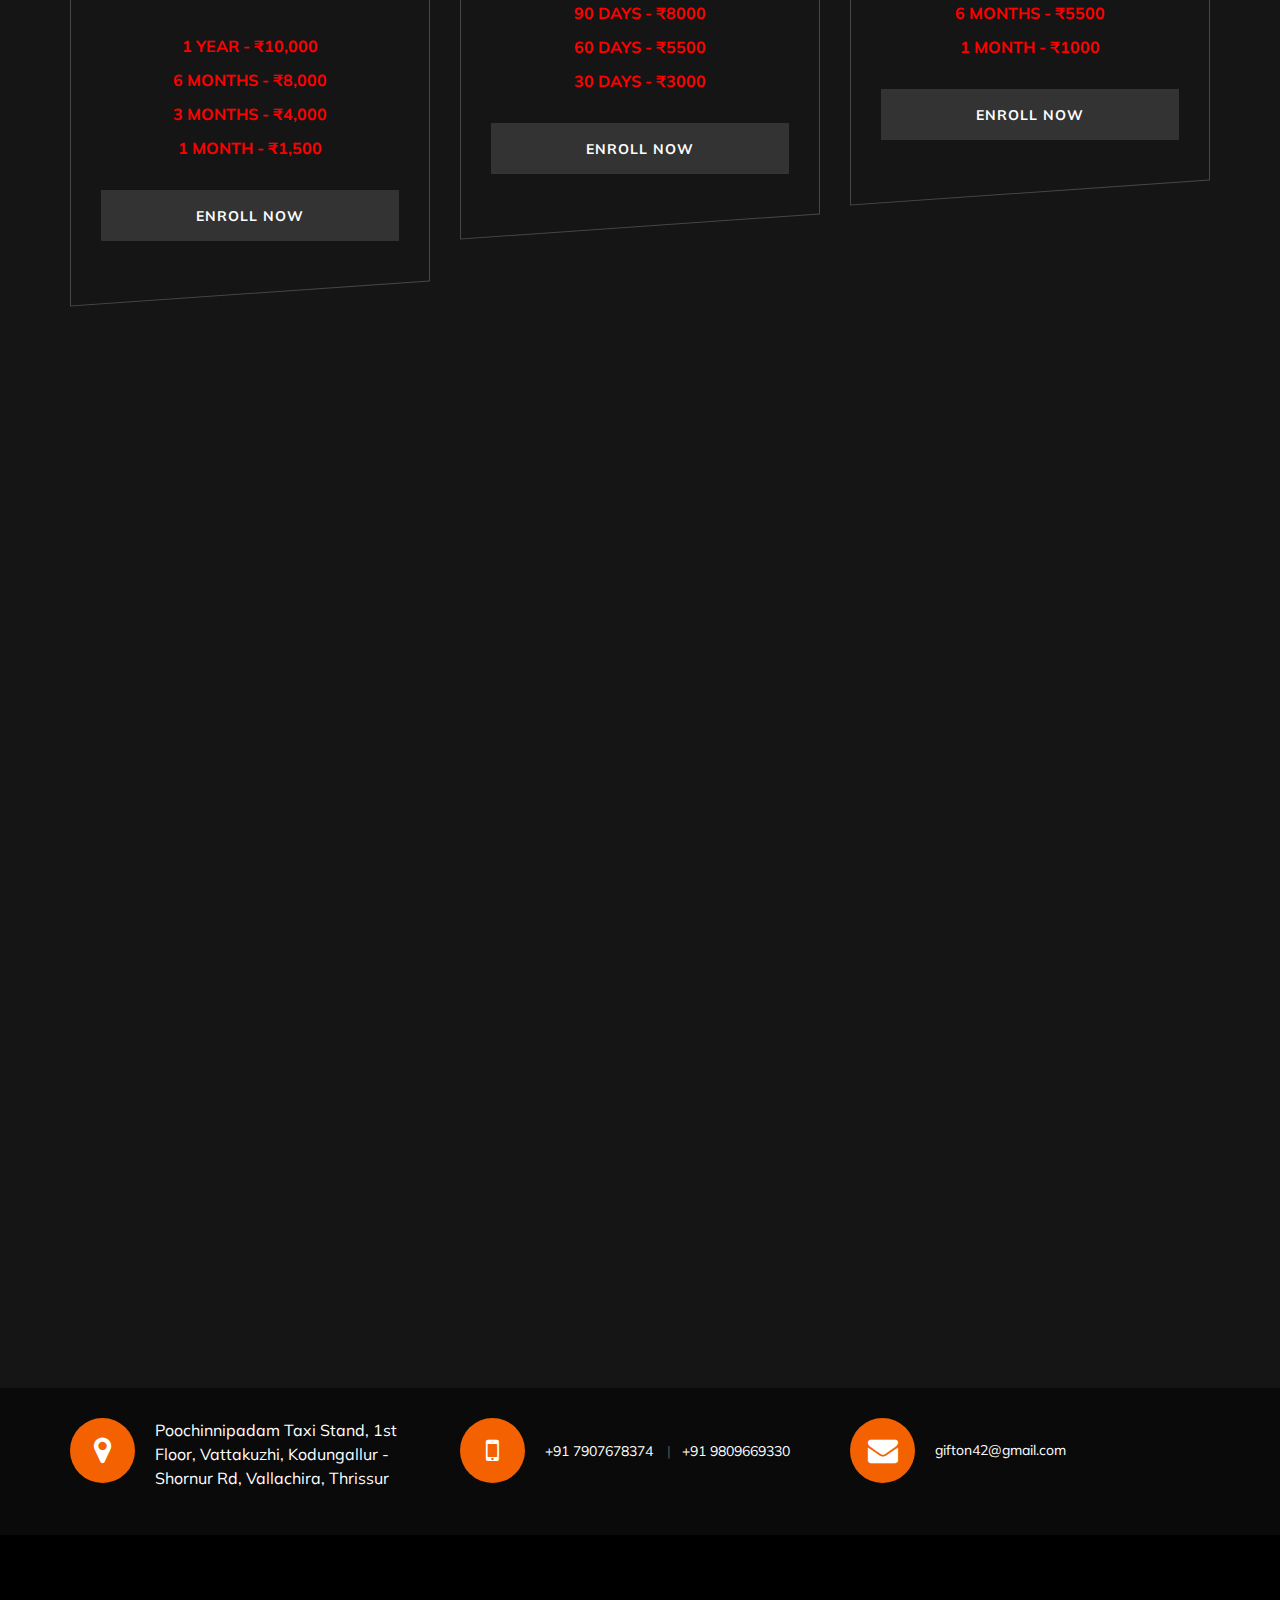
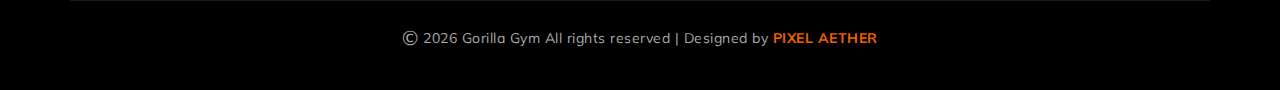
==== commit 90579814: "Update index.html" ====
--- a/index.html
+++ b/index.html
@@ -175,7 +175,7 @@
      </style>
 <section class="hero-section">
     <div class="hs-slider owl-carousel">
-        <div class="hs-item set-bg" data-setbg="img/hero/hero-1.jpg">
+        <div class="hs-item set-bg" data-setbg="img/hero/hero-4.jpg">
             <div class="container">
                 <div class="row">
                     <div class="col-lg-6 offset-lg-6">
@@ -307,7 +307,7 @@
                         </div>
                         <div class="ci-text">
                             <span>Training</span>
-                            <h4>Defence Mechanisms</h4>
+                            <h4>Personal Training</h4>
                             <a ><i class="fa fa-angle-right"></i></a>
                         </div>
                     </div>
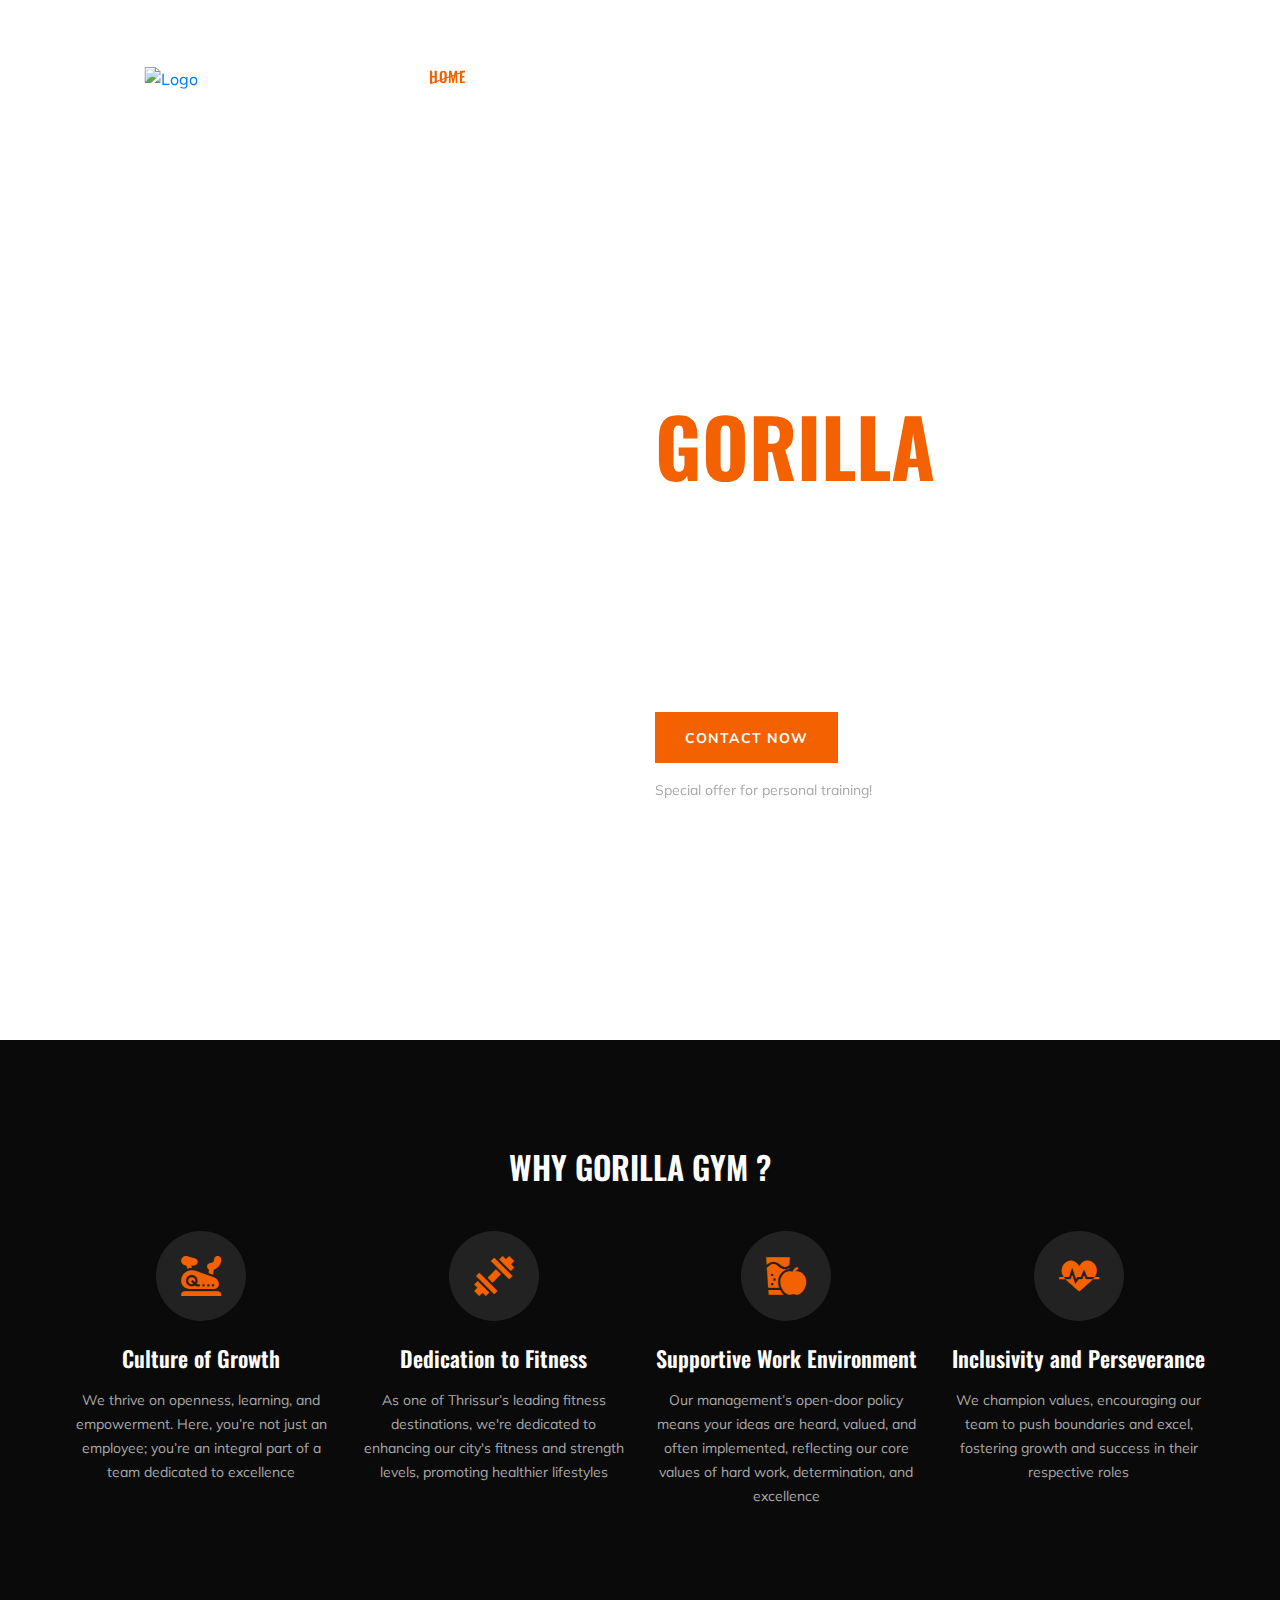
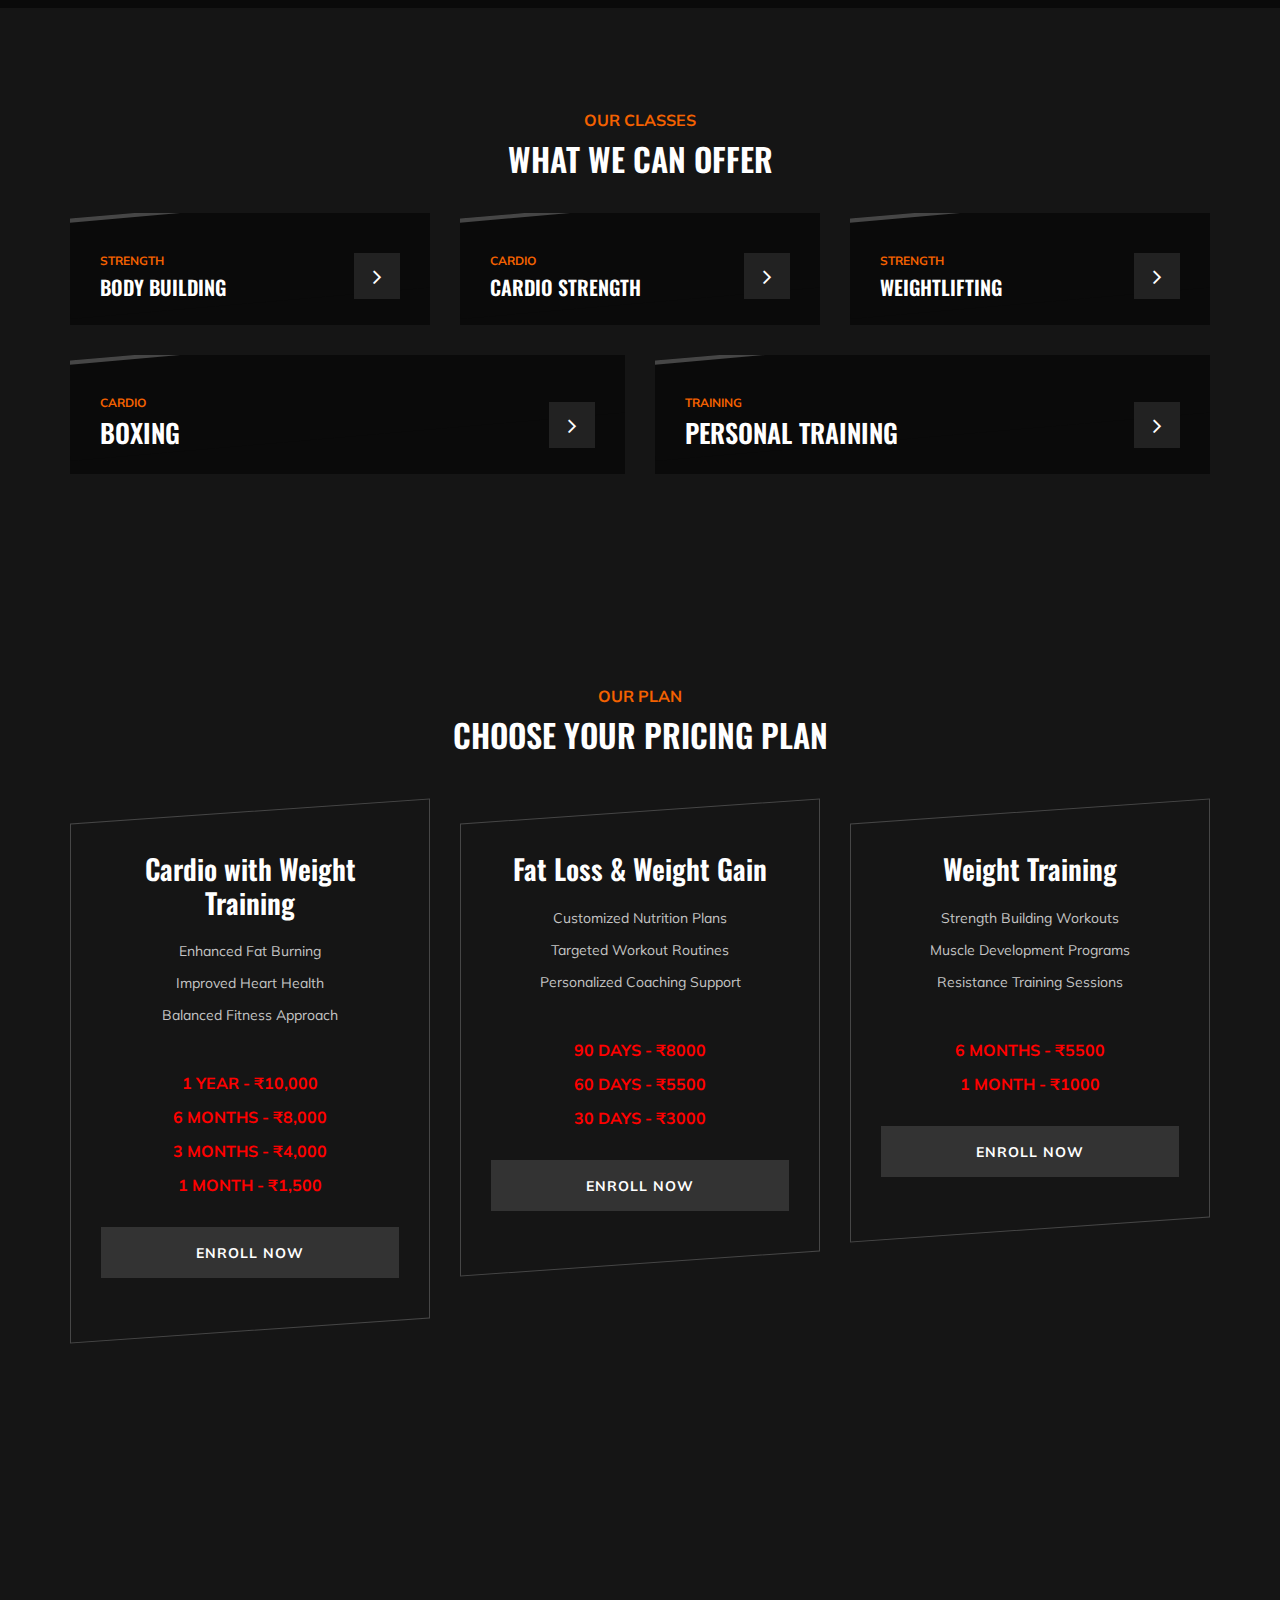
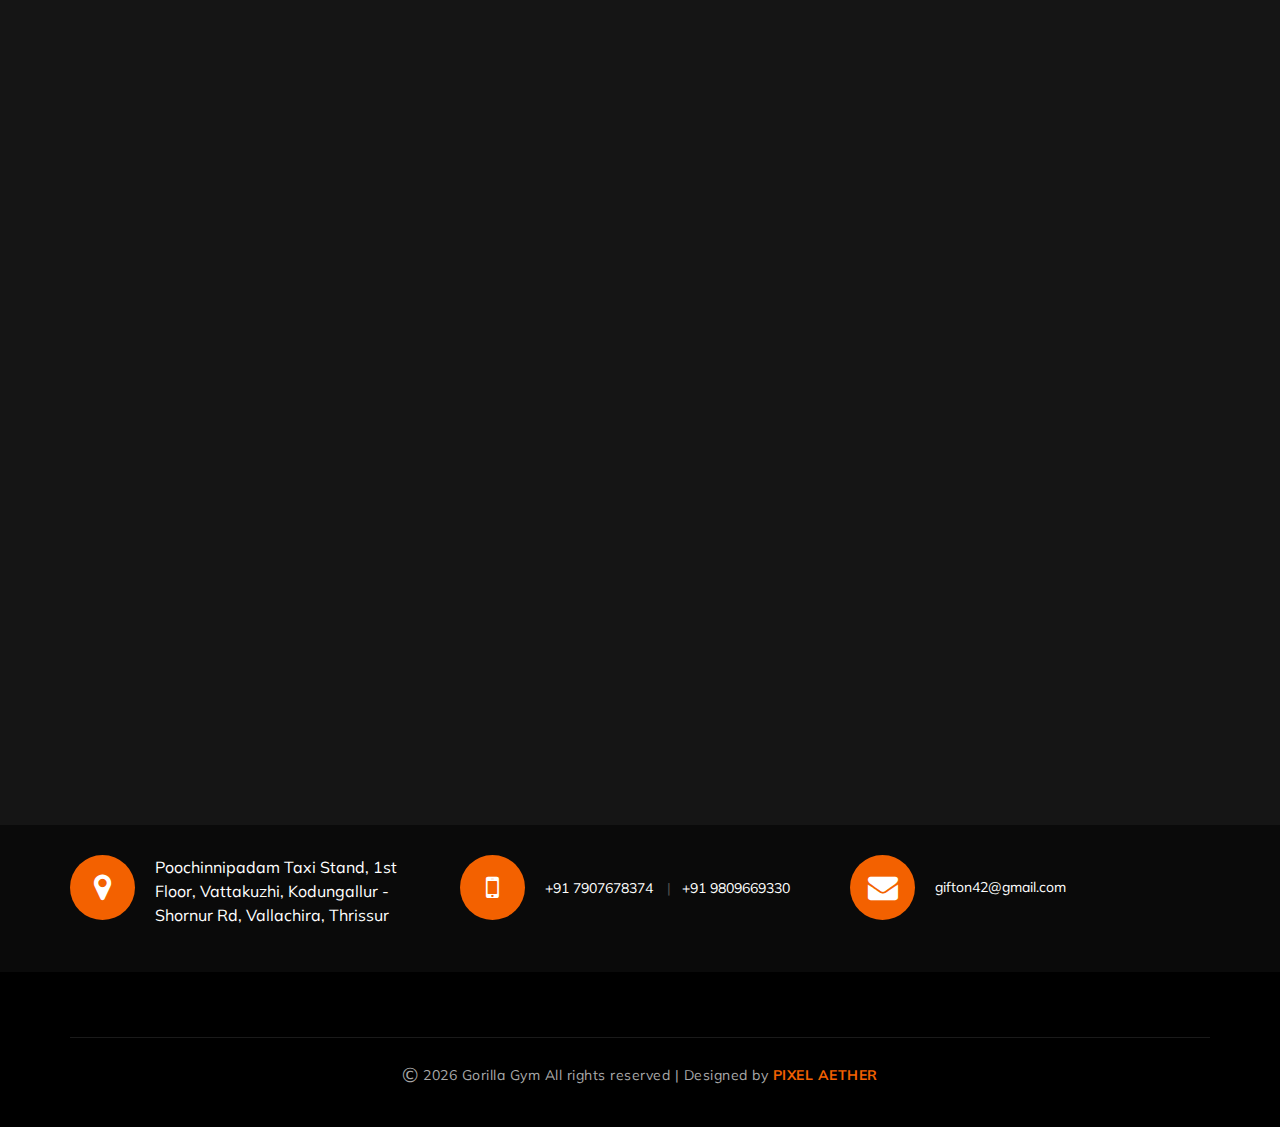
==== commit 7190d809: "Update index.html" ====
--- a/index.html
+++ b/index.html
@@ -156,42 +156,44 @@
     <!-- Header End -->
 
     <!-- Hero Section Begin -->
-     <style>
+  <style>
         /* Base styles */
-.hi-text {
-    text-align: left; /* default alignment */
-}
-
-@media (max-width: 768px) {
-    /* Styles for screens smaller than 768px */
-    .hi-text {
-        text-align: center; /* center the text */
-    }
-    .col-lg-6 {
-        margin: 0 auto; /* center the column */
-        float: none; /* ensure column is centered */
-    }
-}
-     </style>
-<section class="hero-section">
-    <div class="hs-slider owl-carousel">
-        <div class="hs-item set-bg" data-setbg="img/hero/hero-4.jpg">
-            <div class="container">
-                <div class="row">
-                    <div class="col-lg-6 offset-lg-6">
-                        <div class="hi-text">
-                            <span>SURVIVE & MAKE HISTORY</span>
-                            <h1><strong>GORILLA</strong> GYM & FITNESS <span class="unisex-label">(Unisex)</span></h1>
-                            <a href="tel:+917907678374" class="primary-btn">CONTACT NOW</a>
-                            <p></p>
-                            <p>Special offer for personal training!</p>
-                        </div>
-                    </div>
-                </div>
-            </div>
-        </div>
-    </div>
-</section>
+        .hi-text {
+            text-align: left; /* default alignment */
+        }
+    
+        @media (max-width: 768px) {
+            /* Styles for screens smaller than 768px */
+            .hi-text {
+                text-align: center; /* center the text */
+                padding-top: 50px; /* add spacing above the text */
+            }
+            .col-lg-6 {
+                margin: 0 auto; /* center the column */
+                float: none; /* ensure column is centered */
+            }
+        }
+    </style>
+    
+    <section class="hero-section">
+        <div class="hs-slider owl-carousel">
+            <div class="hs-item set-bg" data-setbg="img/hero/hero-4.jpg">
+                <div class="container">
+                    <div class="row">
+                        <div class="col-lg-6 offset-lg-6">
+                            <div class="hi-text">
+                                <span>SURVIVE & MAKE HISTORY</span>
+                                <h1><strong>GORILLA</strong> GYM & FITNESS <span class="unisex-label">(Unisex)</span></h1>
+                                <a href="tel:+917907678374" class="primary-btn">CONTACT NOW</a>
+                                <p></p>
+                                <p>Special offer for personal training!</p>
+                            </div>
+                        </div>
+                    </div>
+                </div>
+            </div>
+        </div>
+    </section>
     <!-- Hero Section End -->
 
     <!-- ChoseUs Section Begin -->
